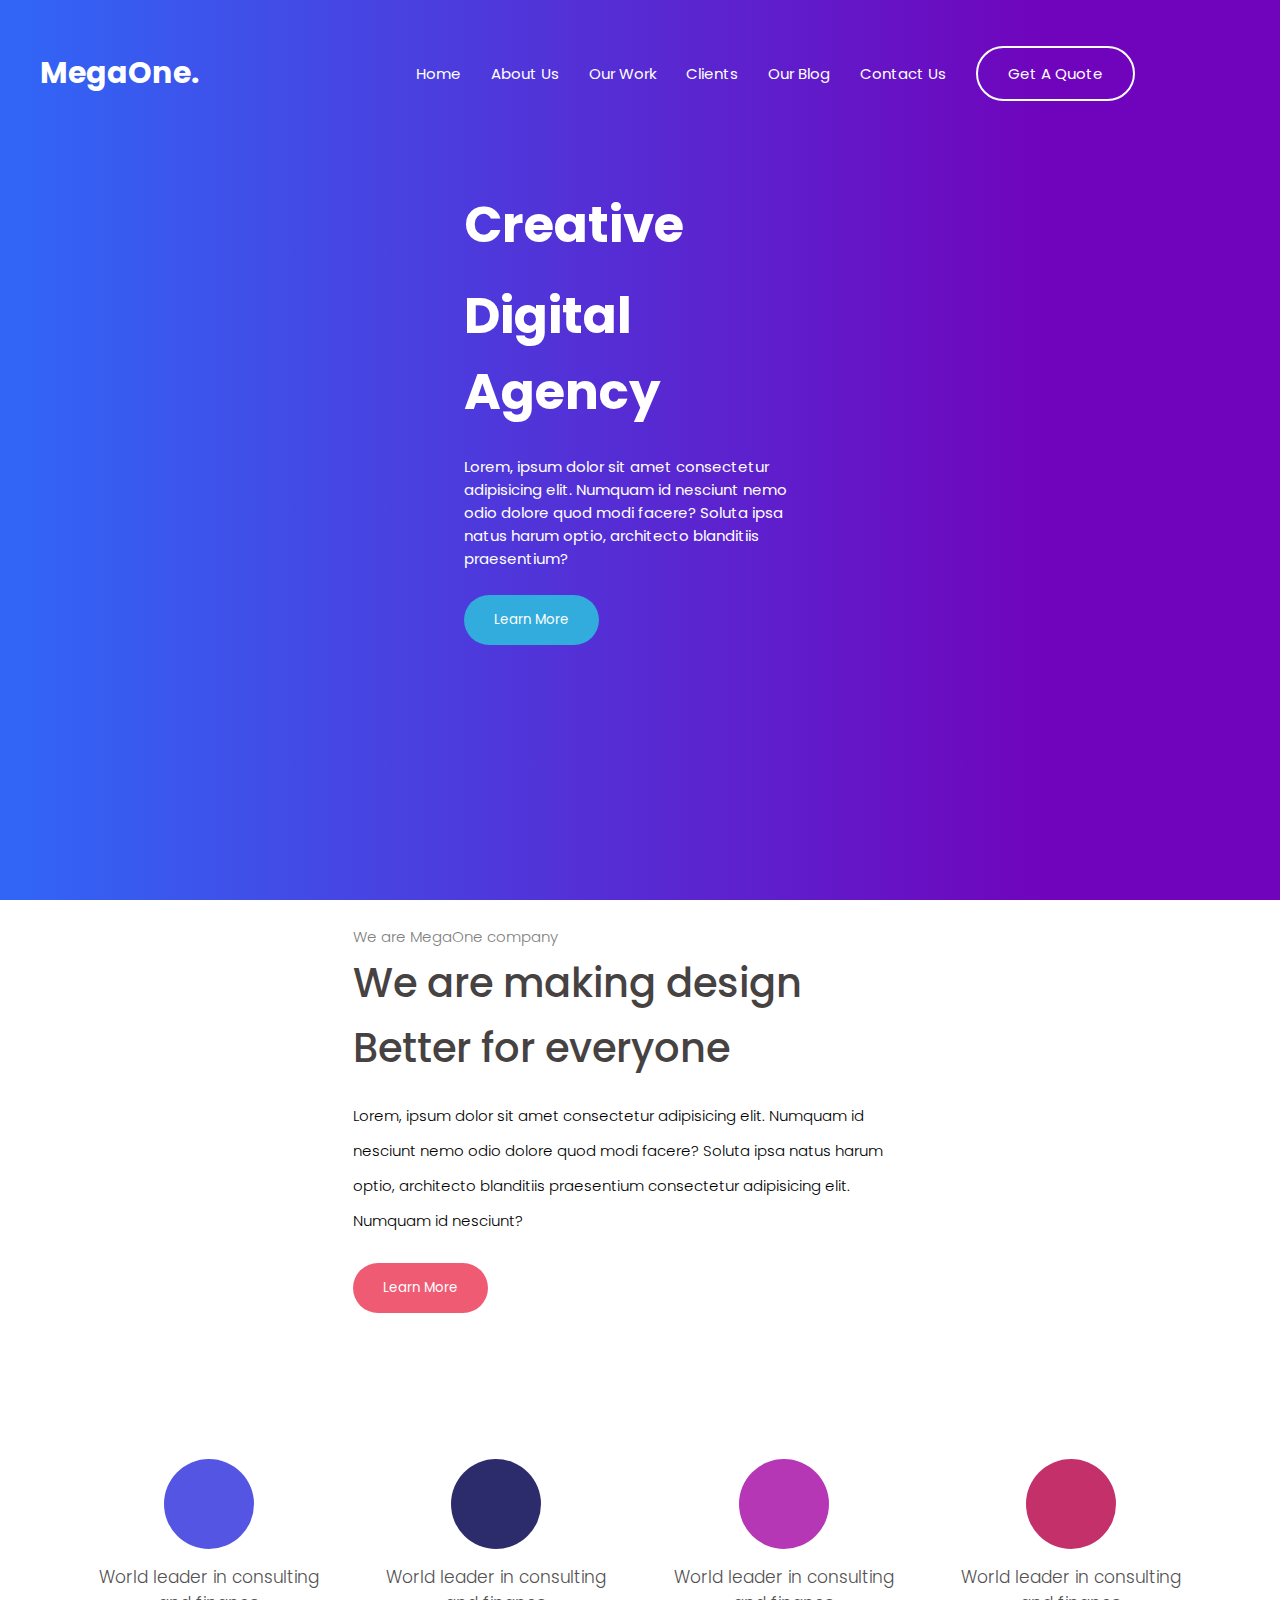
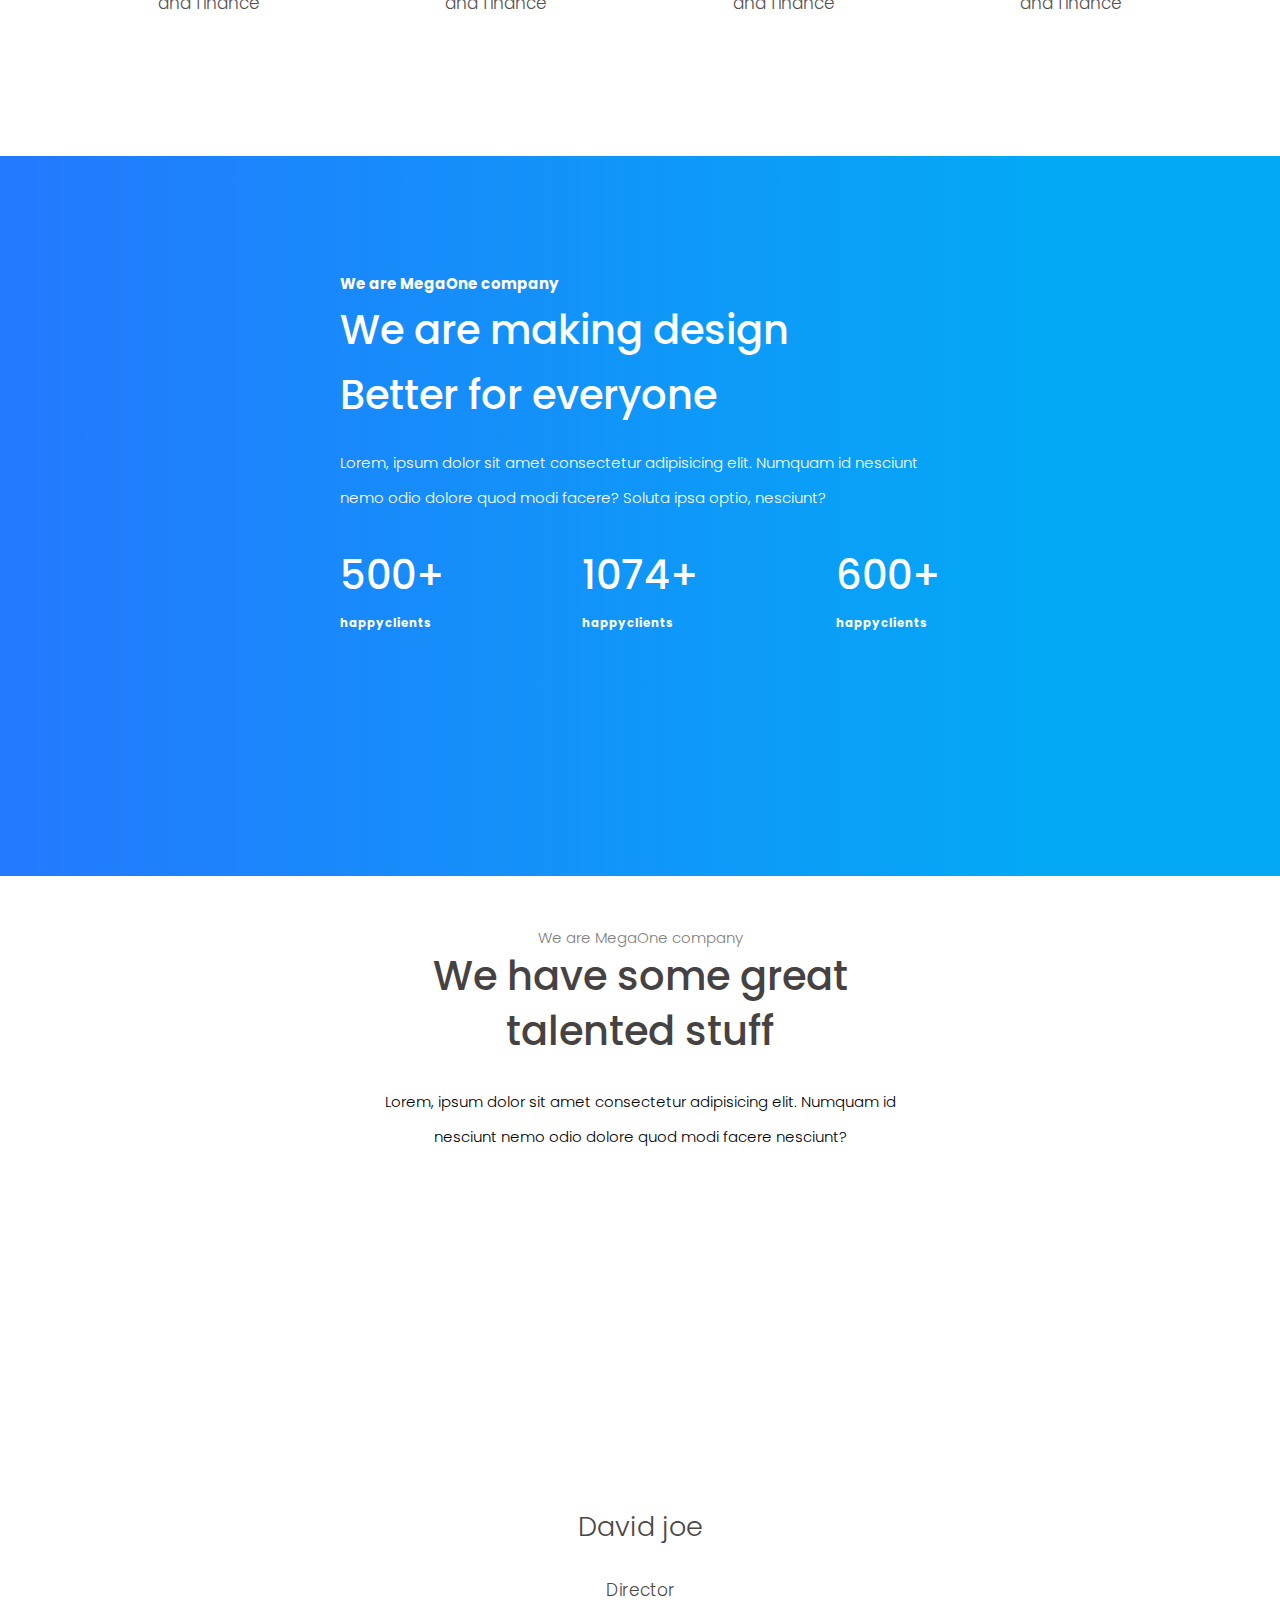
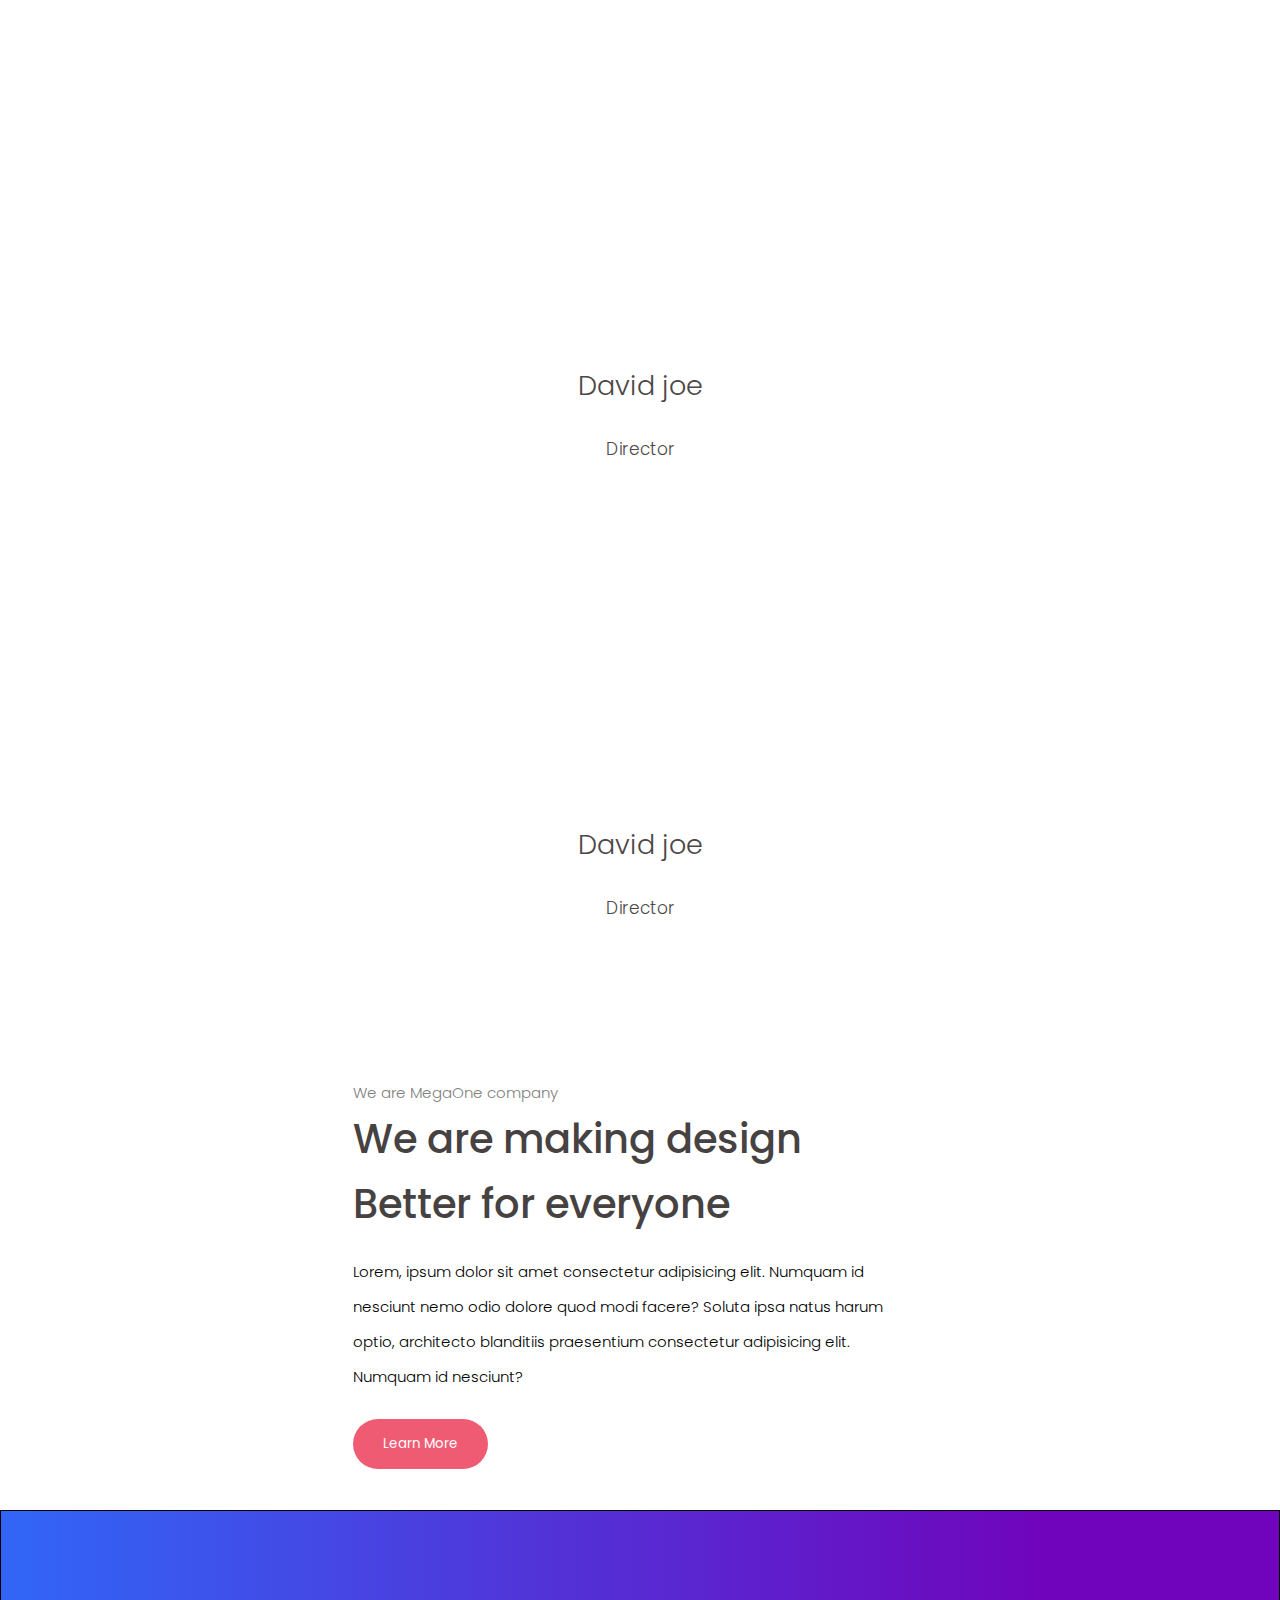
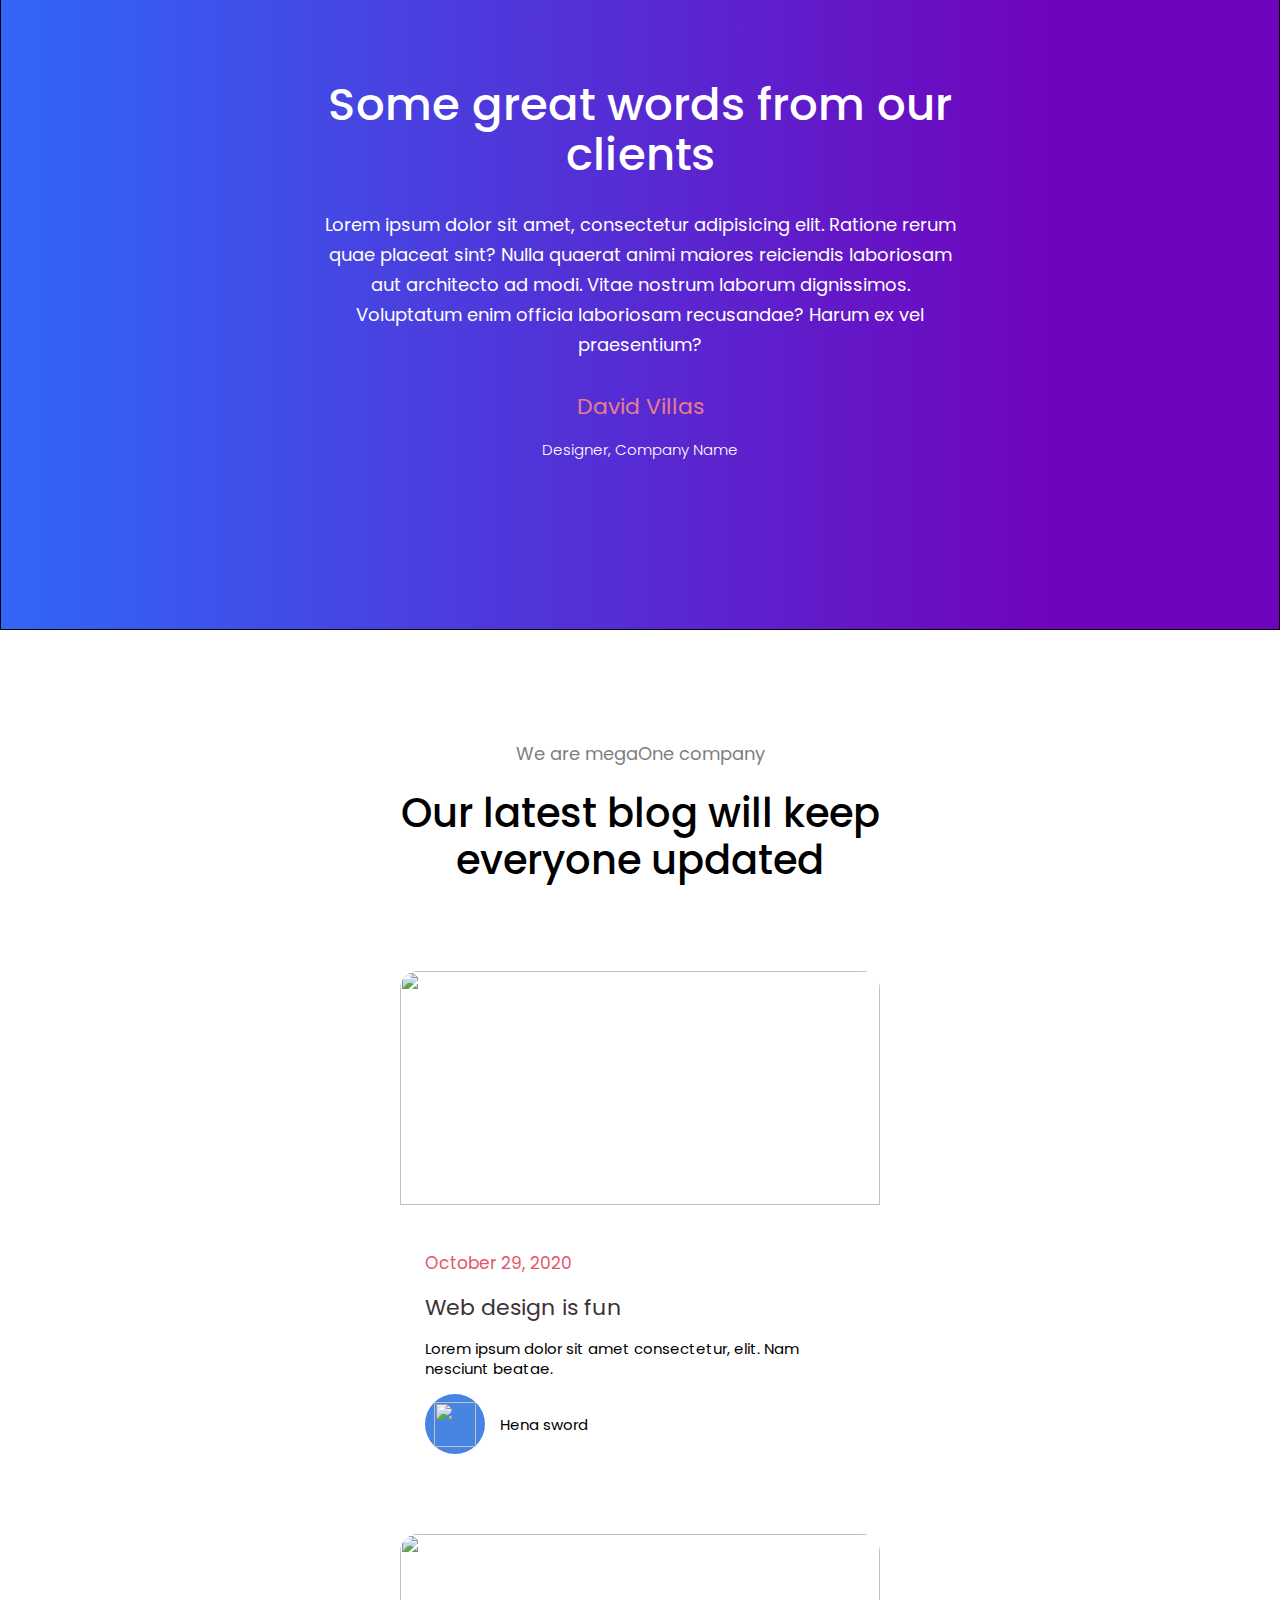
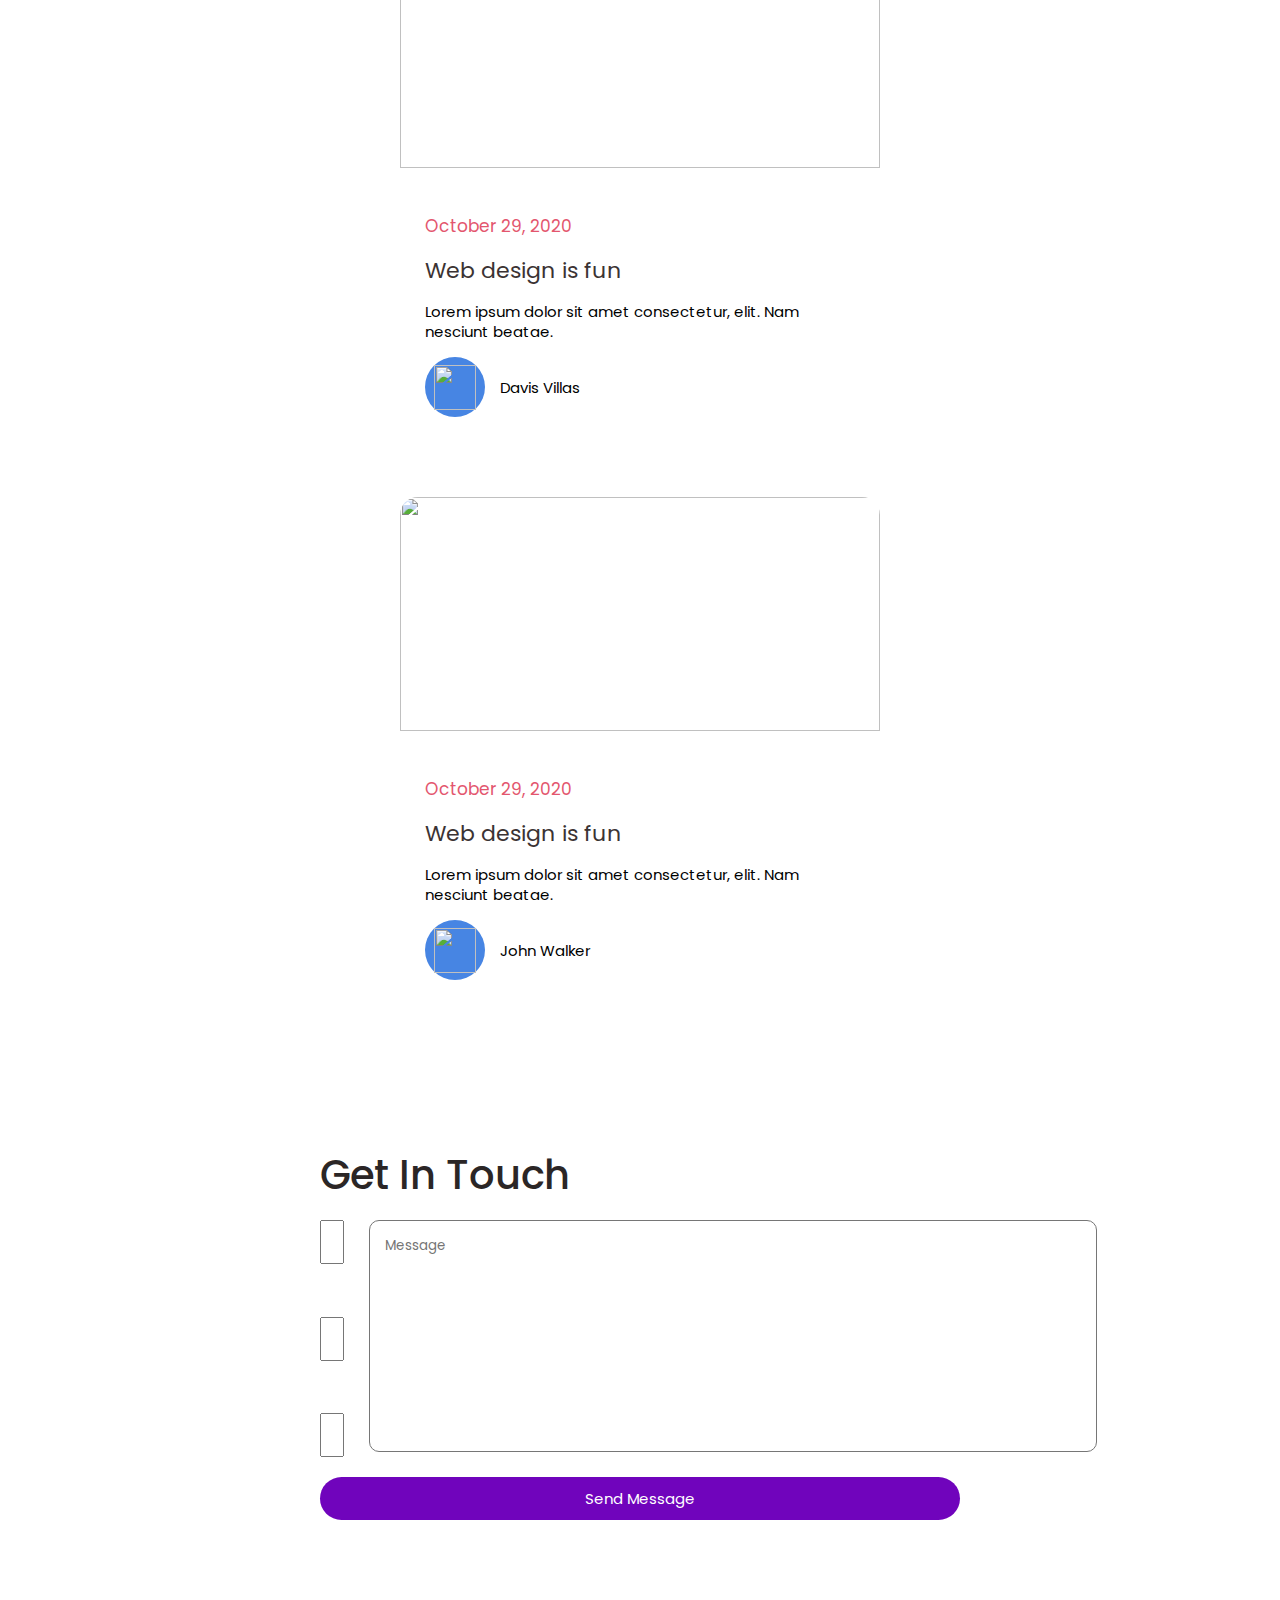
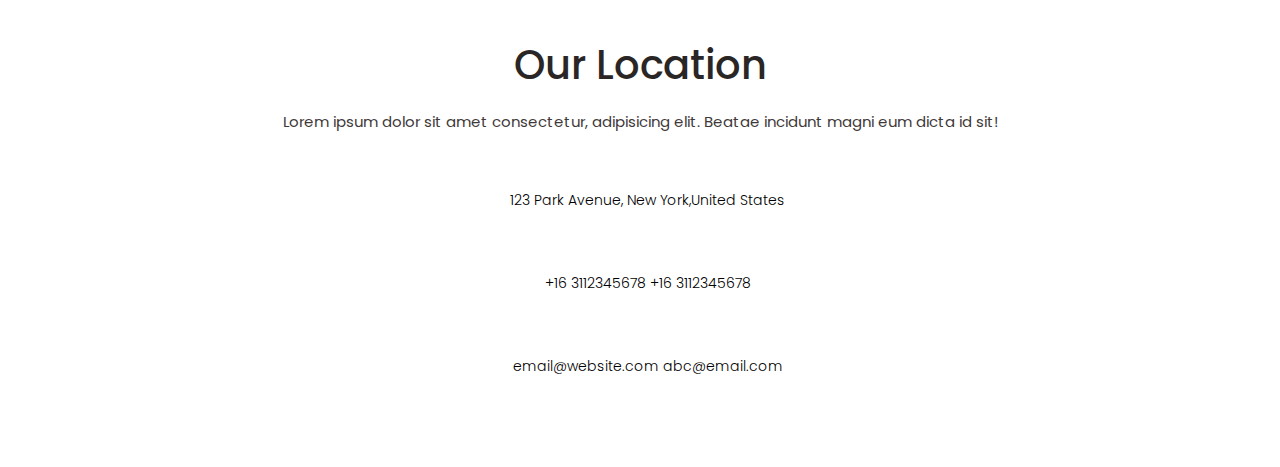
==== index.html @ 5ff4c9ef "initial commit" ====
<!DOCTYPE html>
<html lang="en">
<head>
    <meta charset="UTF-8">
    <meta http-equiv="X-UA-Compatible" content="IE=edge">
    <meta name="viewport" content="width=device-width, initial-scale=1.0">
    <title>Web template</title>
    <link rel="stylesheet" href="/style.css">
    <script src="https://kit.fontawesome.com/91f2082c15.js" defer crossorigin="anonymous"></script>
</head>
<body>
    <section id="home">
        <div class="home_container">
            <nav>
                <div class="nav_container container">
                    <h1>MegaOne.</h1>
                    <ul>
                        <li><a href="#home">Home</a></li>
                        <li><a href="#about">About Us</a></li>
                        <li><a href="#work">Our Work</a></li>
                        <li><a href="#clients">Clients</a></li>
                        <li><a href="#blog">Our Blog</a></li>
                        <li><a href="#contact">Contact Us</a></li>

                        <li><a class="btn btn_hollow" href="#">Get A Quote</a></li>
                        <li><i class="fa-brands fa-facebook-f"></i></li>
                        <li><i class="fa-brands fa-instagram"></i></li>
                        <li><i class="fa-brands fa-twitter"></i></li>
                    </ul>
                </div>
            </nav>

            <div class="main_section">
                <div class="img_container">
                    <img src="https://megaone.acrothemes.com/agency/img/vector-art-1.png" alt="">
                </div>
                <div class="text_container">
                    <h1>Creative</h1>
                    <h1>Digital Agency</h1>
                    <p>Lorem, ipsum dolor sit amet consectetur adipisicing elit. Numquam id nesciunt nemo odio dolore quod modi facere? Soluta ipsa natus harum optio, architecto blanditiis praesentium?</p>
                    <button class="btn btn_primary">Learn More</button>
                </div>
            </div>
        </div>
        <h2 class="scroll_down">Scroll Down <i class="fa-solid fa-down-long"></i></h2>
    </section>

    <!-- ############ About Section ######### -->

    <section id="about">
        <div class="about_container container">

            <div class="about_first">

                <div class="about_text">
                    <h2>We are MegaOne company</h2>
                    <div class="about_text_container">
                        <h1>We are making design</h1>
                        <h1>Better for everyone</h1>
                        <p>Lorem, ipsum dolor sit amet consectetur adipisicing elit. Numquam id nesciunt nemo odio dolore quod modi facere? Soluta ipsa natus harum optio, architecto blanditiis praesentium consectetur adipisicing elit. Numquam id nesciunt?</p>
                        <button class="btn btn_pink">Learn More</button>
                    </div>
                </div>
                <div class="about_img">
                    <img src="https://megaone.acrothemes.com/agency/img/vector-art-2.png" alt="">
                </div>
            </div>

            <div class="about_second">

                <div class="process_wrap">
                    <div class="icon_wrap first">
                        <i class="fa-solid fa-folder"></i>
                    </div>
                    <h4>World leader in consulting and finance</h4>
                </div>
                <div class="process_wrap">
                    <div class="icon_wrap second">
                        <i class="fa-solid fa-code"></i>
                    </div>
                    <h4>World leader in consulting and finance</h4>
                </div>
                <div class="process_wrap">
                    <div class="icon_wrap third">
                        <i class="fa-solid fa-gear"></i>
                    </div>
                    <h4>World leader in consulting and finance</h4>
                </div>
                <div class="process_wrap">
                    <div class="icon_wrap fourth">
                        <i class="fa-solid fa-pen-to-square"></i>
                    </div>
                    <h4>World leader in consulting and finance</h4>
                </div>

            </div>
        </div>
    </section>

    <!-- ############ About second section ######### -->
    <section class="about_second_part">

        <div class="about_second_part_container container">

            <div class="about_second_img">
                <img src="https://megaone.acrothemes.com/agency/img/vector-art-3.png" alt="">
            </div>
            <div class="about_second_text">
                <h2>We are MegaOne company</h2>
                    <div class="about_text_container">
                        <h1>We are making design</h1>
                        <h1>Better for everyone</h1>
                        <p>Lorem, ipsum dolor sit amet consectetur adipisicing elit. Numquam id nesciunt nemo odio dolore quod modi facere? Soluta ipsa  optio, nesciunt?</p>
                        <div class="data_container">

                            <div class="data_box">                                
                                <i class="fa-solid fa-people-group"></i>
                                <h1>500+</h1>
                                <h3>happy clients</h3>
                            </div>

                            <div class="data_box">                                
                                <i class="fa-regular fa-newspaper"></i>
                                <h1>1074+</h1>
                                <h3>happy clients</h3>
                            </div>

                            <div class="data_box">                                
                                <i class="fa-solid fa-award"></i>
                                <h1>600+</h1>
                                <h3>happy clients</h3>
                            </div>

                        </div>
                    </div>
            </div>
    </section>

<!-- ######### About third ########### -->

    <section class="about_third">
        <div class="about_third_container">
        
            <div class="about_third_text">
                <h2>We are MegaOne company</h2>

                <div class="about_text_container_third">
                    <h1>We have some great</h1>
                    <h1>talented stuff</h1>
                    <p>Lorem, ipsum dolor sit amet consectetur adipisicing elit. Numquam id nesciunt nemo odio dolore quod modi facere nesciunt?</p>
                </div>
            </div>

                <div class="directors container">

                    <div class="director director_one">
                        <img src="https://megaone.acrothemes.com/agency/img/team-img1.png" alt="">
                        <h1 class="director_name">David joe</h1>
                        <h3 class="post">Director</h3>

                        <div class="socials">
                            <i class="fa-brands fa-facebook-f"></i>
                            <i class="fa-brands fa-linkedin-in"></i>
                            <i class="fa-brands fa-twitter"></i>
                        </div>
                    </div>

                    <div class="director director_one">
                        <img src="	https://megaone.acrothemes.com/agency/img/team-img2.png" alt="">
                        <h1 class="director_name">David joe</h1>
                        <h3 class="post">Director</h3>

                        <div class="socials">
                            <i class="fa-brands fa-facebook-f"></i>
                            <i class="fa-brands fa-linkedin-in"></i>
                            <i class="fa-brands fa-twitter"></i>
                        </div>
                    </div>

                    <div class="director director_one">
                        <img src="	https://megaone.acrothemes.com/agency/img/team-img3.png" alt="">
                        <h1 class="director_name">David joe</h1>
                        <h3 class="post">Director</h3>

                        <div class="socials">
                            <i class="fa-brands fa-facebook-f"></i>
                            <i class="fa-brands fa-linkedin-in"></i>
                            <i class="fa-brands fa-twitter"></i>
                        </div>
                    </div>

                </div>      
            </div>
         </div>
    </section>

    <!-- ########### about fourth ############### -->

    <section id="about">
        <div class="about_container container">

            <div class="about_first">

                <div class="about_text">
                    <h2>We are MegaOne company</h2>
                    <div class="about_text_container">
                        <h1>We are making design</h1>
                        <h1>Better for everyone</h1>
                        <p>Lorem, ipsum dolor sit amet consectetur adipisicing elit. Numquam id nesciunt nemo odio dolore quod modi facere? Soluta ipsa natus harum optio, architecto blanditiis praesentium consectetur adipisicing elit. Numquam id nesciunt?</p>
                        <button class="btn btn_pink">Learn More</button>
                    </div>
                </div>
                <div class="about_img">
                    <img src="	https://megaone.acrothemes.com/agency/img/vector-art-4.png" alt="">
                </div>
            </div>        
        </div>
    </section>

    <!-- ###################### Clients #################### -->

    <section class="clients" id="clients">
        <div class="clients_container">
            <h1>Some great words from our clients</h1>
            <p>Lorem ipsum dolor sit amet, consectetur adipisicing elit. Ratione rerum quae placeat sint? Nulla quaerat animi maiores reiciendis laboriosam aut architecto ad modi. Vitae nostrum laborum dignissimos. Voluptatum enim officia laboriosam recusandae? Harum ex vel praesentium?</p>
            <h2>David Villas</h2>
            <h4>Designer, Company Name</h4>
            
            <div class="stars">
                <i class="fa-solid fa-star"></i>
                <i class="fa-solid fa-star"></i>
                <i class="fa-solid fa-star"></i>
                <i class="fa-solid fa-star"></i>
                <i class="fa-solid fa-star"></i>
            </div>
        </div>
    </section>

    <!-- ############# Our Blog ############# -->

    <section class="our_blog container" id="blog">
        <div class="our_blog_container">
            <div class="our_blog_text">
                <h3>We are megaOne company</h3>
                <h1>Our latest blog will keep</h1>
                <h1>everyone updated</h1>
            </div>

            <div class="our_blog_cards">

                <div class="card">
                    <div class="card_img">
                        <img src="https://megaone.acrothemes.com/agency/img/blog-news-1.jpg" alt="">
                    </div>
                    <div class="card_text">
                        <h3>October 29, 2020</h3>
                        <h1>Web design is fun</h1>
                        <p>Lorem ipsum dolor sit amet consectetur, elit. Nam nesciunt beatae.</p>
                        <div class="author">
                            <div class="author_img">
                                <img src="	https://megaone.acrothemes.com/agency/img/avatar-2.png" alt="">
                            </div>
                            <h2>Hena sword</h2>
                        </div>
                    </div>
                </div>

                <div class="card">
                    <div class="card_img">
                        <img src="https://megaone.acrothemes.com/agency/img/blog-news-2.jpg" alt="">
                    </div>
                    <div class="card_text">
                        <h3>October 29, 2020</h3>
                        <h1>Web design is fun</h1>
                        <p>Lorem ipsum dolor sit amet consectetur, elit. Nam nesciunt beatae.</p>
                        <div class="author">
                            <div class="author_img">
                                <img src="https://megaone.acrothemes.com/agency/img/avatar-1.png" alt="">
                            </div>
                            <h2>Davis Villas</h2>
                        </div>
                    </div>
                </div>

                <div class="card">
                    <div class="card_img">
                        <img src="https://megaone.acrothemes.com/agency/img/blog-news-3.jpg" alt="">
                    </div>
                    <div class="card_text">
                        <h3>October 29, 2020</h3>
                        <h1>Web design is fun</h1>
                        <p>Lorem ipsum dolor sit amet consectetur, elit. Nam nesciunt beatae.</p>
                        <div class="author">
                            <div class="author_img">
                                <img src="https://megaone.acrothemes.com/agency/img/avatar-5.png" alt="">
                            </div>
                            <h2>John Walker</h2>
                        </div>
                    </div>
                </div>


            </div>
        </div>
    </section>

    <!-- ################ Contact ########## -->

    <section id="contact" class="contact">
        <div class="contact_container container">
            <div class="form_container">
                <h1>Get In Touch</h1>
                <div class="fields">
                    <div class="inputs">
                        <div class="input">
                            <input type="text" placeholder="Name">
                        </div>
                        <div class="input">
                            <input type="email" placeholder="Email">
                        </div>
                        <div class="input">
                            <input type="text" placeholder="Subject">
                        </div>
                    </div>

                    <div class="textarea">
                        <textarea cols="60" rows="10" placeholder="Message"></textarea>
                    </div>
                </div>
                <div class="button">
                    <button>Send Message</button>
                </div>
            </div>

            <div class="location_container">
                <h1>Our Location</h1>
                <p>Lorem ipsum dolor sit amet consectetur, adipisicing elit. Beatae incidunt magni eum dicta id sit!</p>
                <div class="address">
                    <h3><i class="fa-solid fa-location-dot"></i>  123 Park Avenue, New York,United States</h3>
                    <h3><i class="fa-solid fa-phone"></i>  +16 3112345678 +16 3112345678</h3>
                    <h3><i class="fa-solid fa-envelope"></i> email@website.com abc@email.com</h3>
                </div>
            </div>
        </div>
    </section>



    <!-- ################### Code for smooth scrolling ############### -->
    <script src="https://ajax.googleapis.com/ajax/libs/jquery/3.3.1/jquery.min.js"></script>
<script>
$(document).ready(function(){
  // Add smooth scrolling to all links
  $("a").on('click', function(event) {

    // Make sure this.hash has a value before overriding default behavior
    if (this.hash !== "") {
      // Prevent default anchor click behavior
      event.preventDefault();

      // Store hash
      var hash = this.hash;

      // Using jQuery's animate() method to add smooth page scroll
      // The optional number (800) specifies the number of milliseconds it takes to scroll to the specified area
      $('html, body').animate({
        scrollTop: $(hash).offset().top
      }, 800, function(){

        // Add hash (#) to URL when done scrolling (default click behavior)
        window.location.hash = hash;
      });
    } // End if
  });
});
</script>

</body>
</html>
---- style.css ----
@import url('https://fonts.googleapis.com/css2?family=Poppins:ital,wght@0,100;0,200;0,300;0,400;0,500;1,100;1,200;1,300;1,400&display=swap');

*{
    margin: 0;
    padding: 0;
    box-sizing: border-box;
    font-family: 'Poppins', sans-serif;
}

html{
    font-size: 62.5%;
}

/* ###### Utility Classes ######### */

.container{
    max-width: 1200px;
    width: 90%;
    margin: auto;
}

.btn{
    padding: 1.5rem 3rem;
    border-radius: 3rem;
    cursor: pointer;
    outline: none;
    border: none;
}

.btn_hollow{
    border: 2px solid white;
}

.btn_primary{
    background-color: rgb(49, 172, 220);
    color: white;
}

.btn_pink{
    background-color: rgb(240, 91, 116);
    color: white;
}


/* ################ home ############# */

nav{
    padding: 3.5rem 0;
}

.nav_container{
    display: flex;
    align-items: center;
    justify-content: space-between;
    color: white;
}

.nav_container h1{
    font-size: 3rem;
}

.nav_container ul{
    display: flex;
    align-items: center;
    justify-content: space-between;
}

.nav_container ul li{
    margin: 0 1.5rem;
    list-style: none;  
    
}

.nav_container ul li a {
    text-decoration: none;
    font-size: 1.5rem;
    color: white;  
}

.nav_container ul li i{
    font-size: 1.9rem;
    cursor: pointer;
}

#home{
    min-height: 100vh;
    position: relative;
    background: linear-gradient(to right, #3264f5 2%,#7004bc 82%);
}


.main_section{
    display: flex;
    align-items: center;
    justify-content:space-between;
    flex-wrap: wrap;
    padding: 6rem 5rem;
    width: 55%;
    margin: auto;
}

.img_container{
    width: 50%;
}

.img_container img{
    height: 425px;
    animation: animate 1.8s infinite ease-in-out;
}

@keyframes animate{
    50%{
        transform: translateX(-4px);
    }
    100%{
        transform:translateX(4px)
    }
}

.text_container{
    width: 50%;
}

.text_container h1{
    font-size: 5rem;
    color: white;
}

.text_container p{
    margin: 2.5rem 0;
    font-size: 1.5rem;
    color: white;
}

.scroll_down{
    position: absolute;
    bottom:2%;
    left: 50%;
    color: white;
}

.scroll_down i{
    font-size: 1rem;
}

/* ################### About section ################## */

.about_container{
    padding: 2.5rem;
}

.about_first{
    display: flex;
    align-items: center;
    justify-content: center;
    flex-wrap: wrap;
}

.about_text{
    width: 50%;
}

.about_text h2{
    font-weight: 300;
    font-size: 1.5rem;
    color: grey;
}

.about_text_container h1{
    font-size: 4rem;
    line-height: 5rem;
    font-weight: 500;
    color: rgb(71, 66, 66);
    margin-top: 1rem;
}

.about_text_container p{
    margin: 2.5rem 0;
    font-size: 1.5rem;
    line-height: 3.5rem;
    font-weight: 300;
}

.about_img{
    width: 50%;
}

.about_img img{
    height: 400px;
}

.about_second{
    display: flex;
    justify-content: space-between;
    align-items: center;
    padding: 10rem 0;
    
}

.process_wrap{
    display: block;
    padding: 1.5rem 2rem;
    display: flex;
    flex-direction: column;
    align-items: center;
}

.icon_wrap{
    display: flex;
    justify-content: center;
    align-items: center;
    height: 90px;
    width: 90px;
    margin: 1.5rem 0;
    border-radius: 50%;
}

.icon_wrap i{
    color: white;
}

.first{
    background-color:rgb(85, 85, 228);
}

.second{
    background-color: rgb(44, 44, 109);
}
.third{
    background-color: rgb(181, 55, 181);
}
.fourth{
    background-color: rgb(196, 48, 105);
}

.icon_wrap i{
    font-size: 30px;
}

.process_wrap h4{
    text-align: center;
    font-size: 1.7rem;
    font-weight: 300;
    color: rgb(83, 81, 81);
}

/* ########### about second ######### */

.about_second_part{
    padding: 8rem 0;
    min-height: 80vh;
    background:linear-gradient(to right, #237afe 2%, #03a9f5 82%);
}

.about_second_part_container{
    display: flex;
    justify-content: space-between;
    align-items: center;
}

.about_second_img{
    width: 50%;
}

.about_second_img img{
    height: 350px;
}

.about_second_text{
    width: 50%;
    color: white;
}

.about_second_text h1,.about_second_text h3{
    color: white;
}

.data_container{
    display: flex;
    justify-content: space-between;
    align-items: center;
}

.data_box i{
    font-size: 40px;
}

/* ########### About third ########### */

.about_third{
    padding: 5rem 0;
}

.about_third_container{
    display: flex;
    justify-content: center;
    align-items: center;
    flex-direction: column;
}

.about_third_text{
    width: 40vw;
}

.about_third_text h2{
    text-align: center;
    font-weight: 300;
    font-size: 1.5rem;
    color: grey;
}

.about_text_container_third{
    display: flex;
    align-items: center;
    justify-content: center;
    flex-direction: column;
}
.about_text_container_third h1{
    font-size: 4rem;
    line-height: 2.5rem;
    font-weight: 500;
    color: rgb(71, 66, 66);
    /* margin: 0 2.5rem; */

}

.about_text_container_third p{    
    margin: 2.5rem 0;
    font-size: 1.5rem;
    line-height: 3.5rem;
    font-weight: 300;
    text-align: center;
}
    
.directors{
    display: flex;
    align-items: center;
    justify-content: space-between;
    padding: 2.5rem 4rem;
    
}

.director{
    display: flex;
    align-items: center;
    justify-content: space-between;
    flex-direction: column;
    padding: 2rem 0;

}

.director img{
    height: 250px;
}

.director h1{
    font-size: 2.7rem;
    font-weight: 300;
    padding: 1.8rem 0 0 0;
    color: rgb(76, 71, 71);
}

.director h3{
    font-size: 1.7rem;
    font-weight: 300;
    padding: 1.5rem 0;
    color: rgb(76, 71, 71);
}

.director i{
    font-size: 1.6rem;
    font-weight: 300;
    color: rgb(76, 71, 71);
    margin: 0 1.5rem;
}

/* ##################### Clients ############### */

.clients{   
    padding: 5rem 0;
    border: 1px solid black;
    height: 80vh;
    display: flex;
    align-items: center;
    justify-content: center;
    flex-direction: column;
    background: linear-gradient(to right, #3264f5 2%,#7004bc 82%);
    color: white;
}

.clients_container{
    width: 50vw;
   
}


.clients_container h1{
    text-align: center;
    font-size: 4.5rem;
    font-weight: 500;
    line-height: 5rem;

}

.clients_container p{
    font-size: 1.8rem;
    text-align: center;
    text-justify: auto;
    margin: 3rem 0;
    line-height: 3rem;

}

.clients_container h2{
    text-align: center;
    font-size: 2.2rem;
    font-weight: 400;
    color: rgb(230, 126, 143);
}
.clients_container h4{
    font-size: 1.5rem;
    text-align: center;
    margin: 1.5rem 0;    
    font-weight: 300;
}

.stars{
    text-align: center;
    font-size: 1.5rem;
    color: goldenrod;
}


/* ######### Our blog ########## */

.our_blog{
    padding: 5rem 0;
}

.our_blog_container{
 display: flex;
 align-items: center;
 justify-content: center;
 flex-direction: column;   
}

.our_blog_text{
margin: 6rem 0;
}

.our_blog_text h3{
    font-size: 1.8rem;
    font-weight: 400;
    color: grey;
    text-align: center;
    margin-bottom: 3rem;
}

.our_blog_text h1{
font-size: 4rem;
line-height: 3.2rem;
font-weight: 500;
text-align: center;
}

.our_blog_cards{
    display: flex;
    align-items: center;
    justify-content: space-between;
    width: 75vw;
}

.card{
    width: 351px;
    border-radius: 18px;
}

.card_text{
    padding: 2.5rem;
}

.card_img img{
    width: 100%;
    height: 234px;
    border-top-right-radius: 18px;
    border-top-left-radius: 18px;

}

.card_text h3,h1{
    margin: 1.5rem 0;
}

.card_text h3{
    font-size: 1.7rem;
    font-weight: 400;
    color: rgb(227, 86, 110);
}

.card_text h1{
    font-size: 2.2rem;
    font-weight: 400;
    color: rgb(59, 51, 51);
}

.card p{
    line-height: 2rem;
    font-size: 1.5rem;
}

.author{
    display: flex;
    align-items: center;
    margin: 1.5rem 0;
}

.author h2{
    margin: 0 1.5rem;
    font-weight: 400;
}

.author_img{
    border-radius: 50%;
    height: 60px;
    width: 60px;
    display: flex;
    align-items: center;
    justify-content: center;
    background-color: #4785e3;
    

}

.author_img img{
    height: 45px;
    width: 42px;
}



/* ############# Contact ############## */

.contact_container{
    display: flex;
    justify-content: space-between;
}

.form_container{
    display: flex;
    flex-direction: column;
    width: 60%;
    padding: 4rem;
}



.fields{
    display: flex;
}

.inputs{
    display: flex;
    flex-direction: column;
    justify-content: space-between;
    align-items: center;
}
.form_container h1{
    text-align: left;
    font-size: 4rem;
    font-weight: 500;
    color: rgb(43, 38, 38);
}

textarea{
    resize: none;
    padding: 1.5rem;
    margin-left: 2.5rem;
    border-radius: 1rem;
}

.input{
    width: 100%;
    border-radius: 0.5rem;
}

.input input{
    padding: 1rem;
    width: 100%;
}

.button{
    width: 100%;
}


.button button{
    width: 100%;
    padding: 1rem 3rem;
    background-color: #7004bc;
    color: white;
    border: none;
    outline: none;
    border-radius: 3rem;
    font-size: 1.5rem;
    margin: 2rem 0;
    cursor: pointer;
}



.location_container{
    width: 40%;
    padding: 4rem;
}
.location_container h1{
    font-size: 4rem;
    font-weight: 500;
    color: rgb(43, 38, 38);

}

.location_container p{
    font-size: 1.5rem;
    margin-bottom: 1.5rem;
    color: rgb(63, 57, 57);

}

.address h3 i{
    font-size: 2.5rem;
    color: #7004bc;
    margin-right: 1.5rem;
}

.address h3{
    font-size: 1.4rem;
    margin: 4.5rem 0;
    font-weight: 300;

}


/* ############### for mobile screen ############# */

@media screen and (max-width: 1535px) {

    .container{
        width: 100%;
    }
    .main_section{
        flex-direction: column;

        padding: 1rem 0;
    }

    .about_first{
        flex-direction: column;
    }

    .scroll_down{
        display: none;
    }

    .about_second_part_container{
        flex-direction: column;
    }

    .about_second_text{
        margin-top: 2rem;
    }

    .directors{
        flex-direction: column;
    }

  }

  @media screen and (max-width: 1470px){

    .our_blog_cards{
        flex-direction: column;
    }

    .card{
        margin: 2rem 0;
        width: 50%;
    }
  }

  @media screen and (max-width: 1400px){

    .contact_container{
        flex-direction: column;
        justify-content: center;
        align-items: center;
    }

    .form_container{
        /* width: 90%; */
    }
    .location_container{
        width: 90%;
        text-align: center;
    }
  }
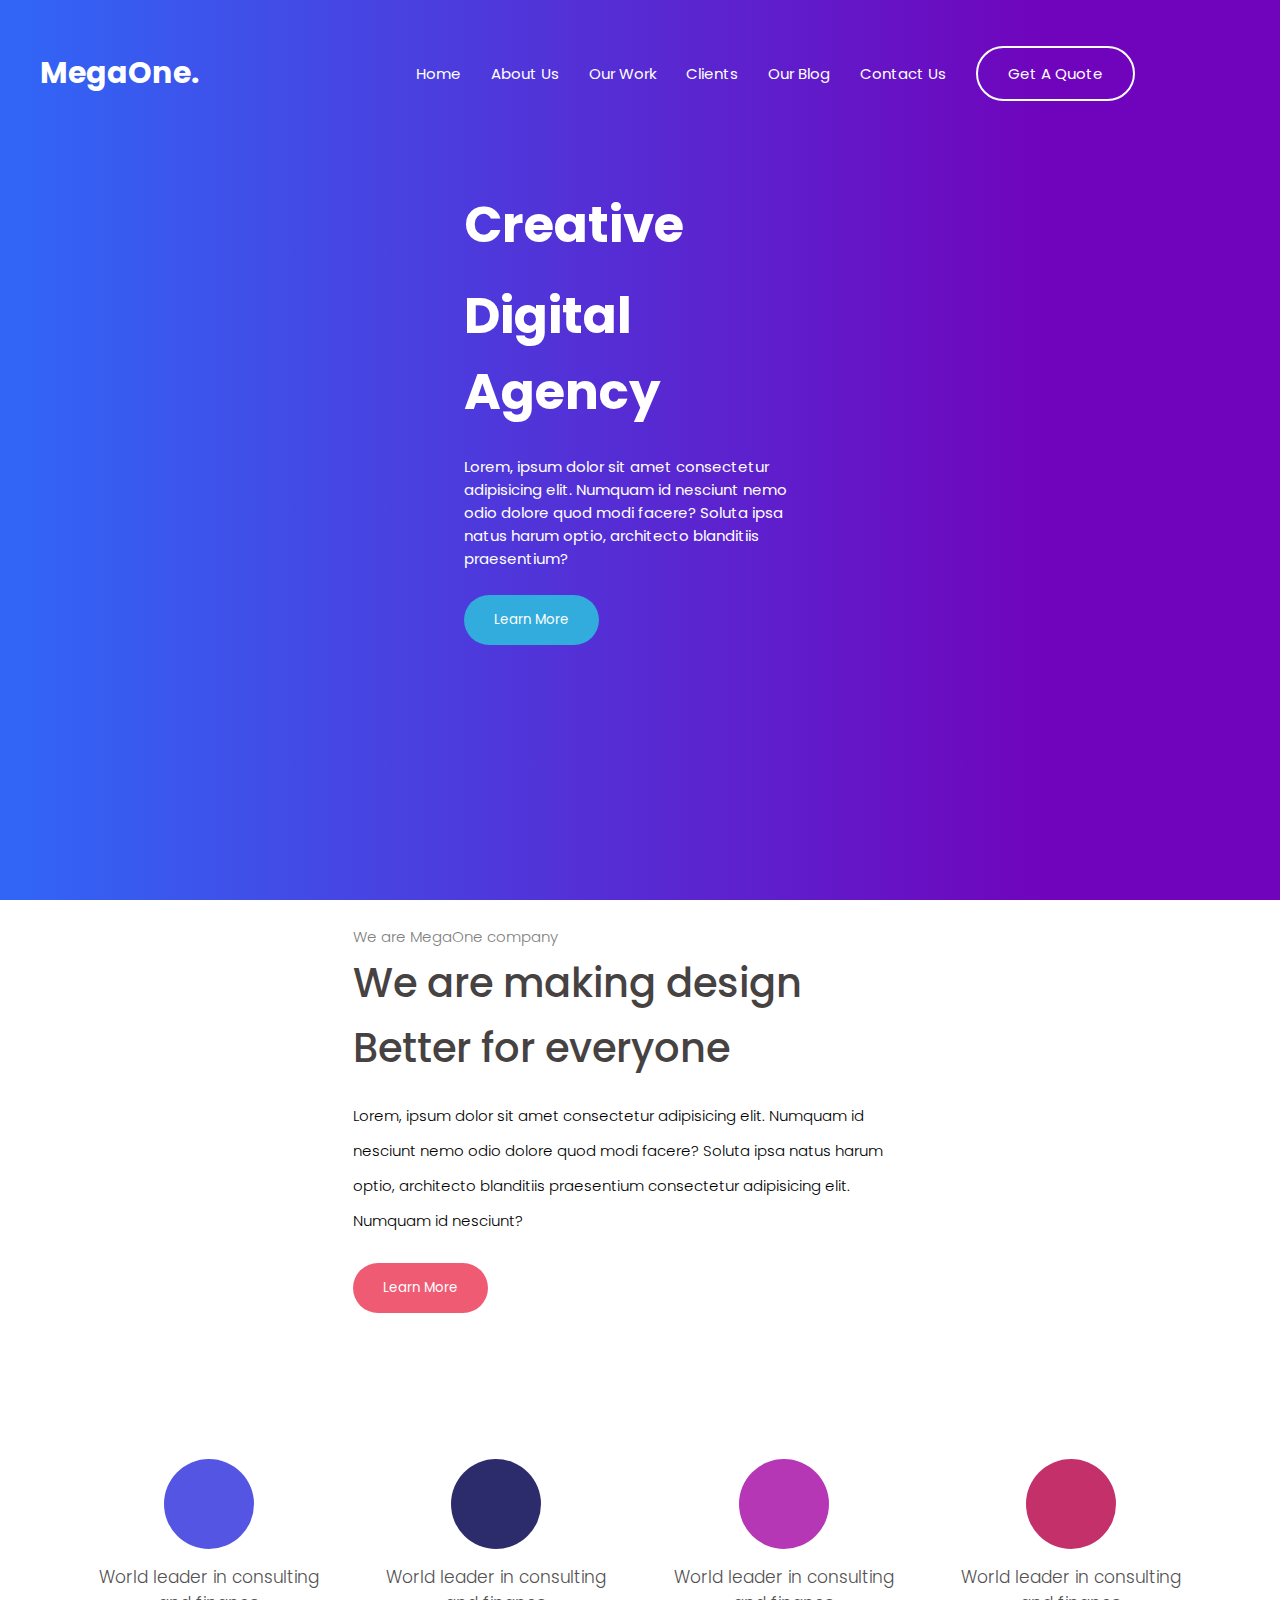
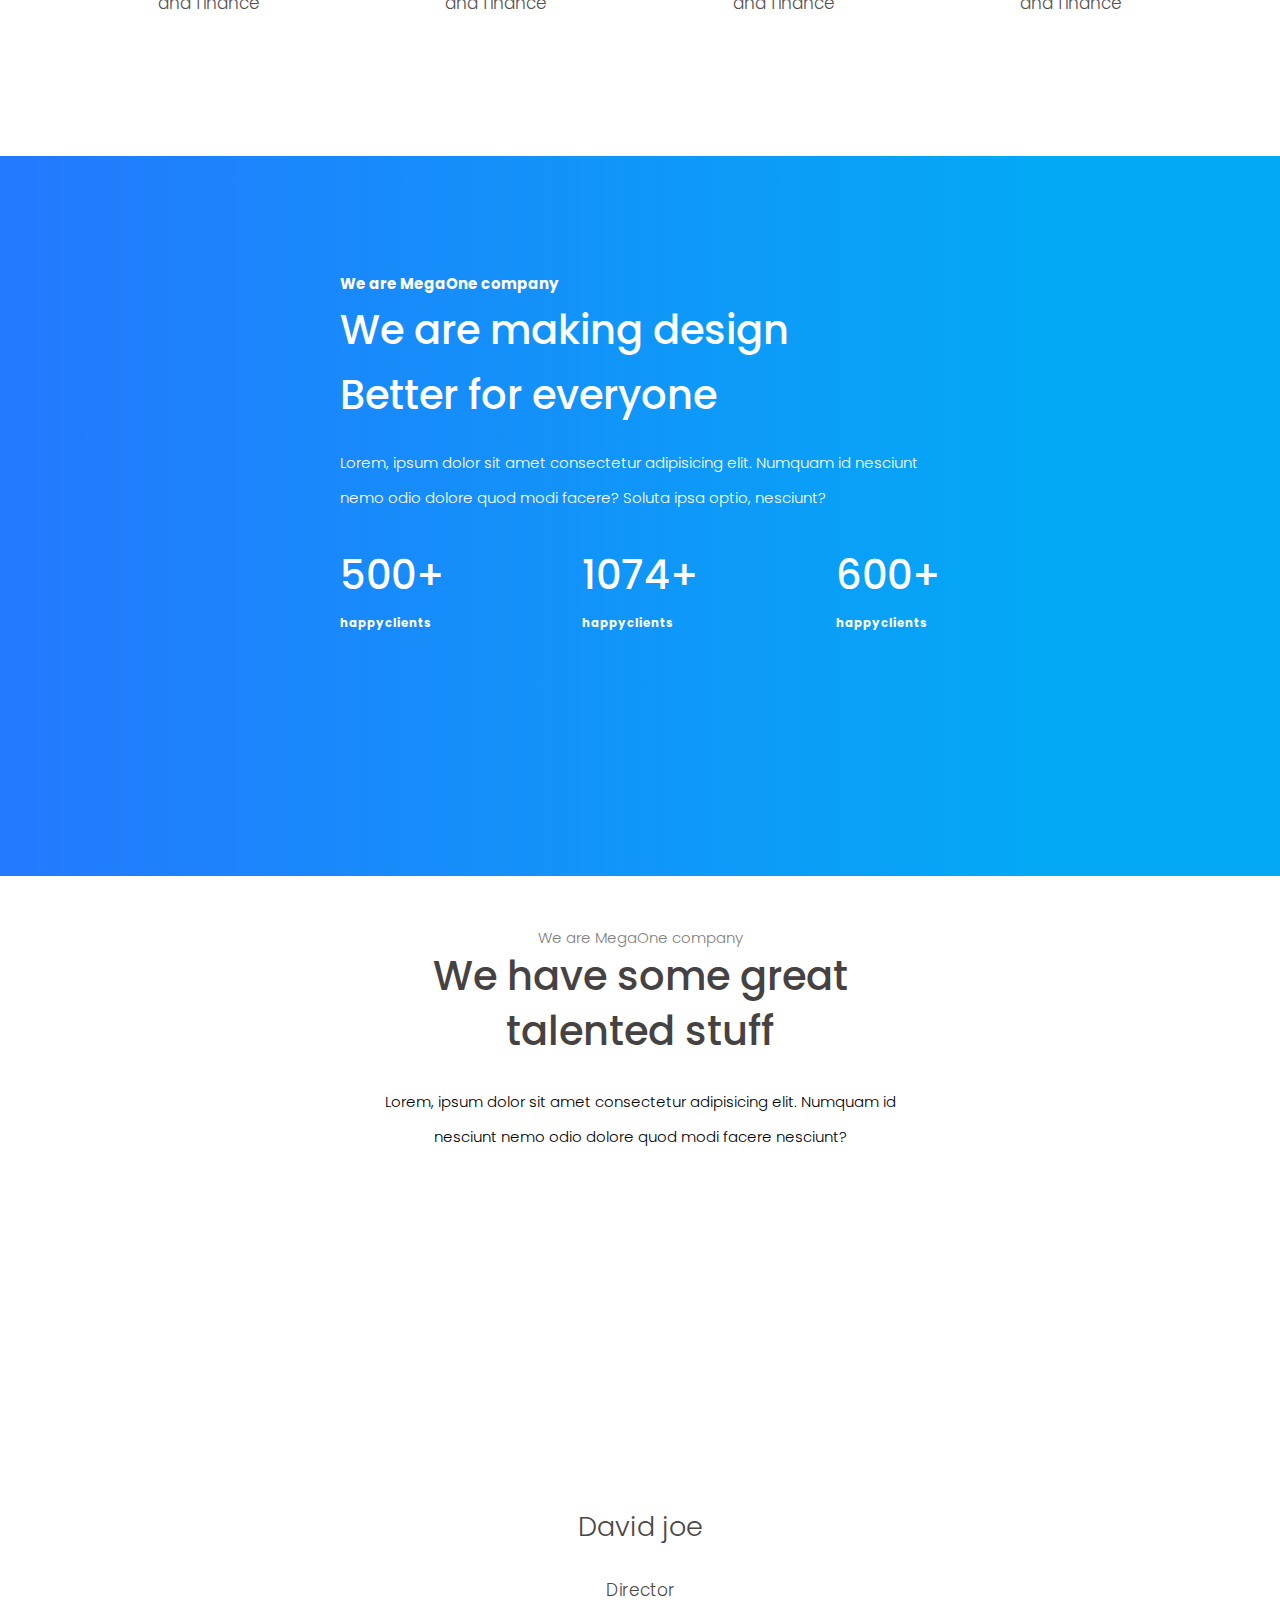
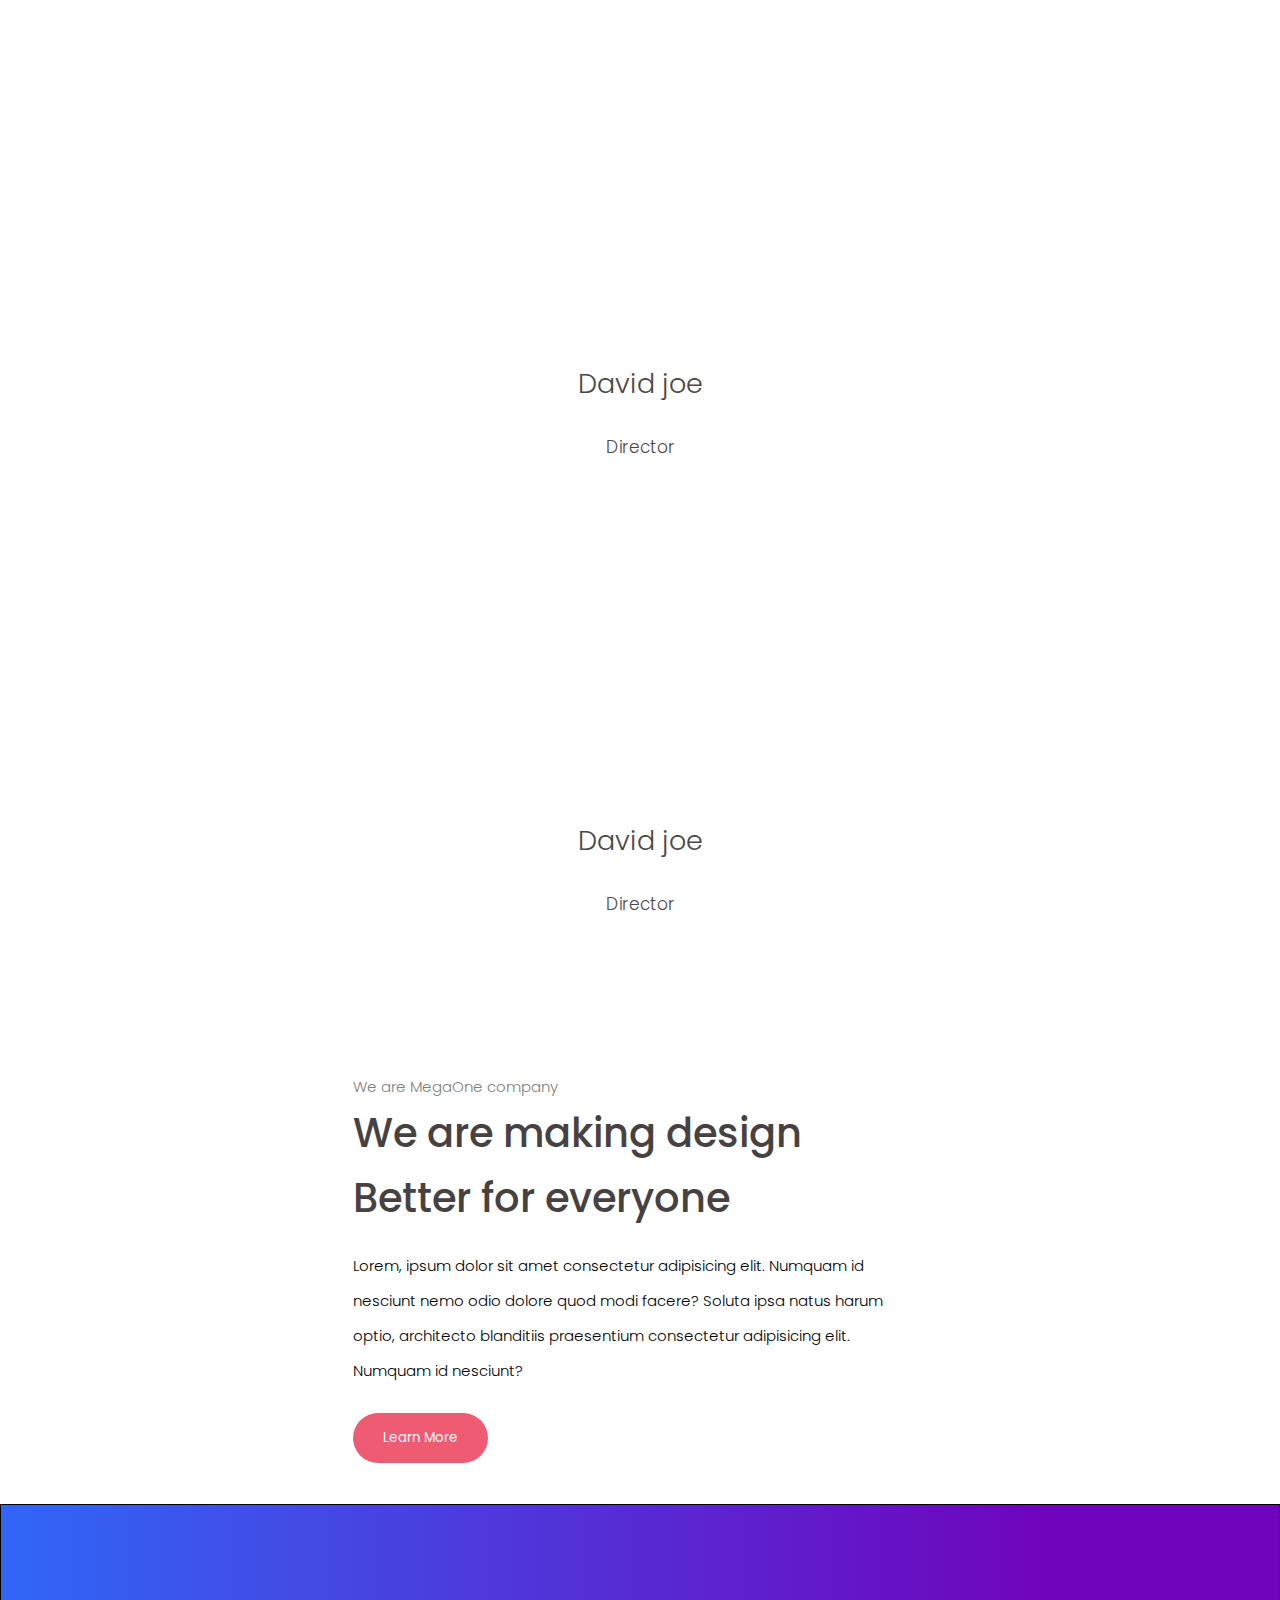
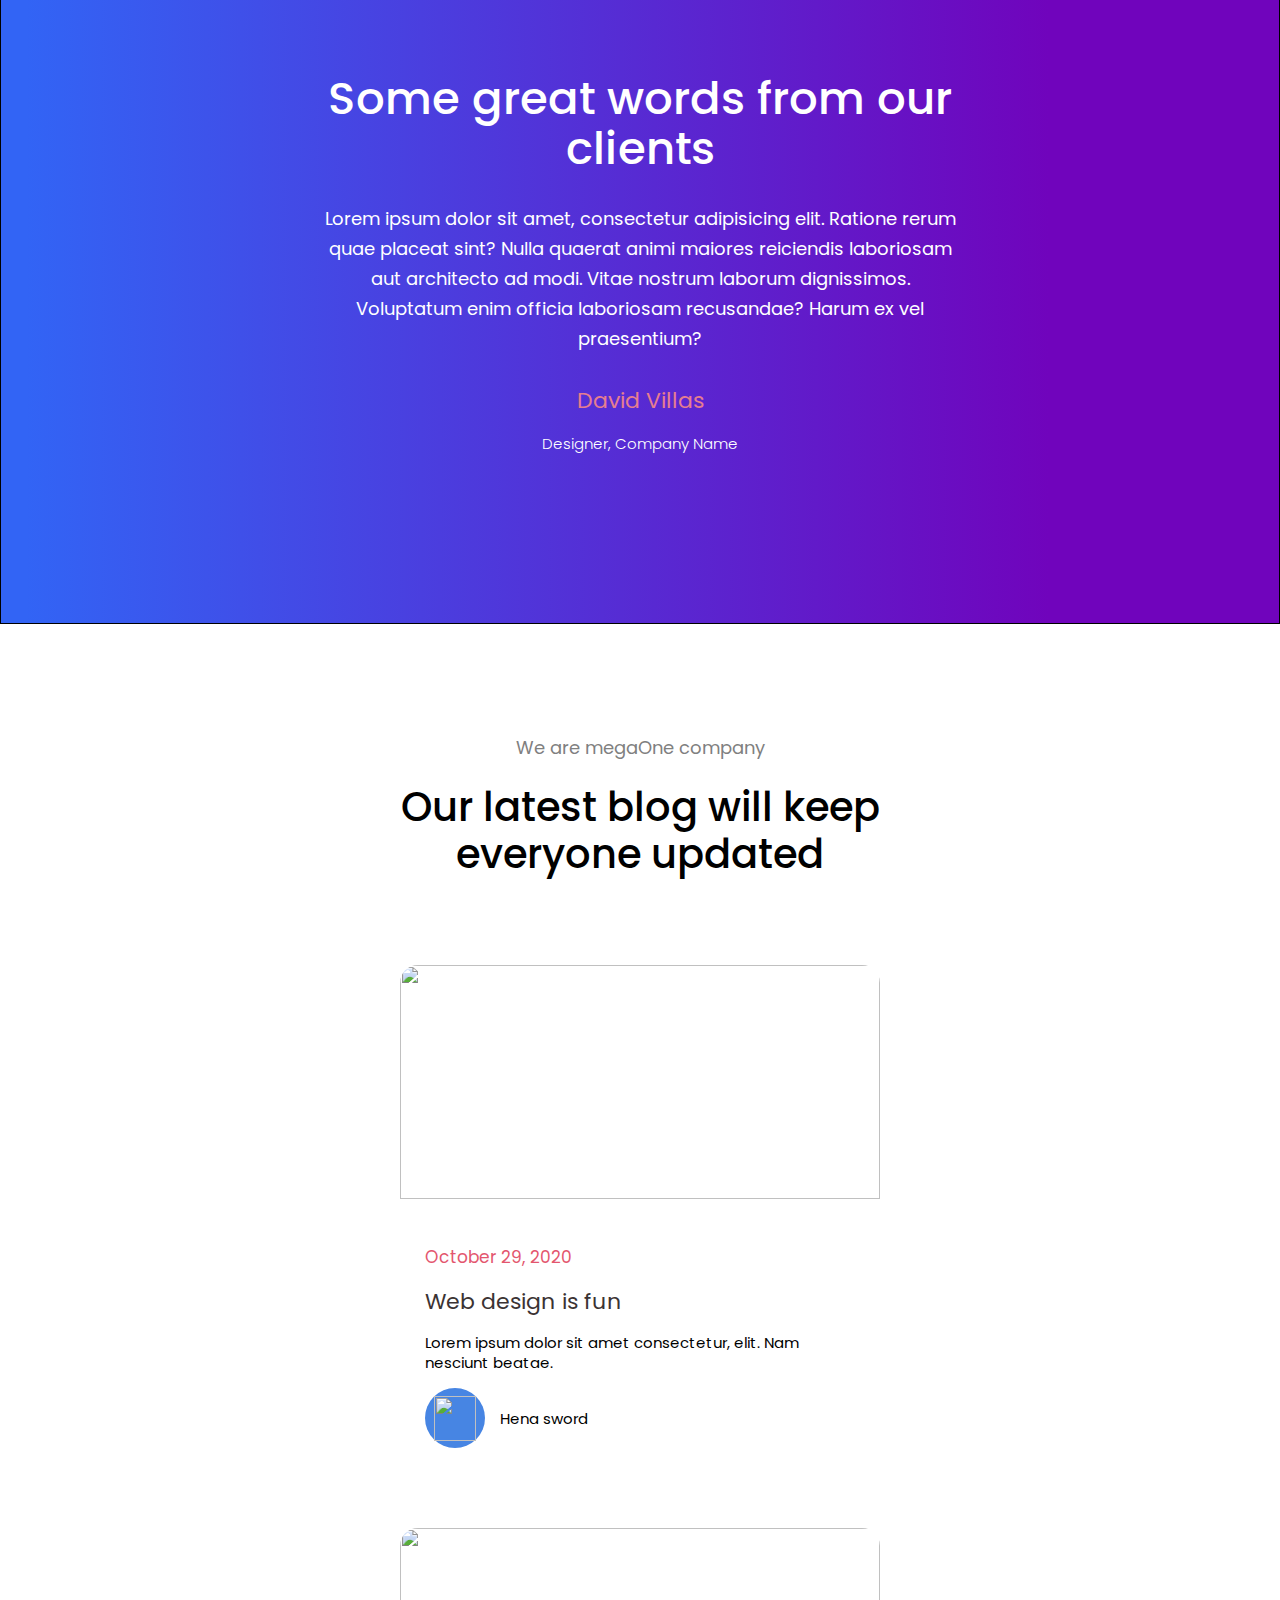
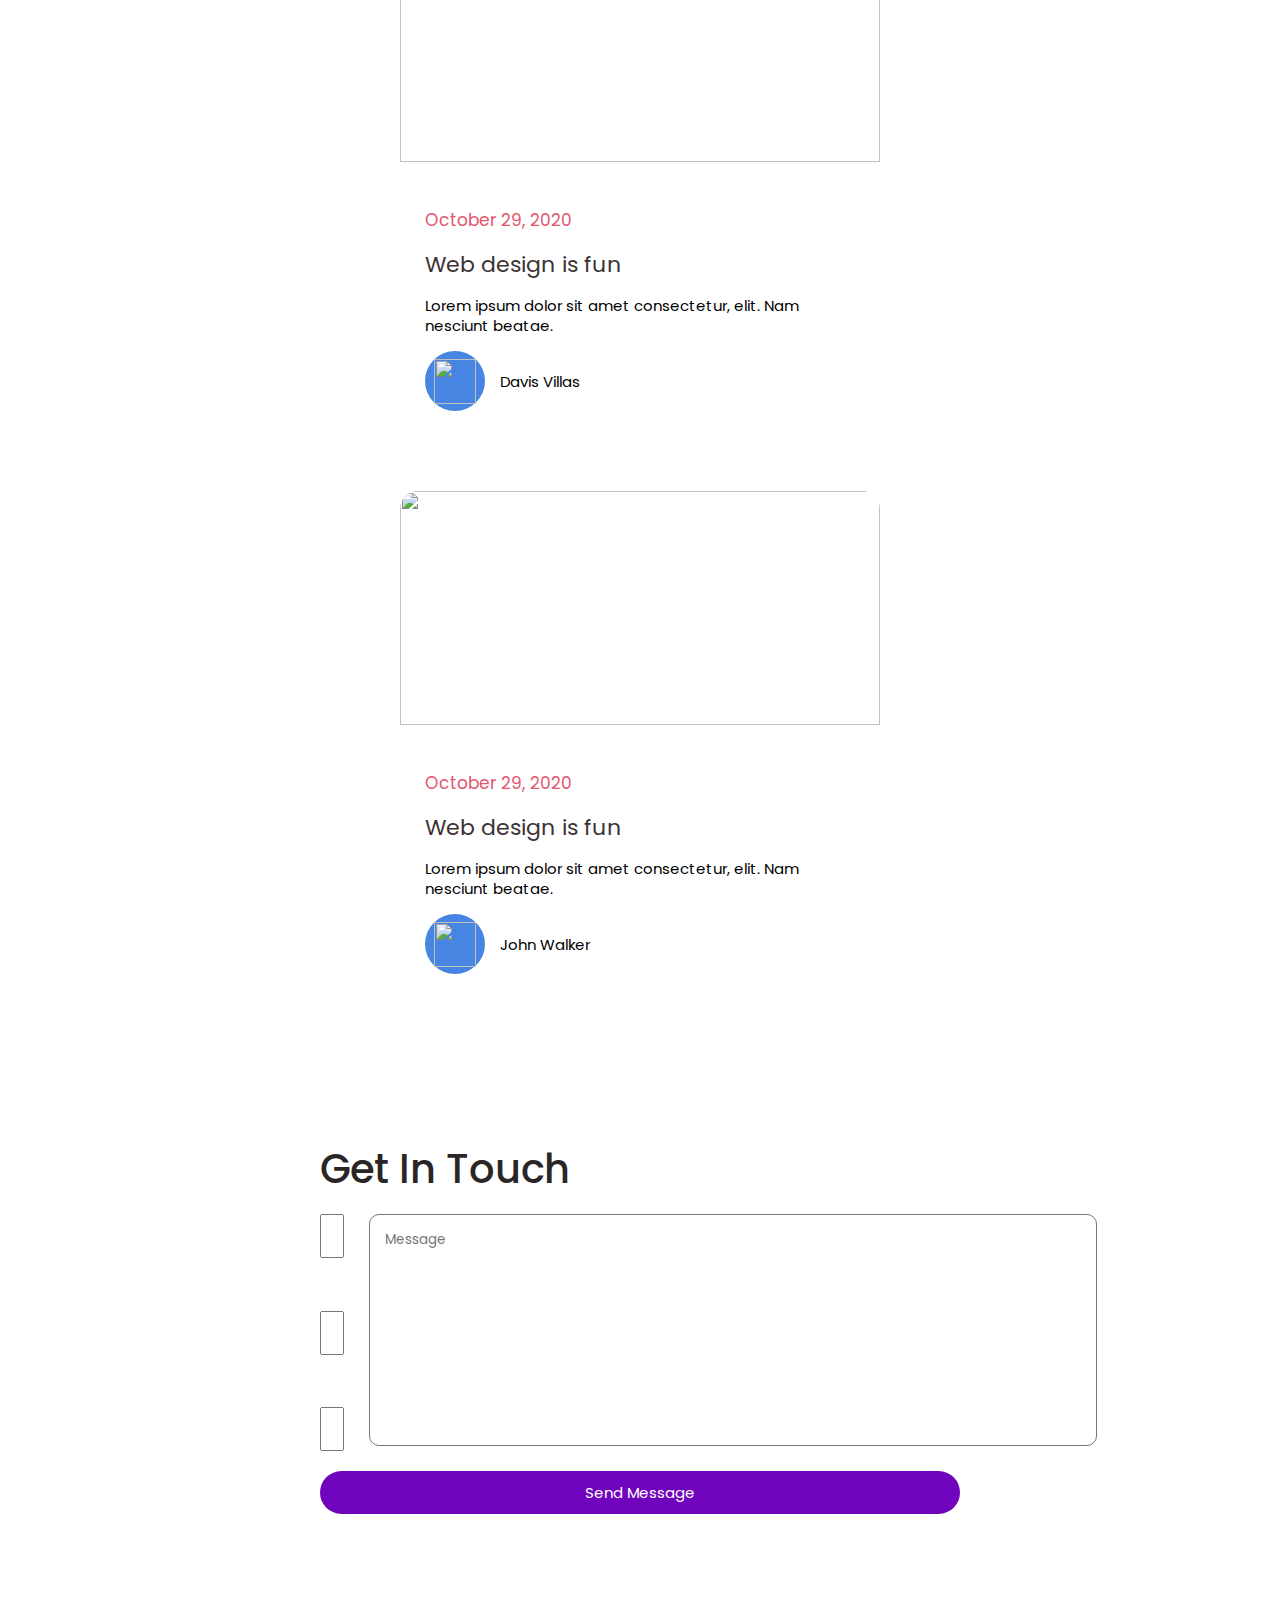
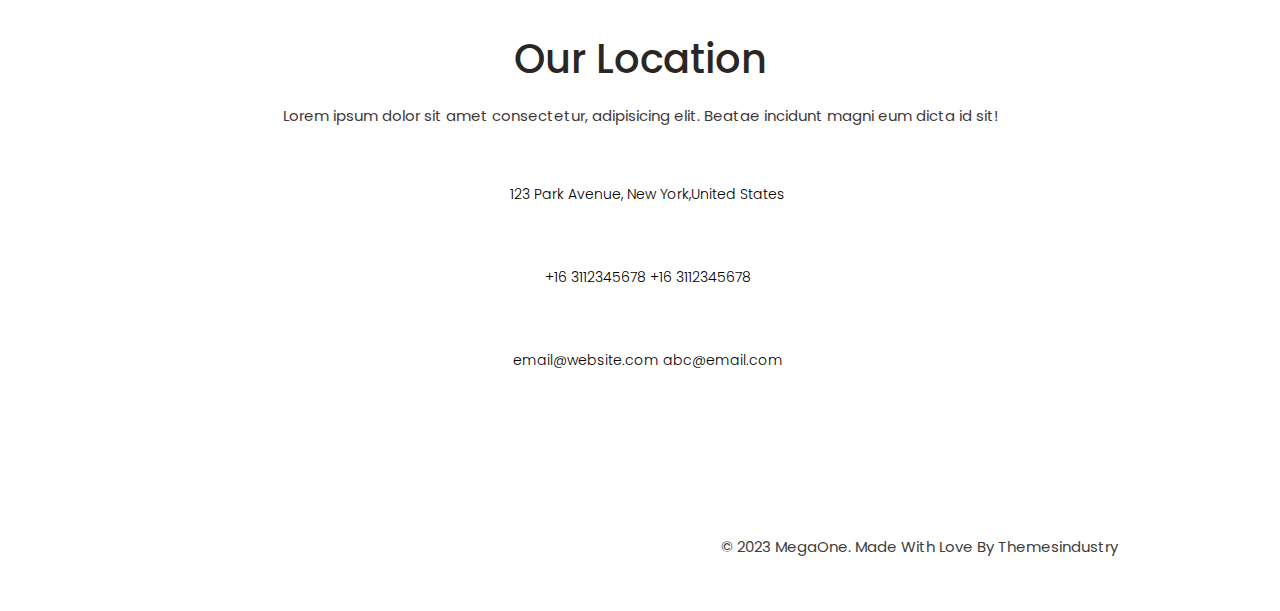
==== commit 5c425983: "adding the footer" ====
--- a/index.html
+++ b/index.html
@@ -345,6 +345,23 @@
     </section>
 
 
+    <footer>
+        <div class="footer_container">
+            <div class="socials">
+                <span><i class="fa-brands fa-facebook-f"></i></span>
+                <span><i class="fa-brands fa-twitter"></i></span>
+                <span><i class="fa-brands fa-google-plus-g"></i></span>
+                <span><i class="fa-brands fa-linkedin-in"></i></span>
+                <span><i class="fa-brands fa-instagram"></i></span>
+                <span><i class="fa-brands fa-pinterest"></i></span>
+            </div>
+            <div class="copyright">
+                <h2>© 2023 MegaOne. Made With Love By Themesindustry</h2>
+            </div>
+        </div>
+    </footer>
+
+
 
     <!-- ################### Code for smooth scrolling ############### -->
     <script src="https://ajax.googleapis.com/ajax/libs/jquery/3.3.1/jquery.min.js"></script>
--- a/style.css
+++ b/style.css
@@ -640,6 +640,48 @@
 }
 
 
+/* ################## footer ############### */
+
+
+.footer_container{
+    padding: 7rem 5rem 5rem 5rem;
+    display: flex;
+    align-items: center;
+    justify-content: space-around;
+}
+
+.socials span{
+    padding: 1.8rem;
+    border-radius: 50%;    
+    margin: 1rem 1rem;
+}
+
+.socials span i{
+    font-size: 2rem;
+}
+
+
+.socials span:hover{
+    background-color: rgb(87, 87, 223);
+    color: white;    
+}
+
+.socials i{
+    font-size: 1.5rem;
+}
+
+.copyright{
+display: flex;
+justify-content: center;
+align-items: center;
+}
+
+.copyright h2{
+font-weight: 400;
+color: rgb(65, 61, 61);
+}
+
+
 /* ############### for mobile screen ############# */
 
 @media screen and (max-width: 1535px) {
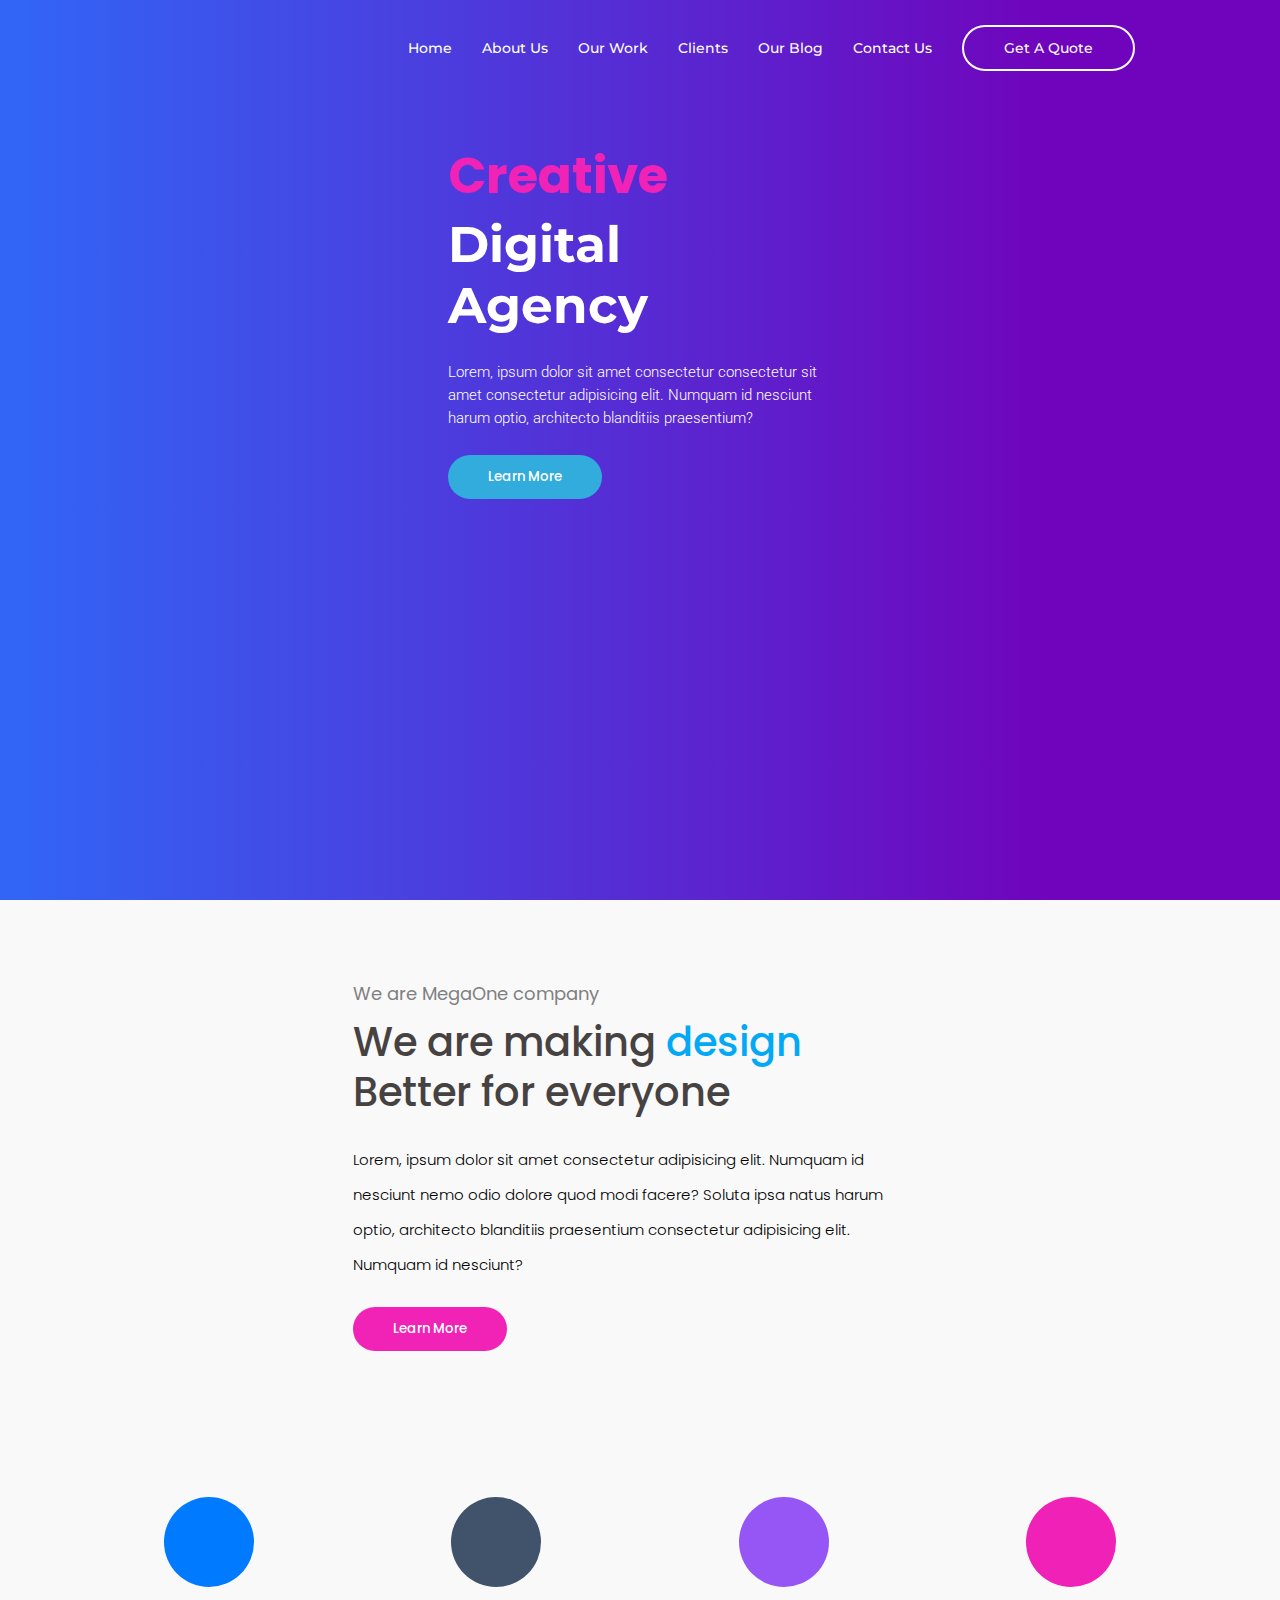
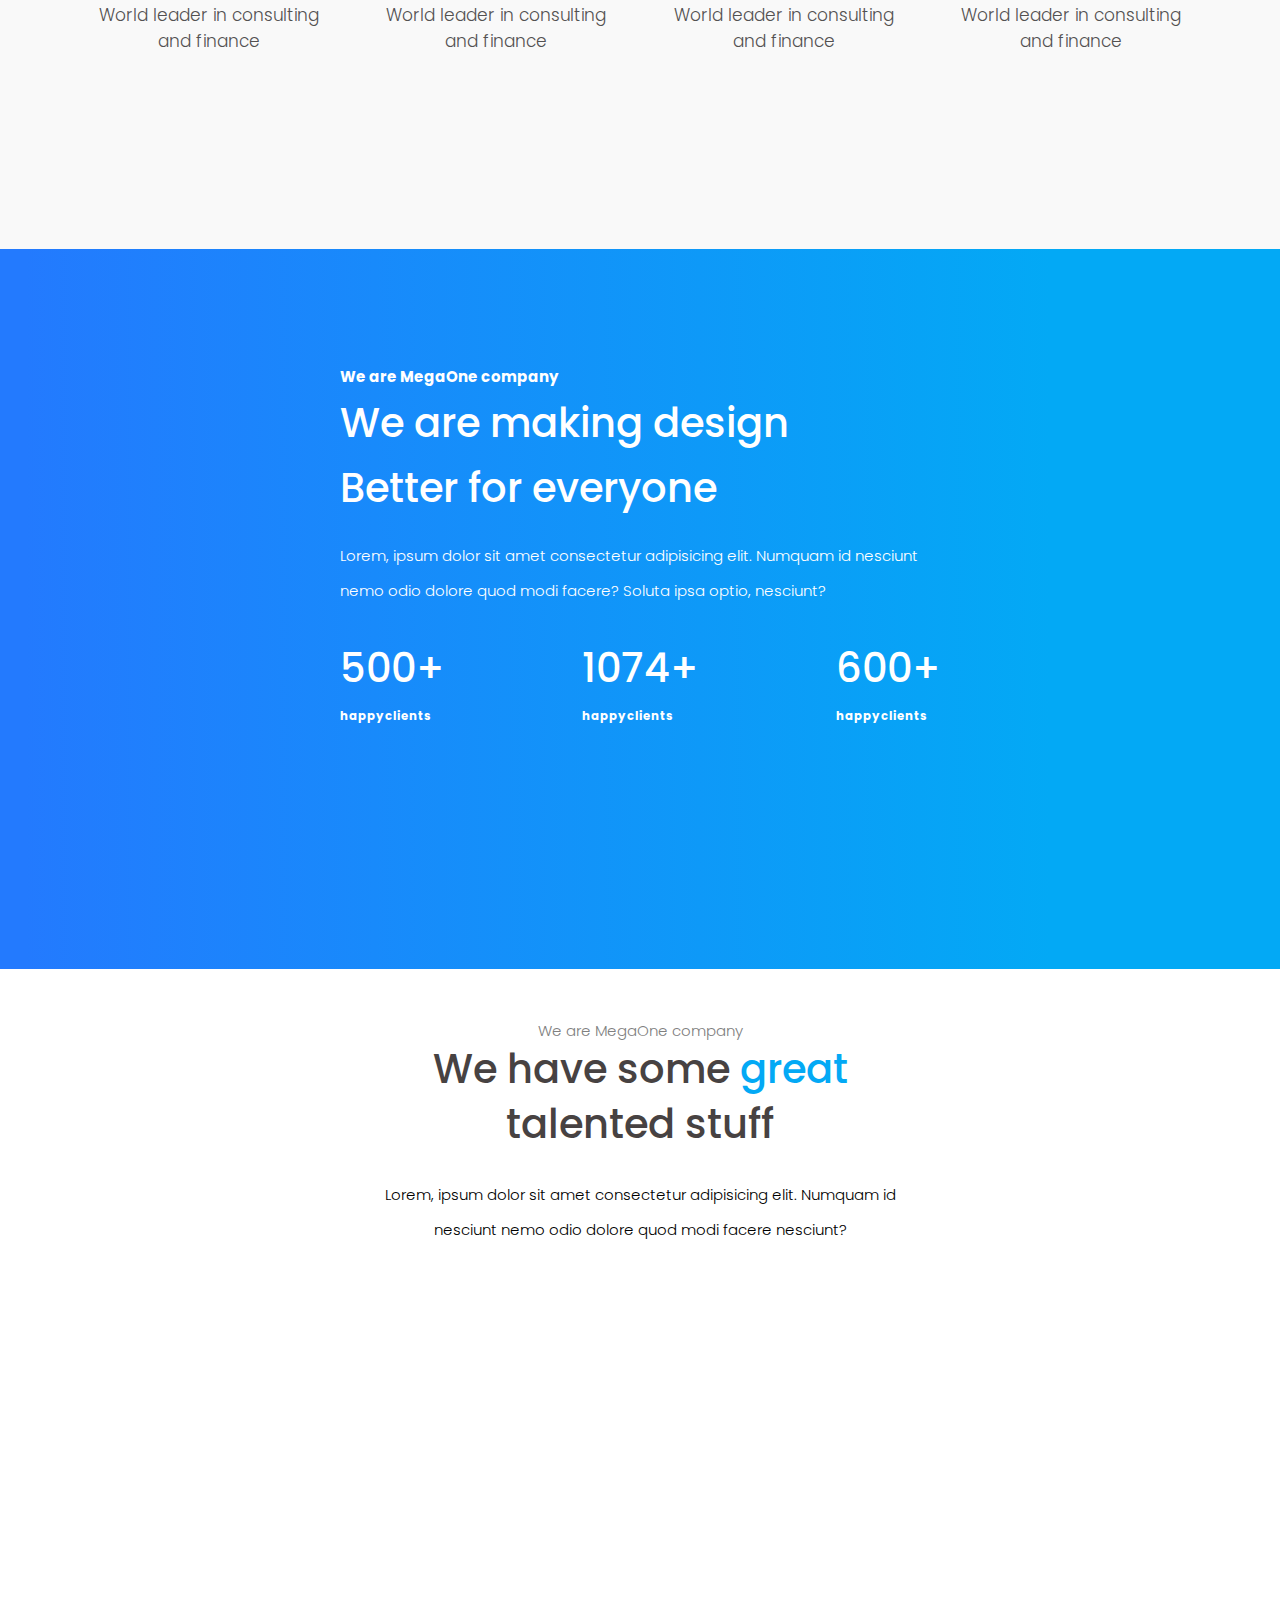
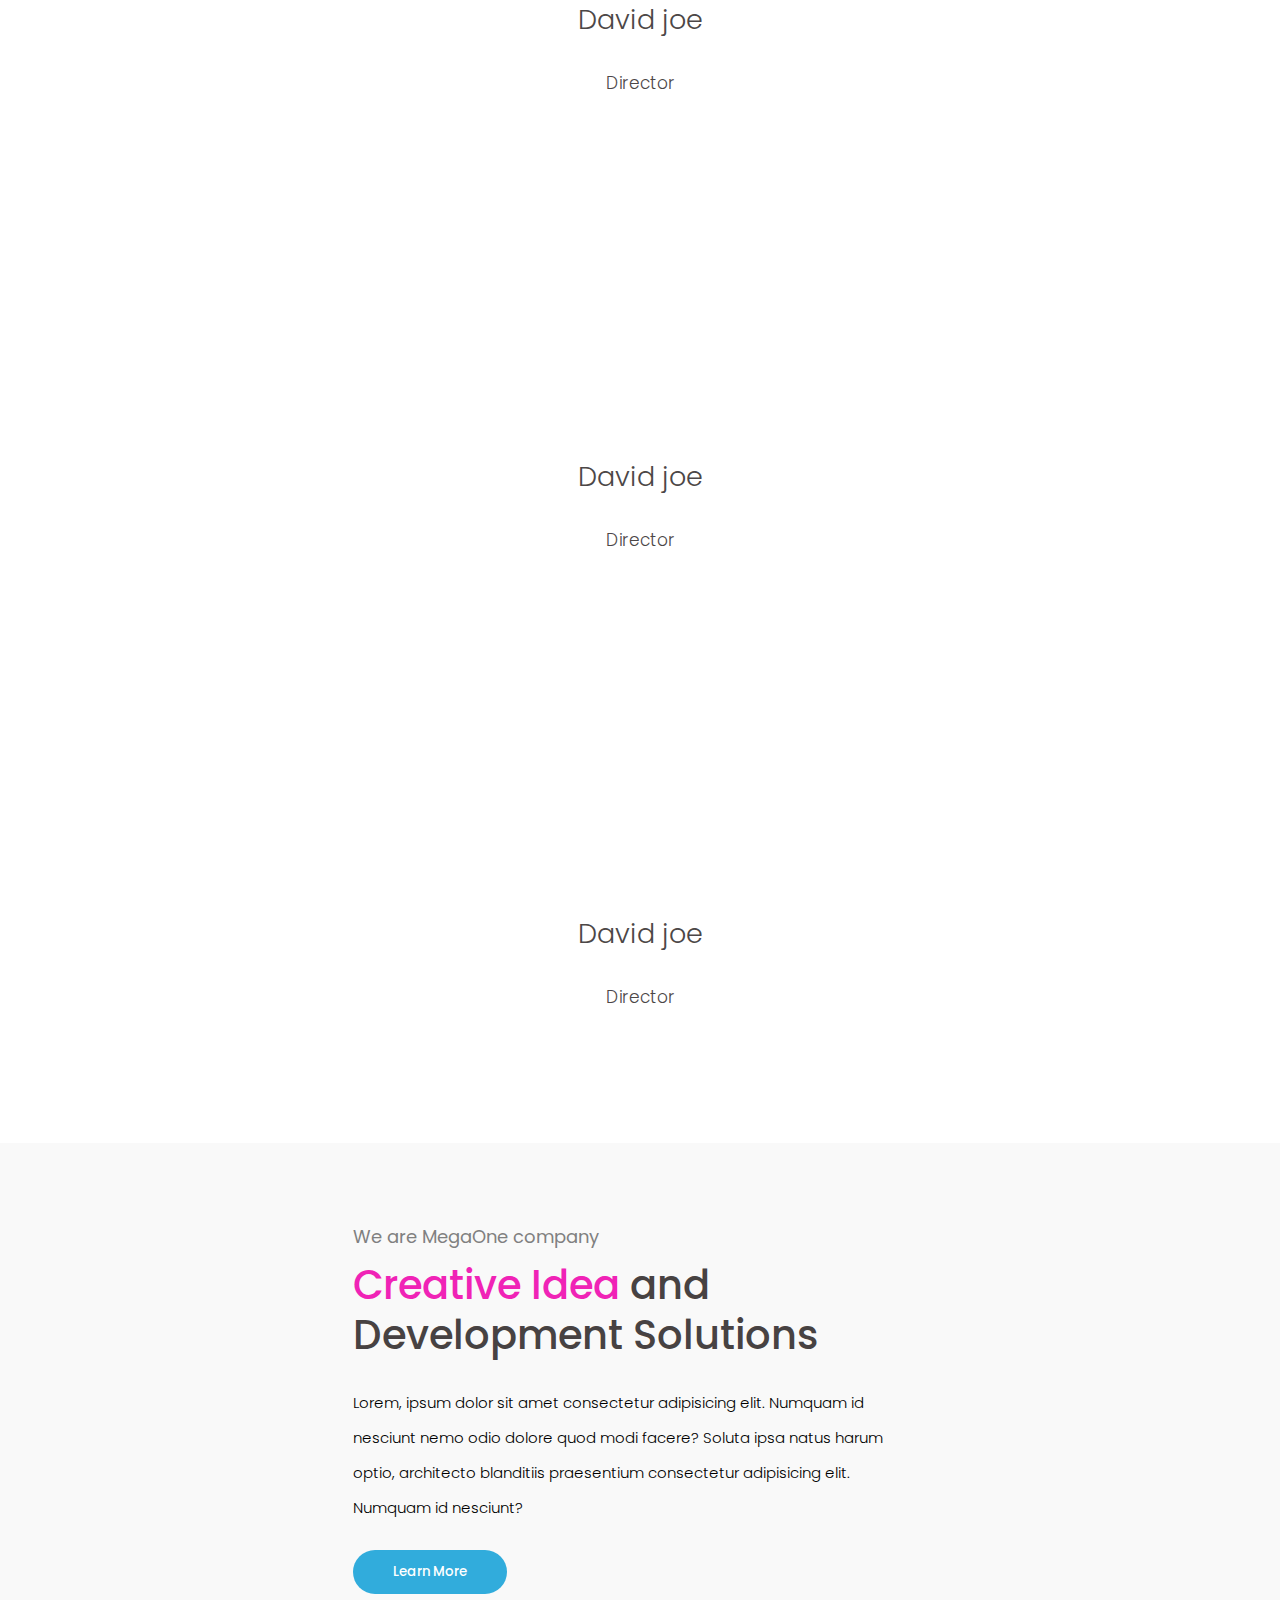
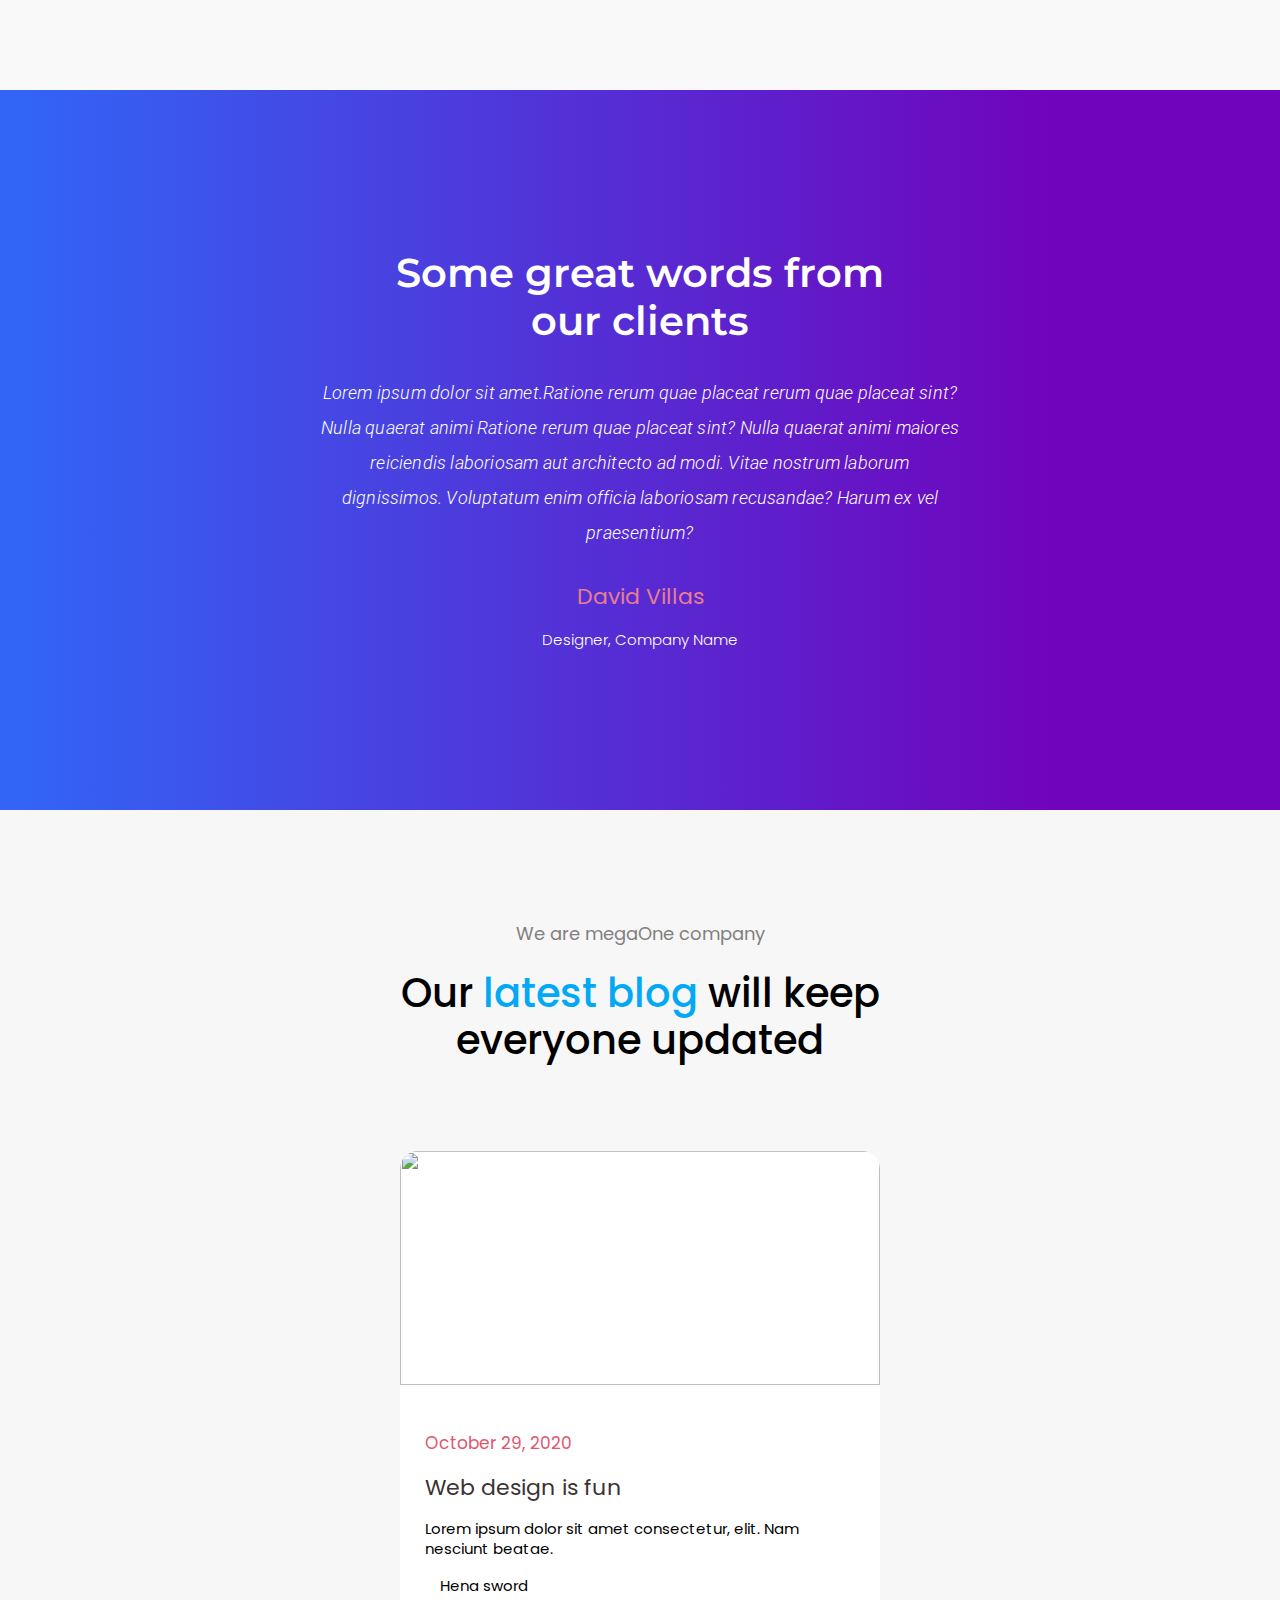
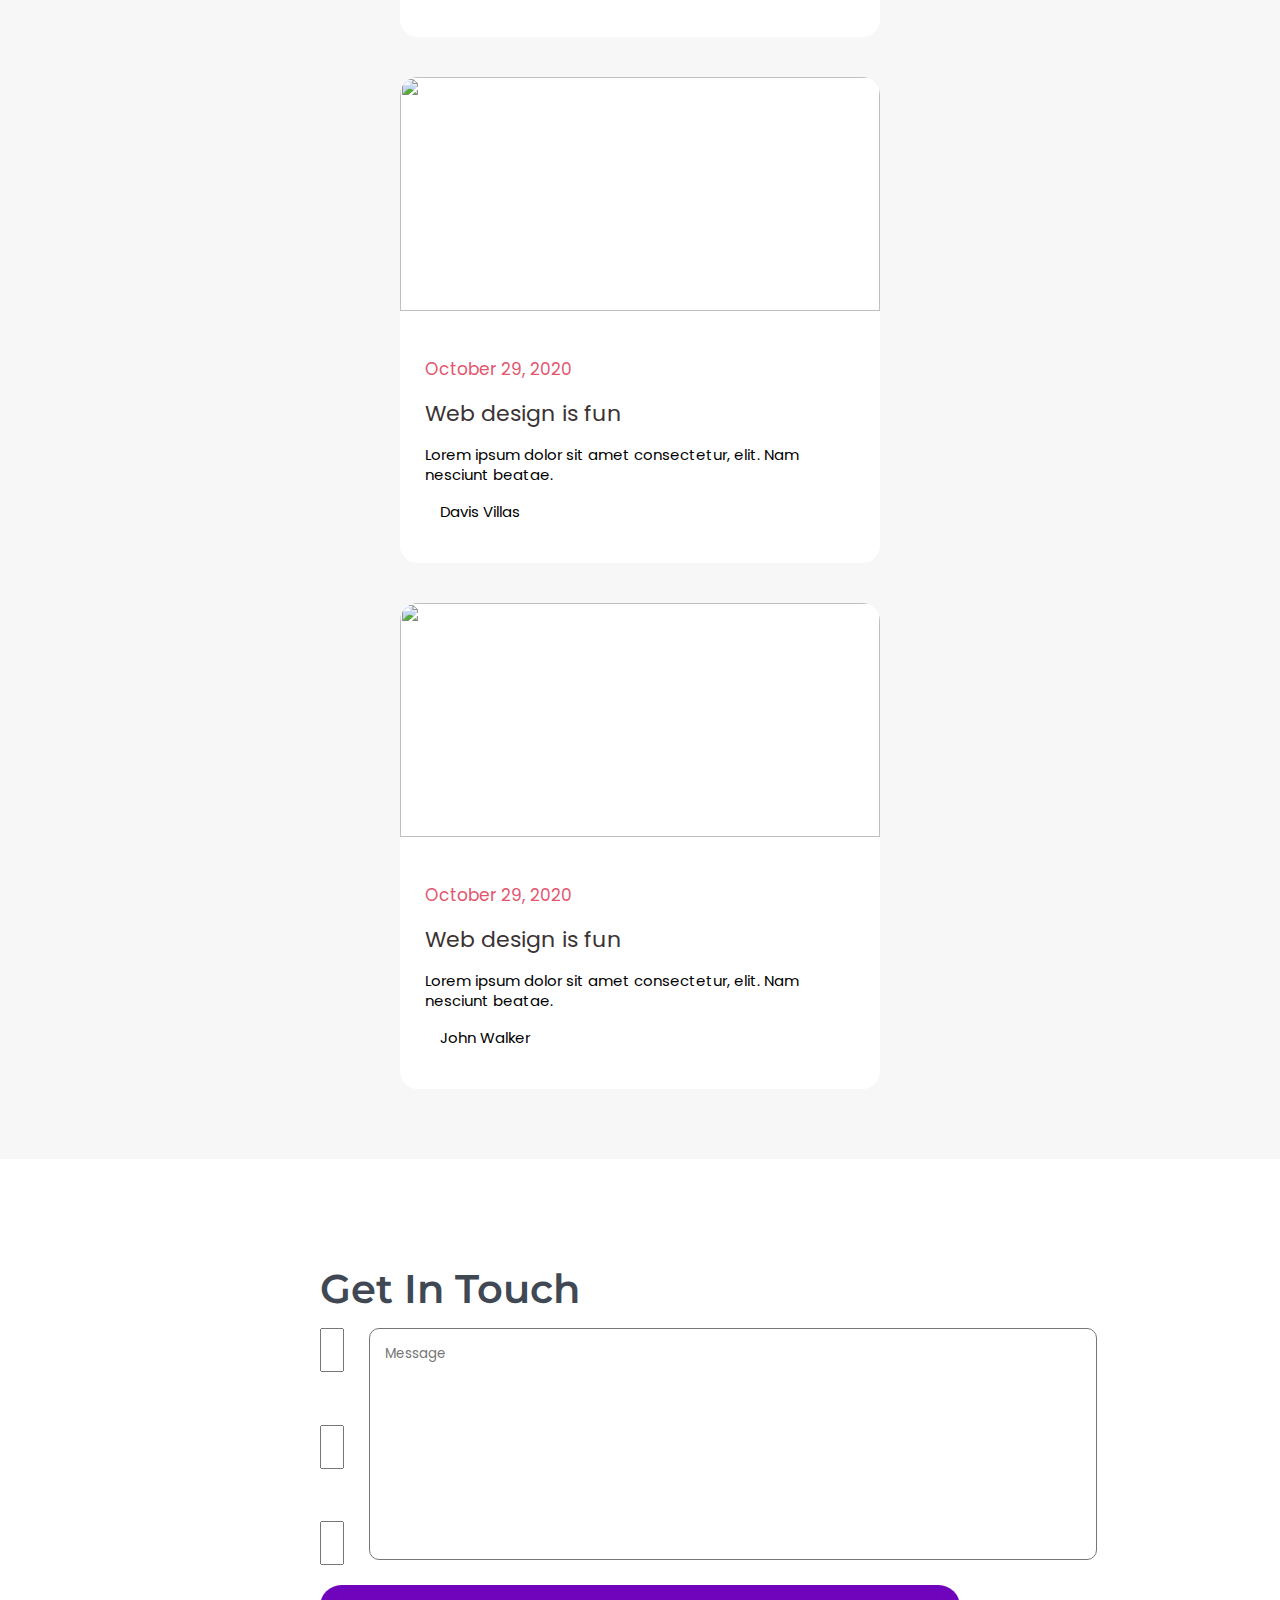
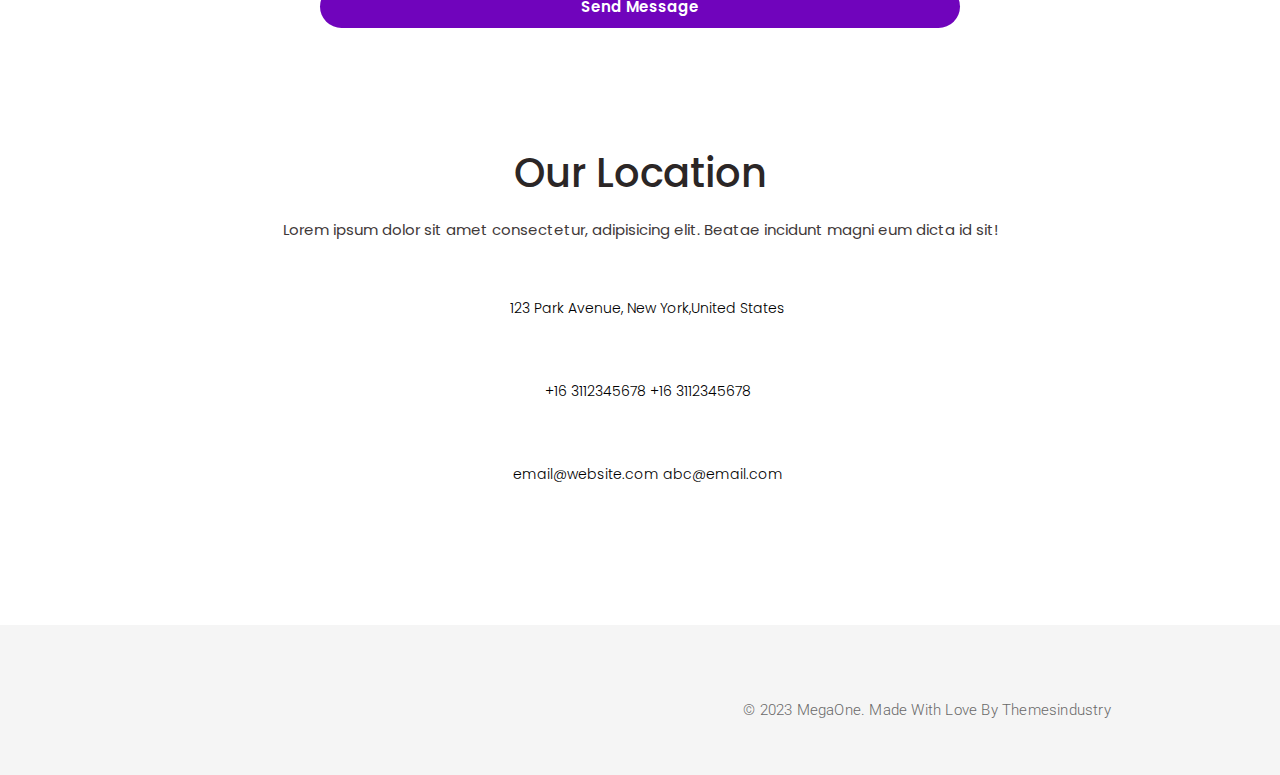
==== commit ac70d4cb: "font, color and sizing improved" ====
--- a/index.html
+++ b/index.html
@@ -13,7 +13,7 @@
         <div class="home_container">
             <nav>
                 <div class="nav_container container">
-                    <h1>MegaOne.</h1>
+                    <div class="logo"><img src="https://megaone.acrothemes.com/agency/img/logo-white.png" alt=""></div>
                     <ul>
                         <li><a href="#home">Home</a></li>
                         <li><a href="#about">About Us</a></li>
@@ -35,9 +35,8 @@
                     <img src="https://megaone.acrothemes.com/agency/img/vector-art-1.png" alt="">
                 </div>
                 <div class="text_container">
-                    <h1>Creative</h1>
-                    <h1>Digital Agency</h1>
-                    <p>Lorem, ipsum dolor sit amet consectetur adipisicing elit. Numquam id nesciunt nemo odio dolore quod modi facere? Soluta ipsa natus harum optio, architecto blanditiis praesentium?</p>
+                    <h1><span class="alt_pink">Creative</span><br> Digital Agency</h1>                    
+                    <p>Lorem, ipsum dolor sit amet consectetur consectetur sit amet consectetur adipisicing elit. Numquam id nesciunt harum optio, architecto blanditiis praesentium?</p>
                     <button class="btn btn_primary">Learn More</button>
                 </div>
             </div>
@@ -55,8 +54,7 @@
                 <div class="about_text">
                     <h2>We are MegaOne company</h2>
                     <div class="about_text_container">
-                        <h1>We are making design</h1>
-                        <h1>Better for everyone</h1>
+                        <h1>We are making <span class="alt_color">design</span><br>Better for everyone</h1>
                         <p>Lorem, ipsum dolor sit amet consectetur adipisicing elit. Numquam id nesciunt nemo odio dolore quod modi facere? Soluta ipsa natus harum optio, architecto blanditiis praesentium consectetur adipisicing elit. Numquam id nesciunt?</p>
                         <button class="btn btn_pink">Learn More</button>
                     </div>
@@ -145,7 +143,7 @@
                 <h2>We are MegaOne company</h2>
 
                 <div class="about_text_container_third">
-                    <h1>We have some great</h1>
+                    <h1>We have some <span class="alt_color">great</span></h1>
                     <h1>talented stuff</h1>
                     <p>Lorem, ipsum dolor sit amet consectetur adipisicing elit. Numquam id nesciunt nemo odio dolore quod modi facere nesciunt?</p>
                 </div>
@@ -204,10 +202,9 @@
                 <div class="about_text">
                     <h2>We are MegaOne company</h2>
                     <div class="about_text_container">
-                        <h1>We are making design</h1>
-                        <h1>Better for everyone</h1>
+                        <h1><span class="alt_pink">Creative Idea</span> and<br>Development Solutions</h1>
                         <p>Lorem, ipsum dolor sit amet consectetur adipisicing elit. Numquam id nesciunt nemo odio dolore quod modi facere? Soluta ipsa natus harum optio, architecto blanditiis praesentium consectetur adipisicing elit. Numquam id nesciunt?</p>
-                        <button class="btn btn_pink">Learn More</button>
+                        <button class="btn btn_primary">Learn More</button>
                     </div>
                 </div>
                 <div class="about_img">
@@ -221,8 +218,8 @@
 
     <section class="clients" id="clients">
         <div class="clients_container">
-            <h1>Some great words from our clients</h1>
-            <p>Lorem ipsum dolor sit amet, consectetur adipisicing elit. Ratione rerum quae placeat sint? Nulla quaerat animi maiores reiciendis laboriosam aut architecto ad modi. Vitae nostrum laborum dignissimos. Voluptatum enim officia laboriosam recusandae? Harum ex vel praesentium?</p>
+            <h1>Some great words from<br>our clients</h1>
+            <p>Lorem ipsum dolor sit amet.Ratione rerum quae placeat rerum quae placeat sint? Nulla quaerat animi Ratione rerum quae placeat sint? Nulla quaerat animi maiores reiciendis laboriosam aut architecto ad modi. Vitae nostrum laborum dignissimos. Voluptatum enim officia laboriosam recusandae? Harum ex vel praesentium?</p>
             <h2>David Villas</h2>
             <h4>Designer, Company Name</h4>
             
@@ -238,11 +235,11 @@
 
     <!-- ############# Our Blog ############# -->
 
-    <section class="our_blog container" id="blog">
-        <div class="our_blog_container">
+    <section class="our_blog" id="blog">
+        <div class="our_blog_container container">
             <div class="our_blog_text">
                 <h3>We are megaOne company</h3>
-                <h1>Our latest blog will keep</h1>
+                <h1>Our <span class="alt_color">latest blog</span> will keep</h1>
                 <h1>everyone updated</h1>
             </div>
 
@@ -344,6 +341,7 @@
         </div>
     </section>
 
+        <!-- ################# Footer ################## -->
 
     <footer>
         <div class="footer_container">
--- a/style.css
+++ b/style.css
@@ -1,5 +1,6 @@
 @import url('https://fonts.googleapis.com/css2?family=Poppins:ital,wght@0,100;0,200;0,300;0,400;0,500;1,100;1,200;1,300;1,400&display=swap');
-
+@import url('https://fonts.googleapis.com/css2?family=Montserrat:ital,wght@0,100;0,200;0,300;0,400;0,500;0,600;0,700;0,800;1,100;1,200;1,300;1,400;1,500;1,600;1,700;1,800&family=Poppins:ital,wght@0,100;0,200;0,300;0,400;0,500;0,600;0,700;1,100;1,200;1,300;1,400;1,500;1,600;1,700&display=swap');
+@import url('https://fonts.googleapis.com/css2?family=Roboto:ital,wght@0,100;0,300;0,400;0,500;1,100;1,300;1,400&display=swap');
 *{
     margin: 0;
     padding: 0;
@@ -20,11 +21,12 @@
 }
 
 .btn{
-    padding: 1.5rem 3rem;
+    padding: 1.2rem 4rem;
     border-radius: 3rem;
     cursor: pointer;
     outline: none;
     border: none;
+    font-weight: 500;
 }
 
 .btn_hollow{
@@ -34,18 +36,23 @@
 .btn_primary{
     background-color: rgb(49, 172, 220);
     color: white;
+    
 }
 
 .btn_pink{
-    background-color: rgb(240, 91, 116);
-    color: white;
+    background-color: #f023b6;
+    color: white;
+}
+
+.alt_pink{
+    color: #f023b6;
 }
 
 
 /* ################ home ############# */
 
 nav{
-    padding: 3.5rem 0;
+    padding: 3.9rem 0;
 }
 
 .nav_container{
@@ -55,8 +62,8 @@
     color: white;
 }
 
-.nav_container h1{
-    font-size: 3rem;
+.nav_container .logo img{
+    max-width: 150px;
 }
 
 .nav_container ul{
@@ -73,8 +80,10 @@
 
 .nav_container ul li a {
     text-decoration: none;
-    font-size: 1.5rem;
-    color: white;  
+    font-size: 14px;
+    color: white;
+    font-family: 'Montserrat', sans-serif;
+    font-weight: 500;
 }
 
 .nav_container ul li i{
@@ -95,7 +104,7 @@
     justify-content:space-between;
     flex-wrap: wrap;
     padding: 6rem 5rem;
-    width: 55%;
+    width: 60%;
     margin: auto;
 }
 
@@ -124,12 +133,22 @@
 .text_container h1{
     font-size: 5rem;
     color: white;
+    font-family: 'Montserrat', sans-serif;
+    font-weight: 700;
+}
+
+.alt_color{
+    color: #03a9f5;
 }
 
 .text_container p{
     margin: 2.5rem 0;
     font-size: 1.5rem;
     color: white;
+    font-weight: 300;
+    font-family: 'Roboto', sans-serif;
+    line-height: 23px;
+    letter-spacing: 0;
 }
 
 .scroll_down{
@@ -137,6 +156,7 @@
     bottom:2%;
     left: 50%;
     color: white;
+    font-weight: 400;
 }
 
 .scroll_down i{
@@ -145,8 +165,12 @@
 
 /* ################### About section ################## */
 
+#about{
+    background-color: rgb(249, 249, 249);
+}
+
 .about_container{
-    padding: 2.5rem;
+    padding: 8rem 2.5rem;
 }
 
 .about_first{
@@ -161,9 +185,9 @@
 }
 
 .about_text h2{
-    font-weight: 300;
-    font-size: 1.5rem;
     color: grey;
+    font-size: 18px;
+    font-weight: 400;
 }
 
 .about_text_container h1{
@@ -220,17 +244,17 @@
 }
 
 .first{
-    background-color:rgb(85, 85, 228);
+    background-color:#007aff;
 }
 
 .second{
-    background-color: rgb(44, 44, 109);
+    background-color: #41526b;
 }
 .third{
-    background-color: rgb(181, 55, 181);
+    background-color: #9556f5;
 }
 .fourth{
-    background-color: rgb(196, 48, 105);
+    background-color: #f021b6;
 }
 
 .icon_wrap i{
@@ -378,7 +402,6 @@
 
 .clients{   
     padding: 5rem 0;
-    border: 1px solid black;
     height: 80vh;
     display: flex;
     align-items: center;
@@ -389,26 +412,29 @@
 }
 
 .clients_container{
-    width: 50vw;
-   
+    width: 50vw;   
 }
 
 
 .clients_container h1{
     text-align: center;
-    font-size: 4.5rem;
-    font-weight: 500;
-    line-height: 5rem;
-
+    font-size: 40px;
+    font-weight: 600;
+    line-height: 1.2;
+    font-family: 'Montserrat', sans-serif
 }
 
 .clients_container p{
-    font-size: 1.8rem;
     text-align: center;
     text-justify: auto;
     margin: 3rem 0;
-    line-height: 3rem;
-
+    color: #fff;
+    font-size: 18px;
+    line-height: 35px;
+    font-family: 'Roboto', sans-serif;
+    font-weight: 300;
+    letter-spacing: 0.2px;
+    font-style: italic;
 }
 
 .clients_container h2{
@@ -432,6 +458,10 @@
 
 
 /* ######### Our blog ########## */
+
+#blog{
+    background-color: rgb(247, 247, 247);
+}
 
 .our_blog{
     padding: 5rem 0;
@@ -473,6 +503,7 @@
 .card{
     width: 351px;
     border-radius: 18px;
+    background-color: #fff;
 }
 
 .card_text{
@@ -520,25 +551,27 @@
 }
 
 .author_img{
+    display: flex;
+    align-items: center;
+    justify-content: center;
+    
+    
+
+}
+
+.author_img img{
+    max-width: 50px;
+    background-color: #4785e3;
     border-radius: 50%;
-    height: 60px;
-    width: 60px;
-    display: flex;
-    align-items: center;
-    justify-content: center;
-    background-color: #4785e3;
-    
-
-}
-
-.author_img img{
-    height: 45px;
-    width: 42px;
 }
 
 
 
 /* ############# Contact ############## */
+
+.contact{
+    padding: 5rem 0;
+}
 
 .contact_container{
     display: flex;
@@ -566,9 +599,10 @@
 }
 .form_container h1{
     text-align: left;
-    font-size: 4rem;
-    font-weight: 500;
-    color: rgb(43, 38, 38);
+    font-size: 40px;
+    font-weight: 600;
+    font-family: 'Montserrat', sans-serif;
+    color: #404854;
 }
 
 textarea{
@@ -604,6 +638,12 @@
     font-size: 1.5rem;
     margin: 2rem 0;
     cursor: pointer;
+    transition: all 300ms ease-in-out;
+    font-weight: 600;
+}
+
+.button button:hover{
+    background-color: rgb(49, 172, 220)
 }
 
 
@@ -642,6 +682,9 @@
 
 /* ################## footer ############### */
 
+footer{
+    background-color: whitesmoke;
+}
 
 .footer_container{
     padding: 7rem 5rem 5rem 5rem;
@@ -668,6 +711,7 @@
 
 .socials i{
     font-size: 1.5rem;
+    color: #696969;
 }
 
 .copyright{
@@ -677,8 +721,11 @@
 }
 
 .copyright h2{
-font-weight: 400;
-color: rgb(65, 61, 61);
+font-family: 'Roboto', sans-serif;
+color: #696969;
+font-weight: 300;
+line-height: 30px;
+letter-spacing: 0.2px;
 }
 
 
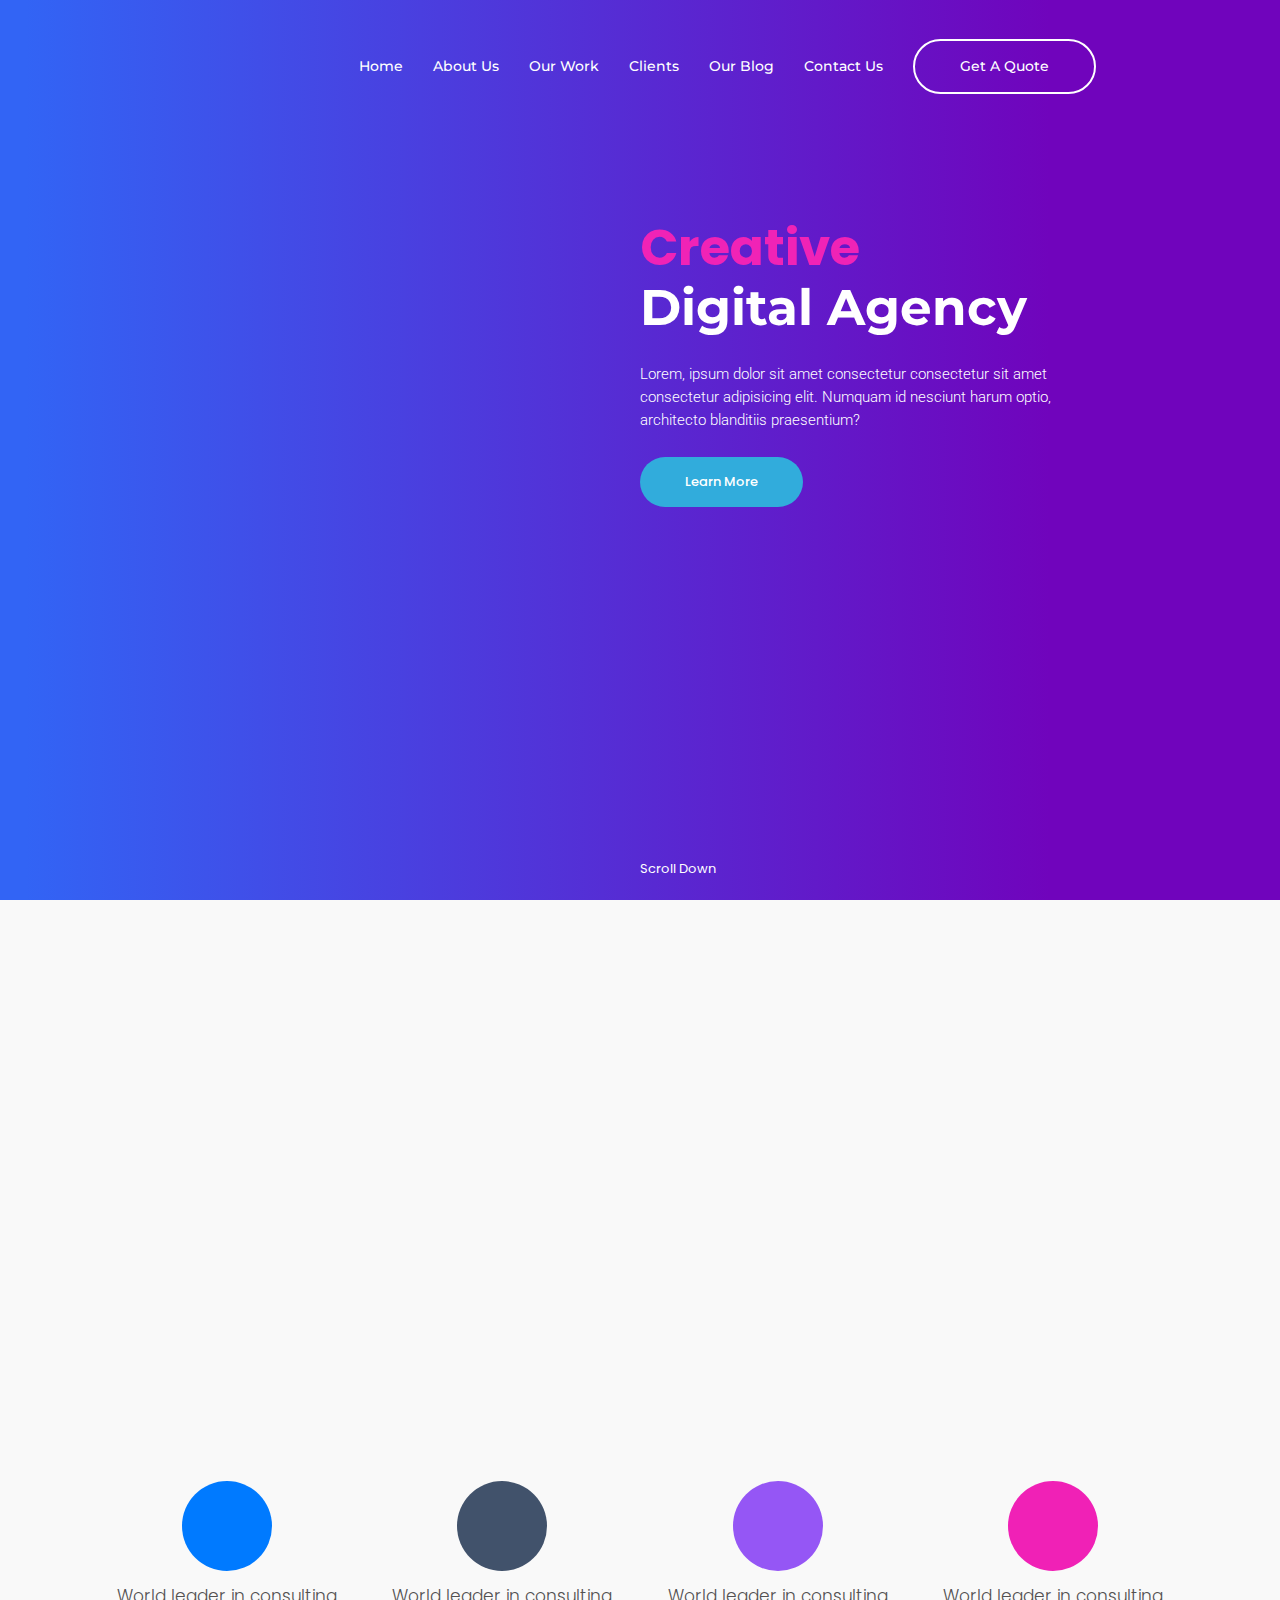
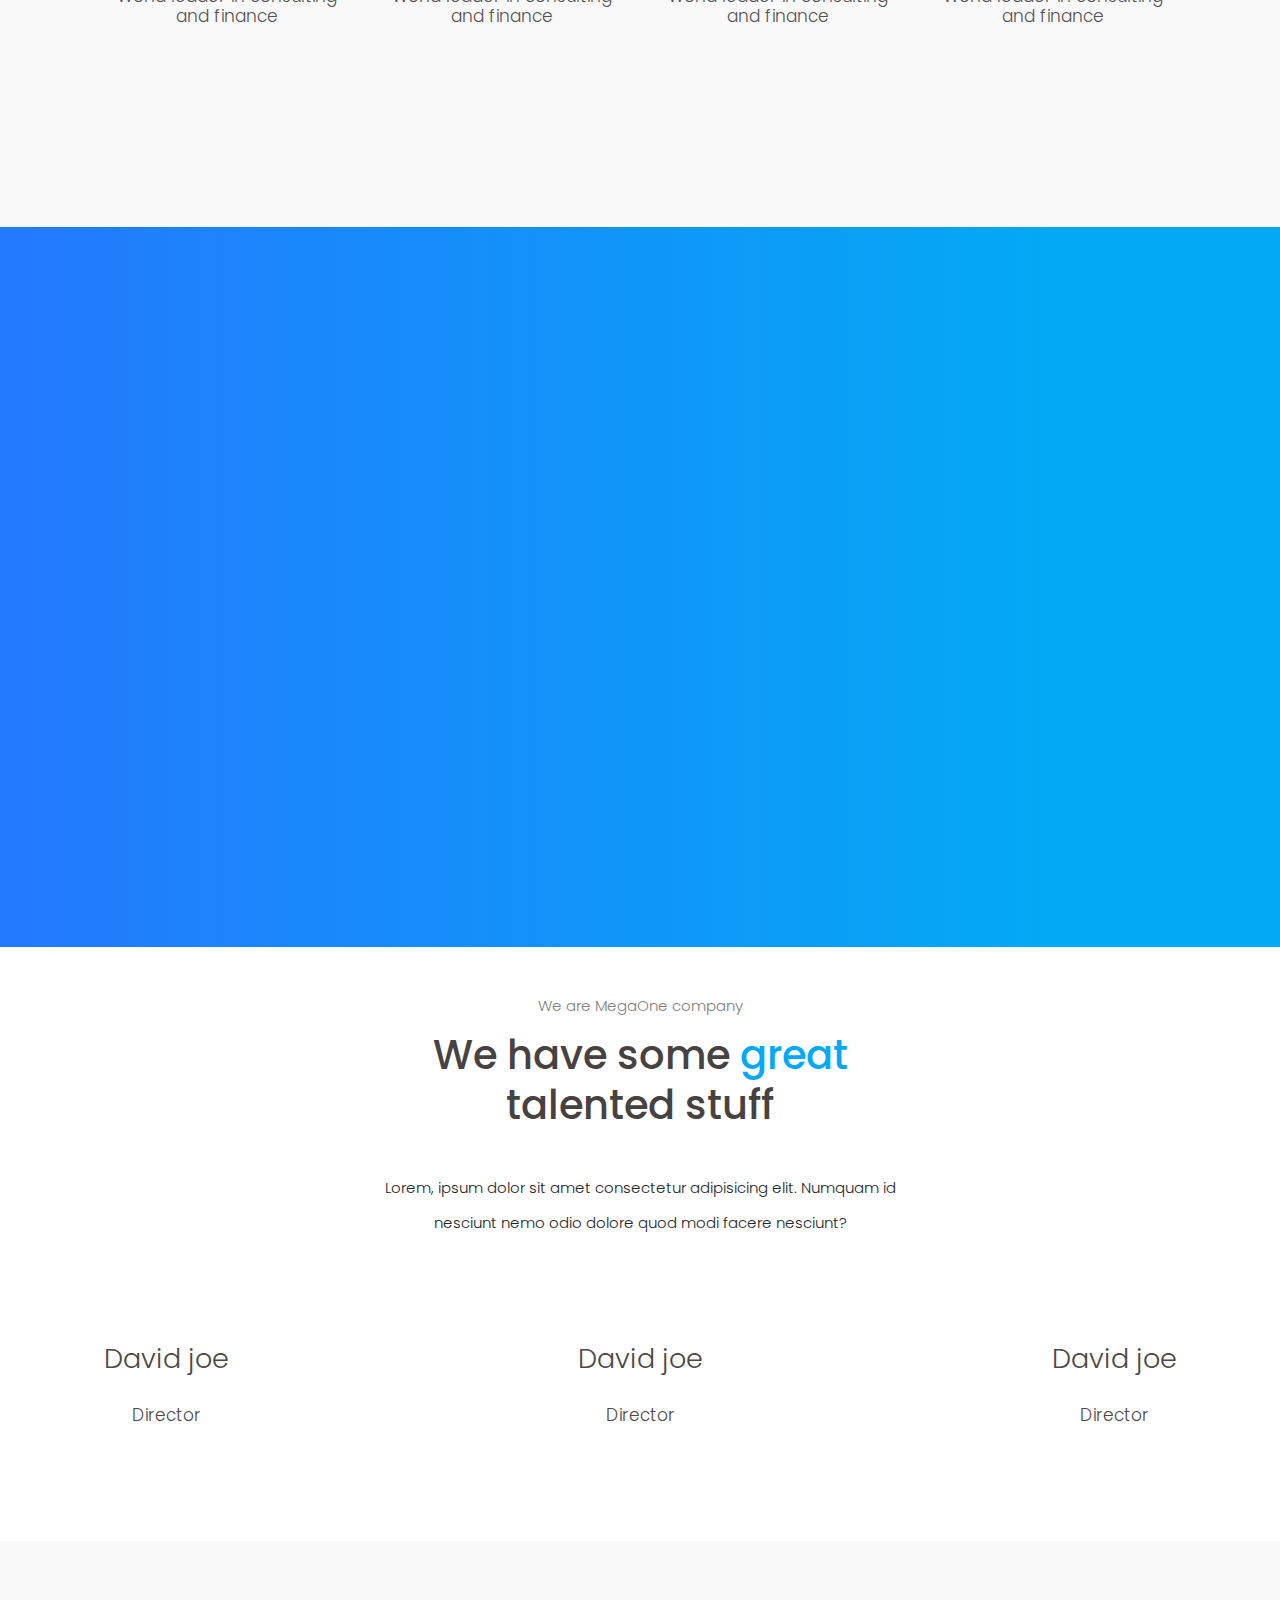
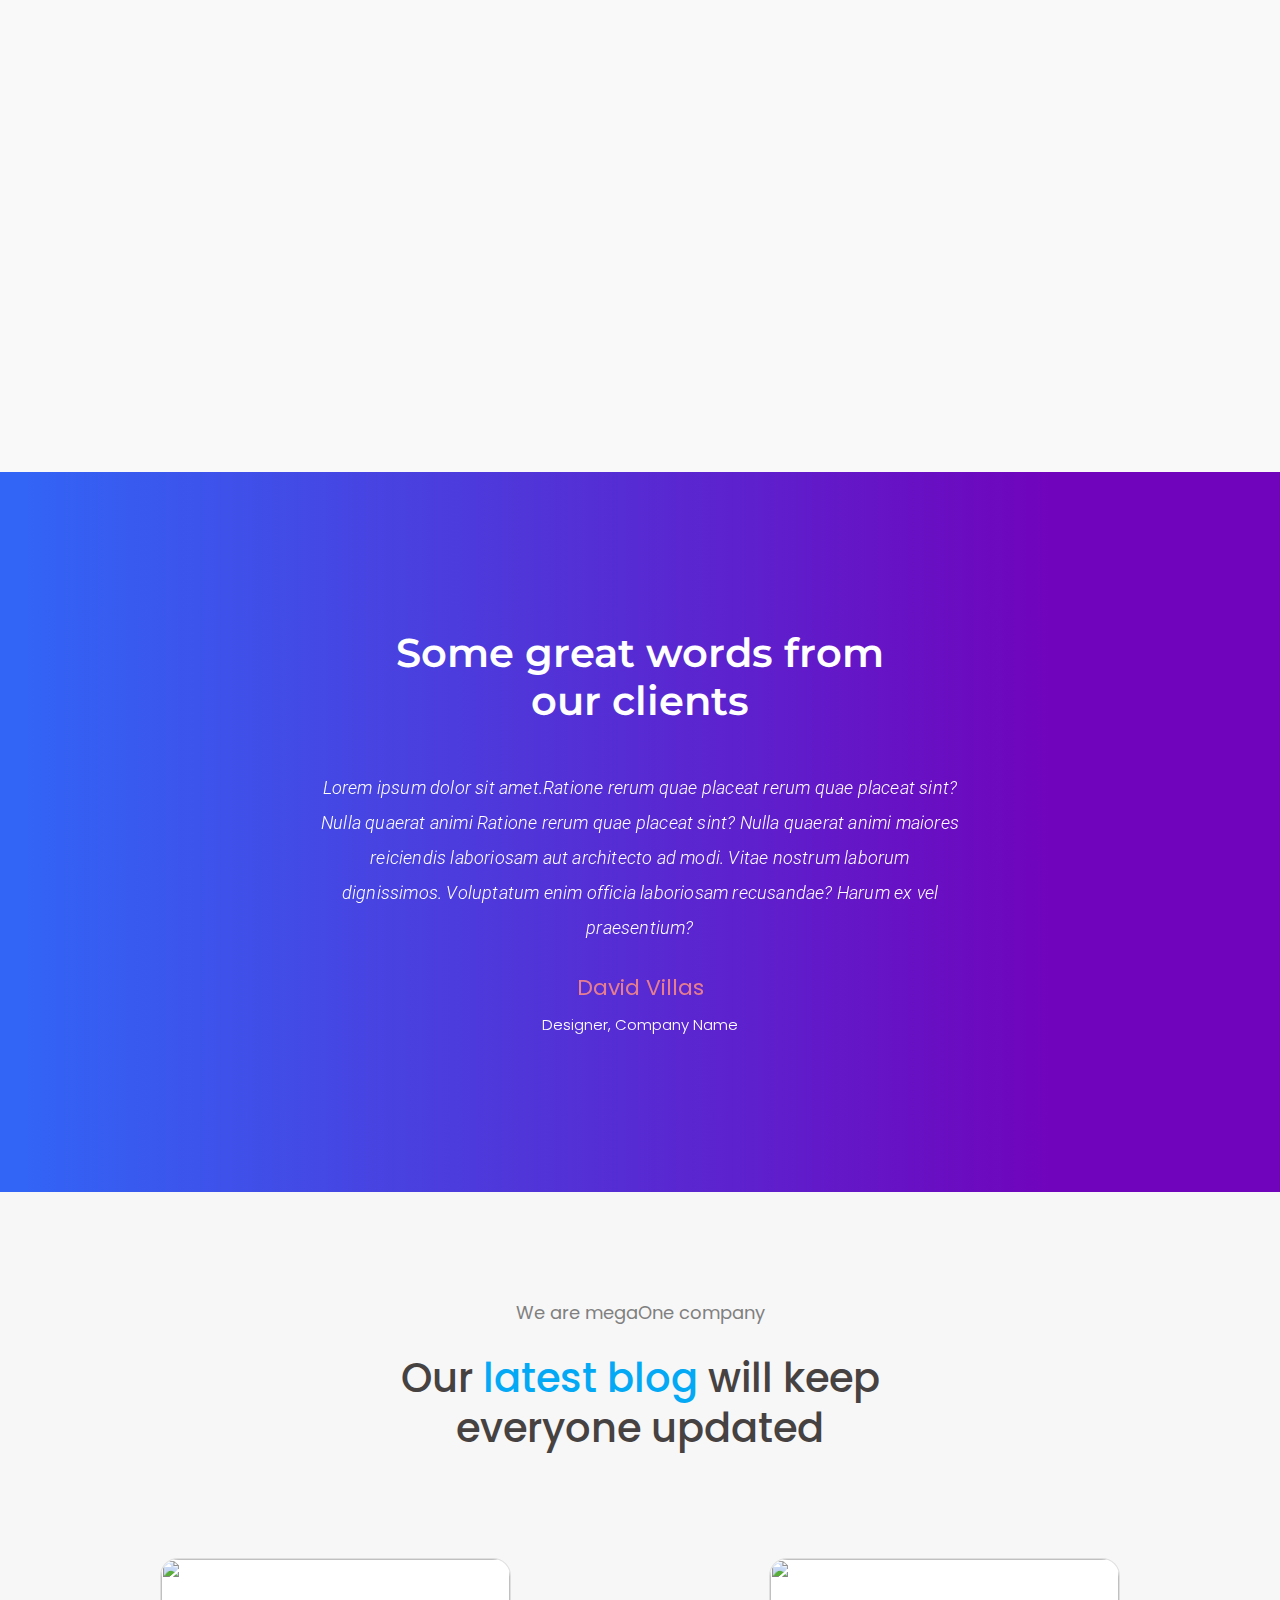
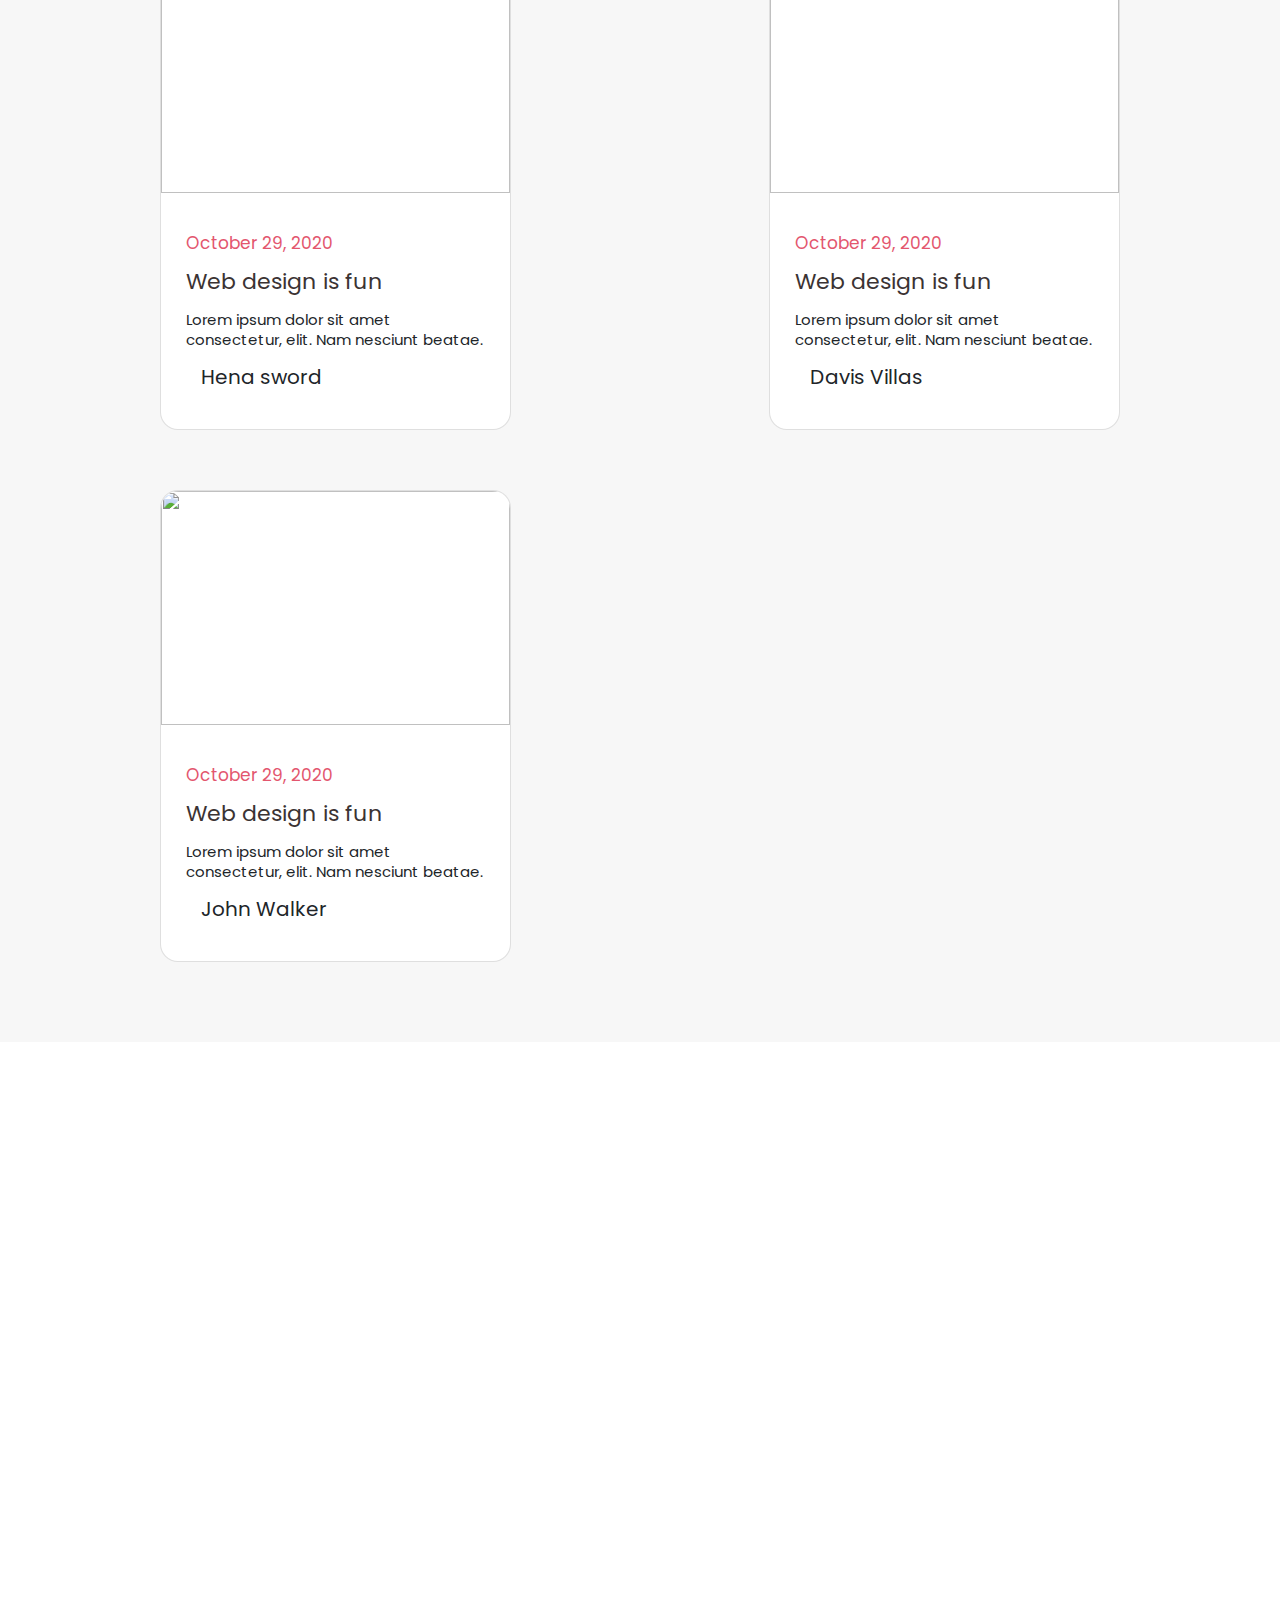
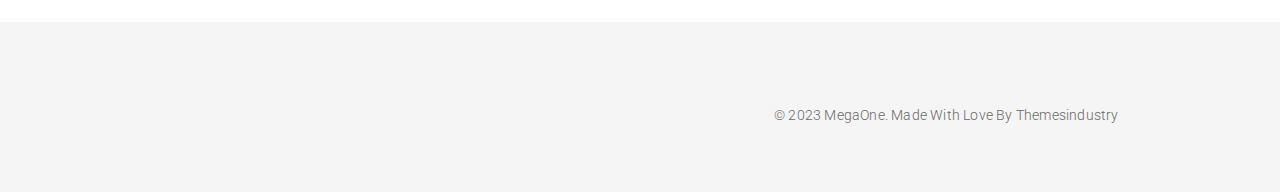
==== commit cb50e4ea: "adding animations and responsiveness" ====
--- a/index.html
+++ b/index.html
@@ -5,7 +5,16 @@
     <meta http-equiv="X-UA-Compatible" content="IE=edge">
     <meta name="viewport" content="width=device-width, initial-scale=1.0">
     <title>Web template</title>
+
+    <link rel="stylesheet" href="https://cdn.jsdelivr.net/npm/bootstrap@4.6.2/dist/css/bootstrap.min.css">
+    <script src="https://cdn.jsdelivr.net/npm/jquery@3.6.3/dist/jquery.slim.min.js"></script>
+    <script src="https://cdn.jsdelivr.net/npm/popper.js@1.16.1/dist/umd/popper.min.js"></script>
+    <script src="https://cdn.jsdelivr.net/npm/bootstrap@4.6.2/dist/js/bootstrap.bundle.min.js"></script>
+
+
+
     <link rel="stylesheet" href="/style.css">
+    <link rel="stylesheet" href="/responsive.css">
     <script src="https://kit.fontawesome.com/91f2082c15.js" defer crossorigin="anonymous"></script>
 </head>
 <body>
@@ -106,8 +115,7 @@
             <div class="about_second_text">
                 <h2>We are MegaOne company</h2>
                     <div class="about_text_container">
-                        <h1>We are making design</h1>
-                        <h1>Better for everyone</h1>
+                        <h1>We heve done some<br>great stuff.</h1>
                         <p>Lorem, ipsum dolor sit amet consectetur adipisicing elit. Numquam id nesciunt nemo odio dolore quod modi facere? Soluta ipsa  optio, nesciunt?</p>
                         <div class="data_container">
 
@@ -143,8 +151,7 @@
                 <h2>We are MegaOne company</h2>
 
                 <div class="about_text_container_third">
-                    <h1>We have some <span class="alt_color">great</span></h1>
-                    <h1>talented stuff</h1>
+                    <h1>We have some <span class="alt_color">great</span><br>talented stuff</h1>                   
                     <p>Lorem, ipsum dolor sit amet consectetur adipisicing elit. Numquam id nesciunt nemo odio dolore quod modi facere nesciunt?</p>
                 </div>
             </div>
@@ -217,19 +224,58 @@
     <!-- ###################### Clients #################### -->
 
     <section class="clients" id="clients">
+        <h1>Some great words from<br>our clients</h1>
         <div class="clients_container">
-            <h1>Some great words from<br>our clients</h1>
-            <p>Lorem ipsum dolor sit amet.Ratione rerum quae placeat rerum quae placeat sint? Nulla quaerat animi Ratione rerum quae placeat sint? Nulla quaerat animi maiores reiciendis laboriosam aut architecto ad modi. Vitae nostrum laborum dignissimos. Voluptatum enim officia laboriosam recusandae? Harum ex vel praesentium?</p>
-            <h2>David Villas</h2>
-            <h4>Designer, Company Name</h4>
-            
-            <div class="stars">
-                <i class="fa-solid fa-star"></i>
-                <i class="fa-solid fa-star"></i>
-                <i class="fa-solid fa-star"></i>
-                <i class="fa-solid fa-star"></i>
-                <i class="fa-solid fa-star"></i>
-            </div>
+
+
+            <div id="demo" class="carousel slide" data-ride="carousel">
+  
+                <!-- The slideshow -->
+                <div class="carousel-inner">
+                  <div class="carousel-item active">
+                      <p>Lorem ipsum dolor sit amet.Ratione rerum quae placeat rerum quae placeat sint? Nulla quaerat animi Ratione rerum quae placeat sint? Nulla quaerat animi maiores reiciendis laboriosam aut architecto ad modi. Vitae nostrum laborum dignissimos. Voluptatum enim officia laboriosam recusandae? Harum ex vel praesentium?</p>
+                        <h2>David Villas</h2>
+                        <h4>Designer, Company Name</h4>
+                        
+                        <div class="stars">
+                            <i class="fa-solid fa-star"></i>
+                            <i class="fa-solid fa-star"></i>
+                            <i class="fa-solid fa-star"></i>
+                            <i class="fa-solid fa-star"></i>
+                            <i class="fa-solid fa-star"></i>
+                        </div>
+                  </div>
+
+                  <div class="carousel-item">
+                   <p>Lorem ipsum dolor sit amet.Ratione rerum quae placeat rerum quae placeat sint? Nulla quaerat animi Ratione rerum quae placeat sint? Nulla quaerat animi maiores reiciendis laboriosam aut architecto ad modi. Vitae nostrum laborum dignissimos. Voluptatum enim officia laboriosam recusandae? Harum ex vel praesentium?</p>
+                        <h2>David Villas</h2>
+                        <h4>Designer, Company Name</h4>
+                        
+                        <div class="stars">
+                            <i class="fa-solid fa-star"></i>
+                            <i class="fa-solid fa-star"></i>
+                            <i class="fa-solid fa-star"></i>
+                            <i class="fa-solid fa-star"></i>
+                            <i class="fa-solid fa-star"></i>
+                        </div>
+                  </div>
+
+                  <div class="carousel-item">
+                    <p>Lorem ipsum dolor sit amet.Ratione rerum quae placeat rerum quae placeat sint? Nulla quaerat animi Ratione rerum quae placeat sint? Nulla quaerat animi maiores reiciendis laboriosam aut architecto ad modi. Vitae nostrum laborum dignissimos. Voluptatum enim officia laboriosam recusandae? Harum ex vel praesentium?</p>
+                        <h2>David Villas</h2>
+                        <h4>Designer, Company Name</h4>
+                        
+                        <div class="stars">
+                            <i class="fa-solid fa-star"></i>
+                            <i class="fa-solid fa-star"></i>
+                            <i class="fa-solid fa-star"></i>
+                            <i class="fa-solid fa-star"></i>
+                            <i class="fa-solid fa-star"></i>
+                        </div>
+                  </div>
+                </div>
+               
+              </div>
         </div>
     </section>
 
@@ -239,8 +285,7 @@
         <div class="our_blog_container container">
             <div class="our_blog_text">
                 <h3>We are megaOne company</h3>
-                <h1>Our <span class="alt_color">latest blog</span> will keep</h1>
-                <h1>everyone updated</h1>
+                <h1>Our <span class="alt_color">latest blog</span> will keep<br>everyone updated</h1>
             </div>
 
             <div class="our_blog_cards">
@@ -305,6 +350,7 @@
 
     <section id="contact" class="contact">
         <div class="contact_container container">
+
             <div class="form_container">
                 <h1>Get In Touch</h1>
                 <div class="fields">
@@ -321,7 +367,7 @@
                     </div>
 
                     <div class="textarea">
-                        <textarea cols="60" rows="10" placeholder="Message"></textarea>
+                        <textarea placeholder="Message"></textarea>
                     </div>
                 </div>
                 <div class="button">
@@ -335,7 +381,7 @@
                 <div class="address">
                     <h3><i class="fa-solid fa-location-dot"></i>  123 Park Avenue, New York,United States</h3>
                     <h3><i class="fa-solid fa-phone"></i>  +16 3112345678 +16 3112345678</h3>
-                    <h3><i class="fa-solid fa-envelope"></i> email@website.com abc@email.com</h3>
+                    <h3 class="email"><i class="fa-solid fa-envelope"></i> email@website.com abc@email.com</h3>
                 </div>
             </div>
         </div>
@@ -346,12 +392,12 @@
     <footer>
         <div class="footer_container">
             <div class="socials">
-                <span><i class="fa-brands fa-facebook-f"></i></span>
-                <span><i class="fa-brands fa-twitter"></i></span>
-                <span><i class="fa-brands fa-google-plus-g"></i></span>
-                <span><i class="fa-brands fa-linkedin-in"></i></span>
-                <span><i class="fa-brands fa-instagram"></i></span>
-                <span><i class="fa-brands fa-pinterest"></i></span>
+                <div class="social_icon"><i class="fa-brands fa-facebook-f"></i></div>
+                <div class="social_icon"><i class="fa-brands fa-twitter"></i></div>
+                <div class="social_icon"><i class="fa-brands fa-google-plus-g"></i></div>
+                <div class="social_icon"><i class="fa-brands fa-linkedin-in"></i></div>
+                <div class="social_icon"><i class="fa-brands fa-instagram"></i></div>
+                <div class="social_icon"><i class="fa-brands fa-pinterest"></i></div>
             </div>
             <div class="copyright">
                 <h2>© 2023 MegaOne. Made With Love By Themesindustry</h2>
--- a/style.css
+++ b/style.css
@@ -10,6 +10,7 @@
 
 html{
     font-size: 62.5%;
+    overflow-x: hidden;
 }
 
 /* ###### Utility Classes ######### */
@@ -21,16 +22,17 @@
 }
 
 .btn{
-    padding: 1.2rem 4rem;
+    padding: 1.5rem 4.5rem;
     border-radius: 3rem;
     cursor: pointer;
     outline: none;
     border: none;
     font-weight: 500;
+    font-size: 1.3rem;
 }
 
 .btn_hollow{
-    border: 2px solid white;
+    border: 0.2rem solid white;
 }
 
 .btn_primary{
@@ -119,10 +121,10 @@
 
 @keyframes animate{
     50%{
-        transform: translateX(-4px);
+        transform: translateX(-3px);
     }
     100%{
-        transform:translateX(4px)
+        transform:translateX(3px)
     }
 }
 
@@ -157,6 +159,7 @@
     left: 50%;
     color: white;
     font-weight: 400;
+    font-size: 1.3rem;
 }
 
 .scroll_down i{
@@ -182,7 +185,15 @@
 
 .about_text{
     width: 50%;
-}
+    transform: translateX(-150%);
+    animation:moving_left 1s ease-in-out forwards;
+}
+
+@keyframes moving_left {    
+    100%{
+      transform: translateX(0%);
+    }
+  }
 
 .about_text h2{
     color: grey;
@@ -207,10 +218,25 @@
 
 .about_img{
     width: 50%;
-}
+    transform: translateX(150%);
+    animation:moving_right 1s ease-in-out forwards;
+}
+
+@keyframes moving_right {    
+    100%{
+      transform: translateX(0%);
+    }
+  }
+
 
 .about_img img{
-    height: 400px;
+    max-height: 400px;
+    margin: auto;
+    object-fit: cover;
+
+
+
+    max-width: 100%;
 }
 
 .about_second{
@@ -284,15 +310,20 @@
 
 .about_second_img{
     width: 50%;
-}
+    transform: translateX(-150%);
+    animation:moving_left 1s ease-in-out forwards;
+}
+
 
 .about_second_img img{
-    height: 350px;
+    max-height: 35rem;
 }
 
 .about_second_text{
     width: 50%;
     color: white;
+    transform: translateX(150%);
+    animation:moving_right 1s ease-in-out forwards;
 }
 
 .about_second_text h1,.about_second_text h3{
@@ -303,6 +334,7 @@
     display: flex;
     justify-content: space-between;
     align-items: center;
+    flex-wrap: wrap;
 }
 
 .data_box i{
@@ -341,11 +373,11 @@
 }
 .about_text_container_third h1{
     font-size: 4rem;
-    line-height: 2.5rem;
+    line-height: 5rem;
     font-weight: 500;
     color: rgb(71, 66, 66);
-    /* margin: 0 2.5rem; */
-
+    margin-top: 1rem;
+    text-align: center;
 }
 
 .about_text_container_third p{    
@@ -359,6 +391,7 @@
 .directors{
     display: flex;
     align-items: center;
+    flex-wrap: wrap;
     justify-content: space-between;
     padding: 2.5rem 4rem;
     
@@ -374,7 +407,7 @@
 }
 
 .director img{
-    height: 250px;
+    max-height: 250px;
 }
 
 .director h1{
@@ -402,7 +435,7 @@
 
 .clients{   
     padding: 5rem 0;
-    height: 80vh;
+    min-height: 80vh;
     display: flex;
     align-items: center;
     justify-content: center;
@@ -411,17 +444,16 @@
     color: white;
 }
 
-.clients_container{
-    width: 50vw;   
-}
-
-
-.clients_container h1{
+.clients h1{
     text-align: center;
     font-size: 40px;
     font-weight: 600;
     line-height: 1.2;
     font-family: 'Montserrat', sans-serif
+}
+
+.clients_container{
+    width: 50vw;   
 }
 
 .clients_container p{
@@ -487,23 +519,33 @@
 }
 
 .our_blog_text h1{
-font-size: 4rem;
-line-height: 3.2rem;
-font-weight: 500;
-text-align: center;
+    font-size: 4rem;
+    line-height: 5rem;
+    font-weight: 500;
+    color: rgb(71, 66, 66);
+    margin-top: 1rem;
+    text-align: center;
 }
 
 .our_blog_cards{
     display: flex;
     align-items: center;
     justify-content: space-between;
+    flex-wrap: wrap;
     width: 75vw;
 }
 
 .card{
-    width: 351px;
+    max-width: 351px;
     border-radius: 18px;
     background-color: #fff;
+    transition: all 0.3s ease-in-out;
+    margin: auto;
+}
+
+.card:hover{
+    box-shadow: 1px 1px 10px 1px rgb(187, 181, 181);
+    transform: translateY(-4px);
 }
 
 .card_text{
@@ -576,6 +618,8 @@
 .contact_container{
     display: flex;
     justify-content: space-between;
+    align-items: center;
+    flex-wrap: wrap-reverse;
 }
 
 .form_container{
@@ -583,44 +627,73 @@
     flex-direction: column;
     width: 60%;
     padding: 4rem;
-}
-
-
-
-.fields{
-    display: flex;
-}
-
-.inputs{
-    display: flex;
-    flex-direction: column;
-    justify-content: space-between;
-    align-items: center;
-}
+    transform: translateX(-150%);
+    animation:moving_left 1s ease-in-out forwards;
+}
+
 .form_container h1{
     text-align: left;
     font-size: 40px;
     font-weight: 600;
     font-family: 'Montserrat', sans-serif;
     color: #404854;
+    margin-bottom: 3.2rem;
+}
+
+
+
+.fields{
+    display: flex;
+    flex-wrap: wrap;
+}
+
+.inputs{
+    display: flex;
+    flex-direction: column;
+    justify-content: center;
+    width: 43%;
+    padding-bottom: 1.2rem;
+    padding-right: 1.2rem;
+}
+
+.input{
+    border-radius: 0.5rem;
+    margin-bottom: 2.2rem;
+}
+
+.input input{
+    padding: 1.2rem;
+    width: 100%;
+    font-weight: 500;
+    border: 1px solid #d4d4d4;
+    color: #495057;
+    border-radius: 0.5rem;
+    outline: none;
+    font-size: 1.4rem;
+}
+
+
+.textarea{
+    width: 57%;
+    padding-left: 1.2rem;
+    padding-bottom: 3.6rem;
 }
 
 textarea{
     resize: none;
     padding: 1.5rem;
-    margin-left: 2.5rem;
-    border-radius: 1rem;
-}
-
-.input{
+    border-radius: 0.5rem;
+    margin-bottom: 2.2rem;
     width: 100%;
-    border-radius: 0.5rem;
-}
-
-.input input{
-    padding: 1rem;
-    width: 100%;
-}
+    height: 100%;
+    color: #495057;
+    border: 1px solid #d4d4d4;
+    font-weight: 500;
+    outline: none;
+    font-size: 1.4rem;
+
+}
+
 
 .button{
     width: 100%;
@@ -629,7 +702,7 @@
 
 .button button{
     width: 100%;
-    padding: 1rem 3rem;
+    padding: 1.2rem 3rem;
     background-color: #7004bc;
     color: white;
     border: none;
@@ -651,11 +724,14 @@
 .location_container{
     width: 40%;
     padding: 4rem;
+    transform: translateX(150%);
+    animation:moving_right 1s ease-in-out forwards;
 }
 .location_container h1{
     font-size: 4rem;
     font-weight: 500;
-    color: rgb(43, 38, 38);
+    color: #404854;
+    margin-bottom: 1.6rem;
 
 }
 
@@ -667,16 +743,24 @@
 }
 
 .address h3 i{
-    font-size: 2.5rem;
+    font-size: 3rem;
     color: #7004bc;
     margin-right: 1.5rem;
 }
 
 .address h3{
-    font-size: 1.4rem;
-    margin: 4.5rem 0;
-    font-weight: 300;
-
+    font-size: 1.6rem;
+    margin: 3.5rem 0;
+    font-weight: 300;
+    color: #696969;
+    font-family: 'Roboto', sans-serif;
+    line-height: 15px;
+    letter-spacing: 0.2px;   
+
+}
+
+.email{
+    color: #3fa1ce;
 }
 
 
@@ -690,29 +774,40 @@
     padding: 7rem 5rem 5rem 5rem;
     display: flex;
     align-items: center;
+    flex-wrap: wrap;
     justify-content: space-around;
 }
 
-.socials span{
-    padding: 1.8rem;
-    border-radius: 50%;    
-    margin: 1rem 1rem;
-}
-
-.socials span i{
-    font-size: 2rem;
-}
-
-
-.socials span:hover{
-    background-color: rgb(87, 87, 223);
-    color: white;    
-}
-
-.socials i{
-    font-size: 1.5rem;
-    color: #696969;
-}
+.socials{
+    display: flex;
+    align-items: center;
+    justify-content: center;
+}
+
+.social_icon{
+    height: 50px;
+    width: 50px;
+    display: flex;
+    justify-content: center;
+    align-items: center;
+    flex-wrap: wrap;
+    border-radius: 50%;
+    margin-right: 1.5rem;
+    color: rgb(158, 153, 153);
+    transition: background-color 0.4s ease-in-out;
+    cursor: pointer;
+}
+
+.social_icon:hover{
+    background-color: #007aff;
+    color: white;
+}
+
+.social_icon i{
+    font-size: 1.8rem;
+    
+}
+
 
 .copyright{
 display: flex;
@@ -726,69 +821,5 @@
 font-weight: 300;
 line-height: 30px;
 letter-spacing: 0.2px;
-}
-
-
-/* ############### for mobile screen ############# */
-
-@media screen and (max-width: 1535px) {
-
-    .container{
-        width: 100%;
-    }
-    .main_section{
-        flex-direction: column;
-
-        padding: 1rem 0;
-    }
-
-    .about_first{
-        flex-direction: column;
-    }
-
-    .scroll_down{
-        display: none;
-    }
-
-    .about_second_part_container{
-        flex-direction: column;
-    }
-
-    .about_second_text{
-        margin-top: 2rem;
-    }
-
-    .directors{
-        flex-direction: column;
-    }
-
-  }
-
-  @media screen and (max-width: 1470px){
-
-    .our_blog_cards{
-        flex-direction: column;
-    }
-
-    .card{
-        margin: 2rem 0;
-        width: 50%;
-    }
-  }
-
-  @media screen and (max-width: 1400px){
-
-    .contact_container{
-        flex-direction: column;
-        justify-content: center;
-        align-items: center;
-    }
-
-    .form_container{
-        /* width: 90%; */
-    }
-    .location_container{
-        width: 90%;
-        text-align: center;
-    }
-  }+font-size: 1.4rem;
+}--- a/responsive.css
+++ b/responsive.css
@@ -0,0 +1,164 @@
+
+@media screen and (max-width: 1390px) {
+   
+    .main_section{
+        width: 80%;
+    }
+
+    .card{
+        margin: 3rem 0;
+    }
+
+   
+
+}
+
+@media screen and (max-width: 1270px) {
+   
+   .about_second_part_container{
+    flex-direction: column;
+}
+
+    .about_second_img{
+        width: 80%;
+        margin: 5rem 0;
+    }
+
+    .about_second_text{
+        width: 80%;
+        text-align: center;
+    }
+
+    .contact_container{
+        margin: auto;
+        
+    }
+
+    .container{
+        width: 100%;
+    }
+
+    .form_container{
+        width: 80%;
+        margin: auto;
+    }
+
+    .location_container{
+        width: 80%;
+        margin: auto;
+    }
+
+}
+
+@media screen and (max-width: 1024px) {
+   
+    .main_section{
+        width: 90%;
+    }
+
+    .about_first{
+        flex-direction: column;
+    }
+
+    
+    .about_text{
+        width: 80%;
+        text-align: center;
+    }
+
+    .about_img{
+        margin: 5rem 0;
+        width: 80%;
+    }
+
+   
+    
+    .our_blog_cards{
+        width: 90vw;
+    }
+
+}
+
+@media screen and (max-width: 850px) {
+
+
+    .container{
+        width: 100%;
+    }
+   
+    .main_section{
+        width: 100%;
+        flex-direction: column;
+    }
+
+    .text_container{
+        margin: 3rem 0;
+    }
+
+    .our_blog_cards{
+        flex-direction: column;
+    }
+
+    .copyright{
+        margin: 4rem 0;
+    }
+
+}
+
+
+@media screen and (max-width: 740px){
+
+    .about_second{
+        flex-direction: column;
+    }
+
+    .directors{
+        flex-direction: column;
+        align-items: center;
+        justify-content: center;
+    }
+
+    .clients_container{
+        width: 90vw;   
+    }
+
+    .fields{
+        flex-direction: column;
+        align-items: center;
+        justify-content: center;
+    }
+
+    .inputs{
+        width: 90%;
+        padding: 0;
+    }
+
+    .textarea{
+        width: 90%;
+        padding:0;
+    }
+
+    textarea{
+        height: 14rem;
+    }   
+
+}
+
+/* -------------------------------------------- */
+
+@media screen and (max-width: 740px){
+
+    .container{
+        width: 100%;
+    }
+
+    .inputs,.textarea{
+        width: 100%;
+    }
+
+    .about_text,.about_img{
+        width: 100%;
+        text-align: center;
+    }
+
+}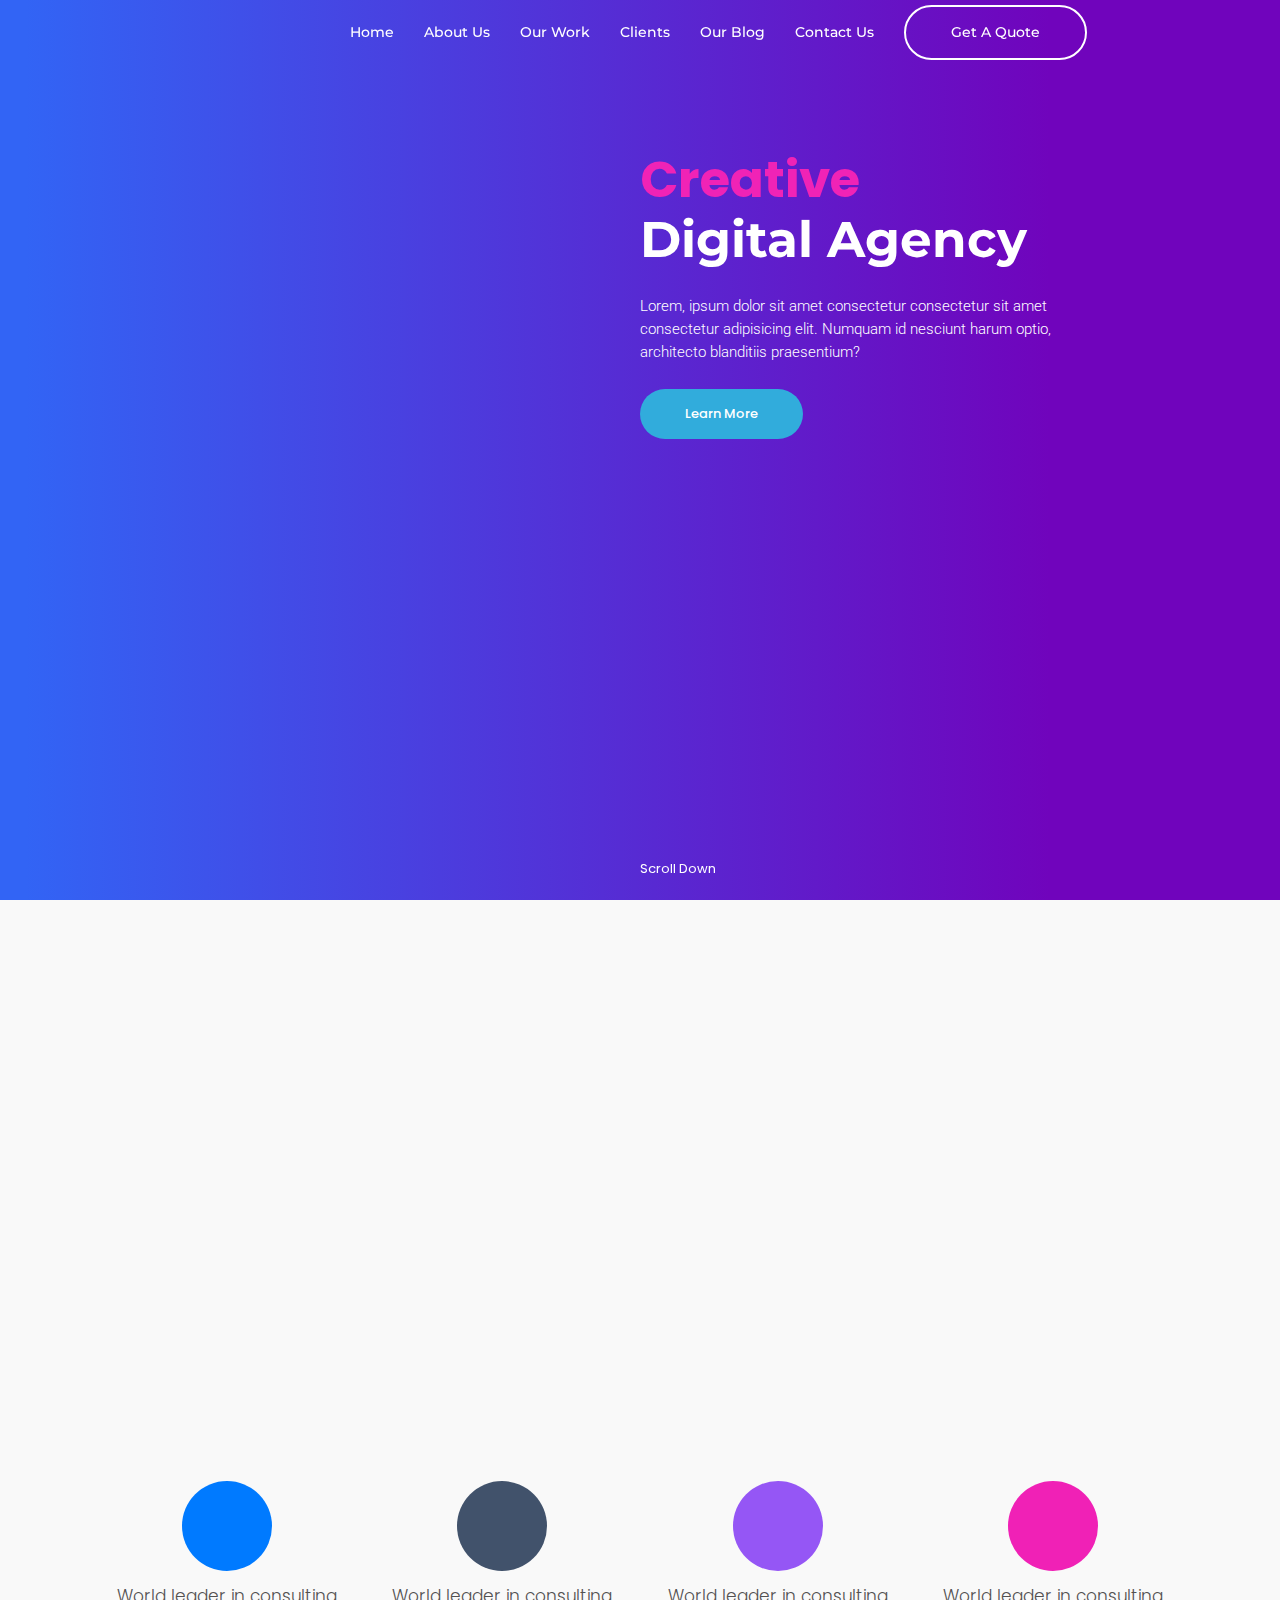
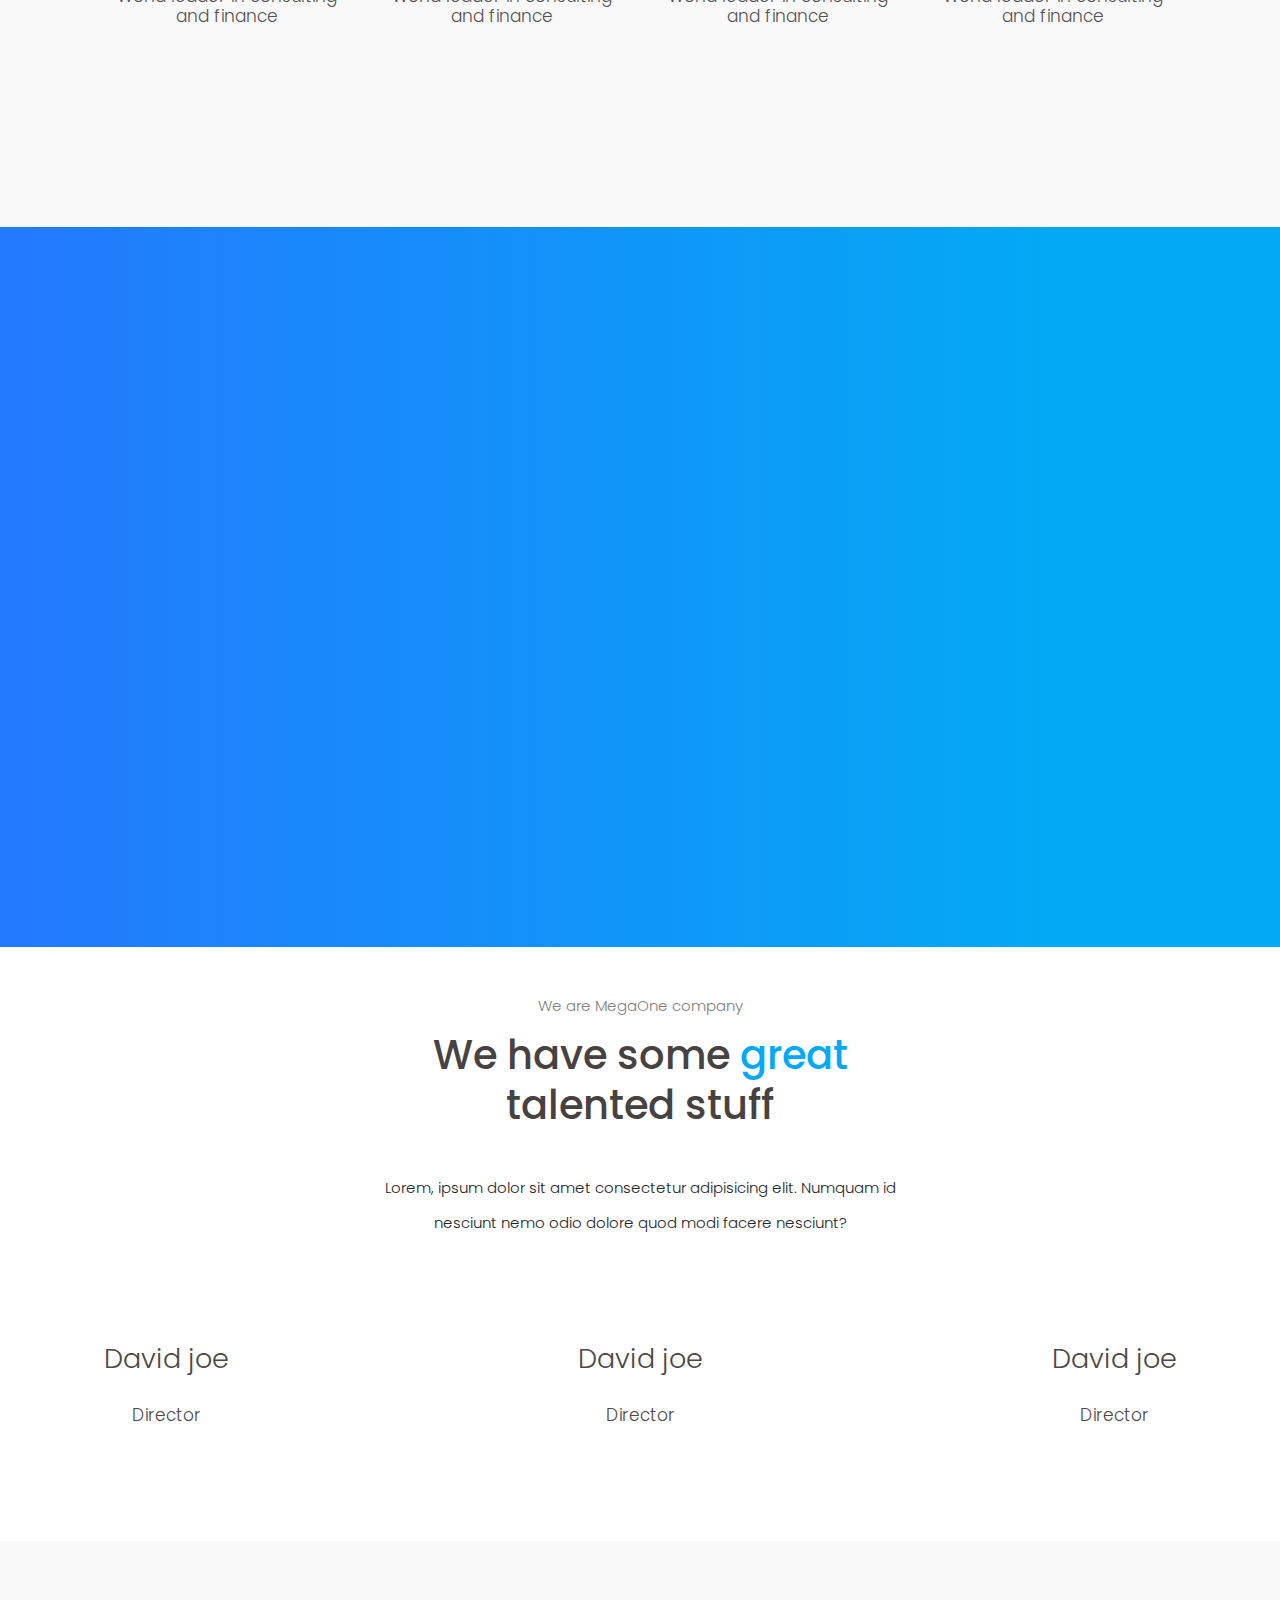
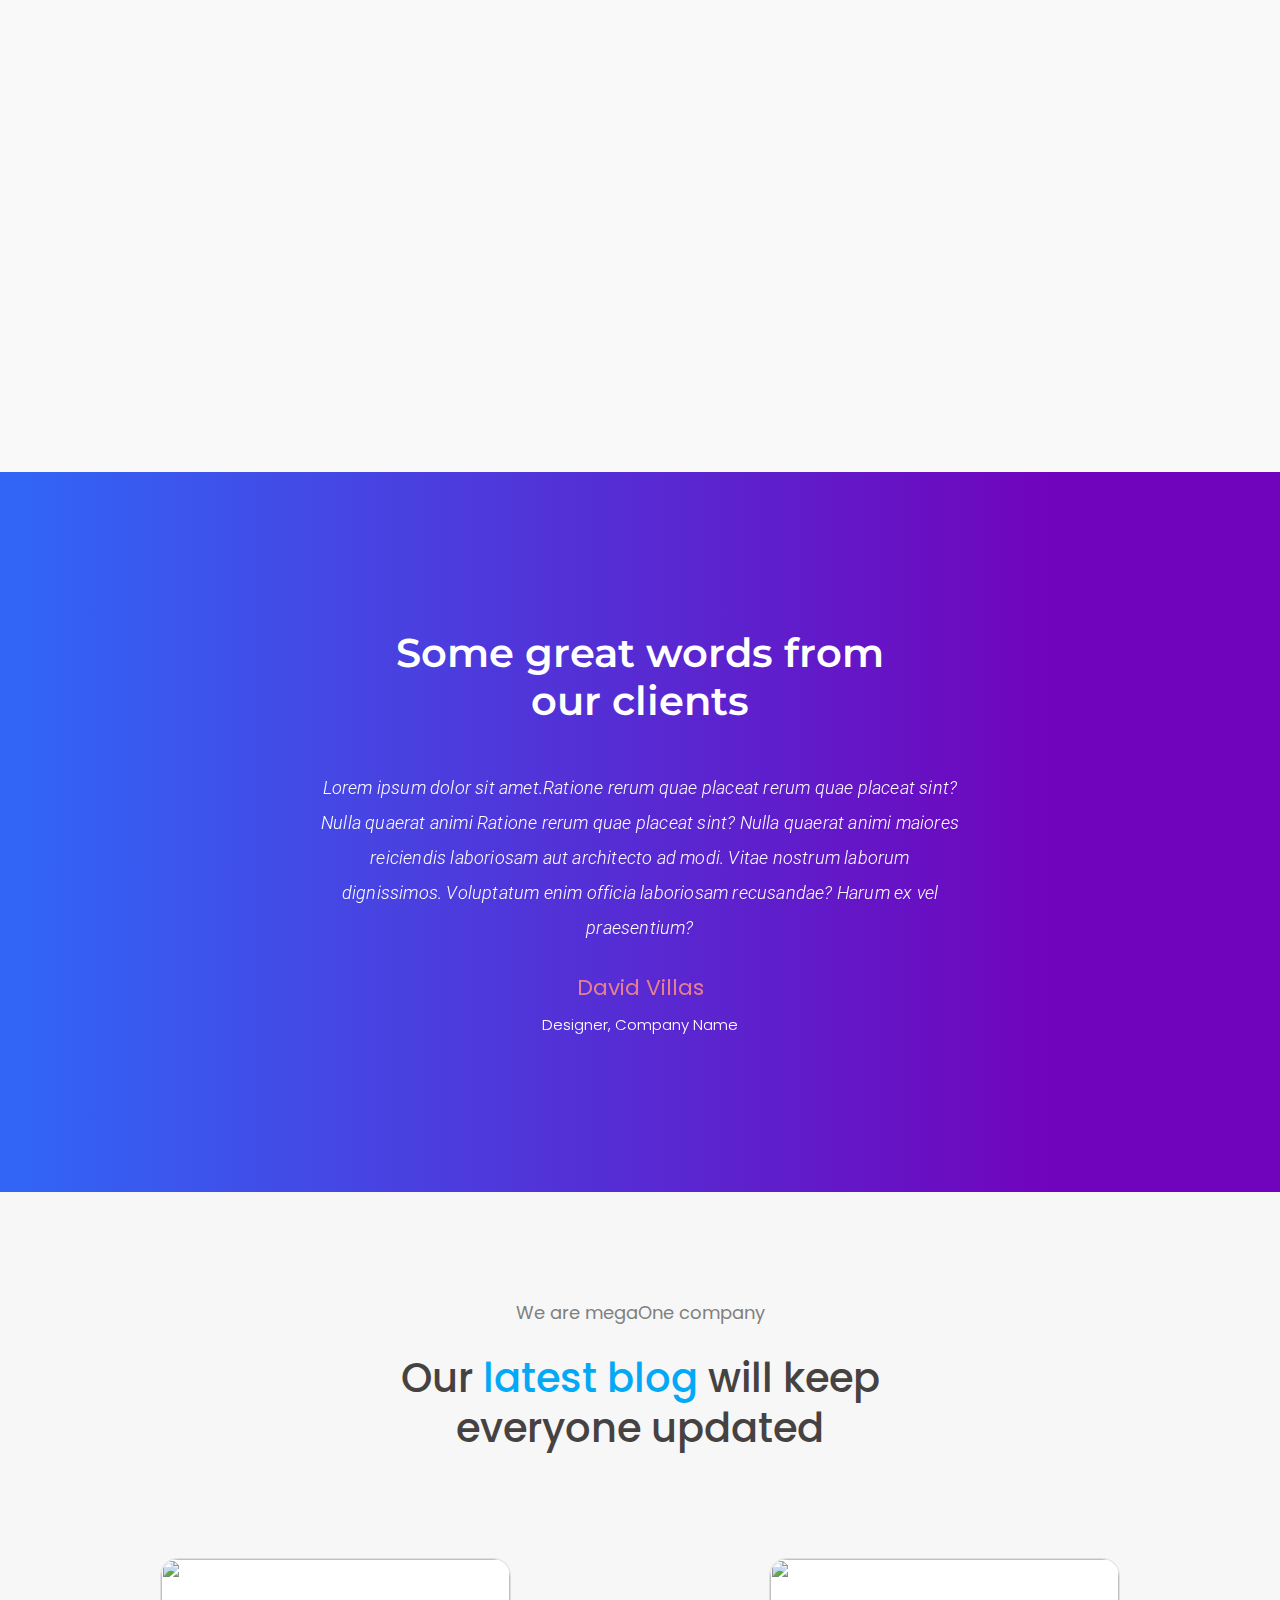
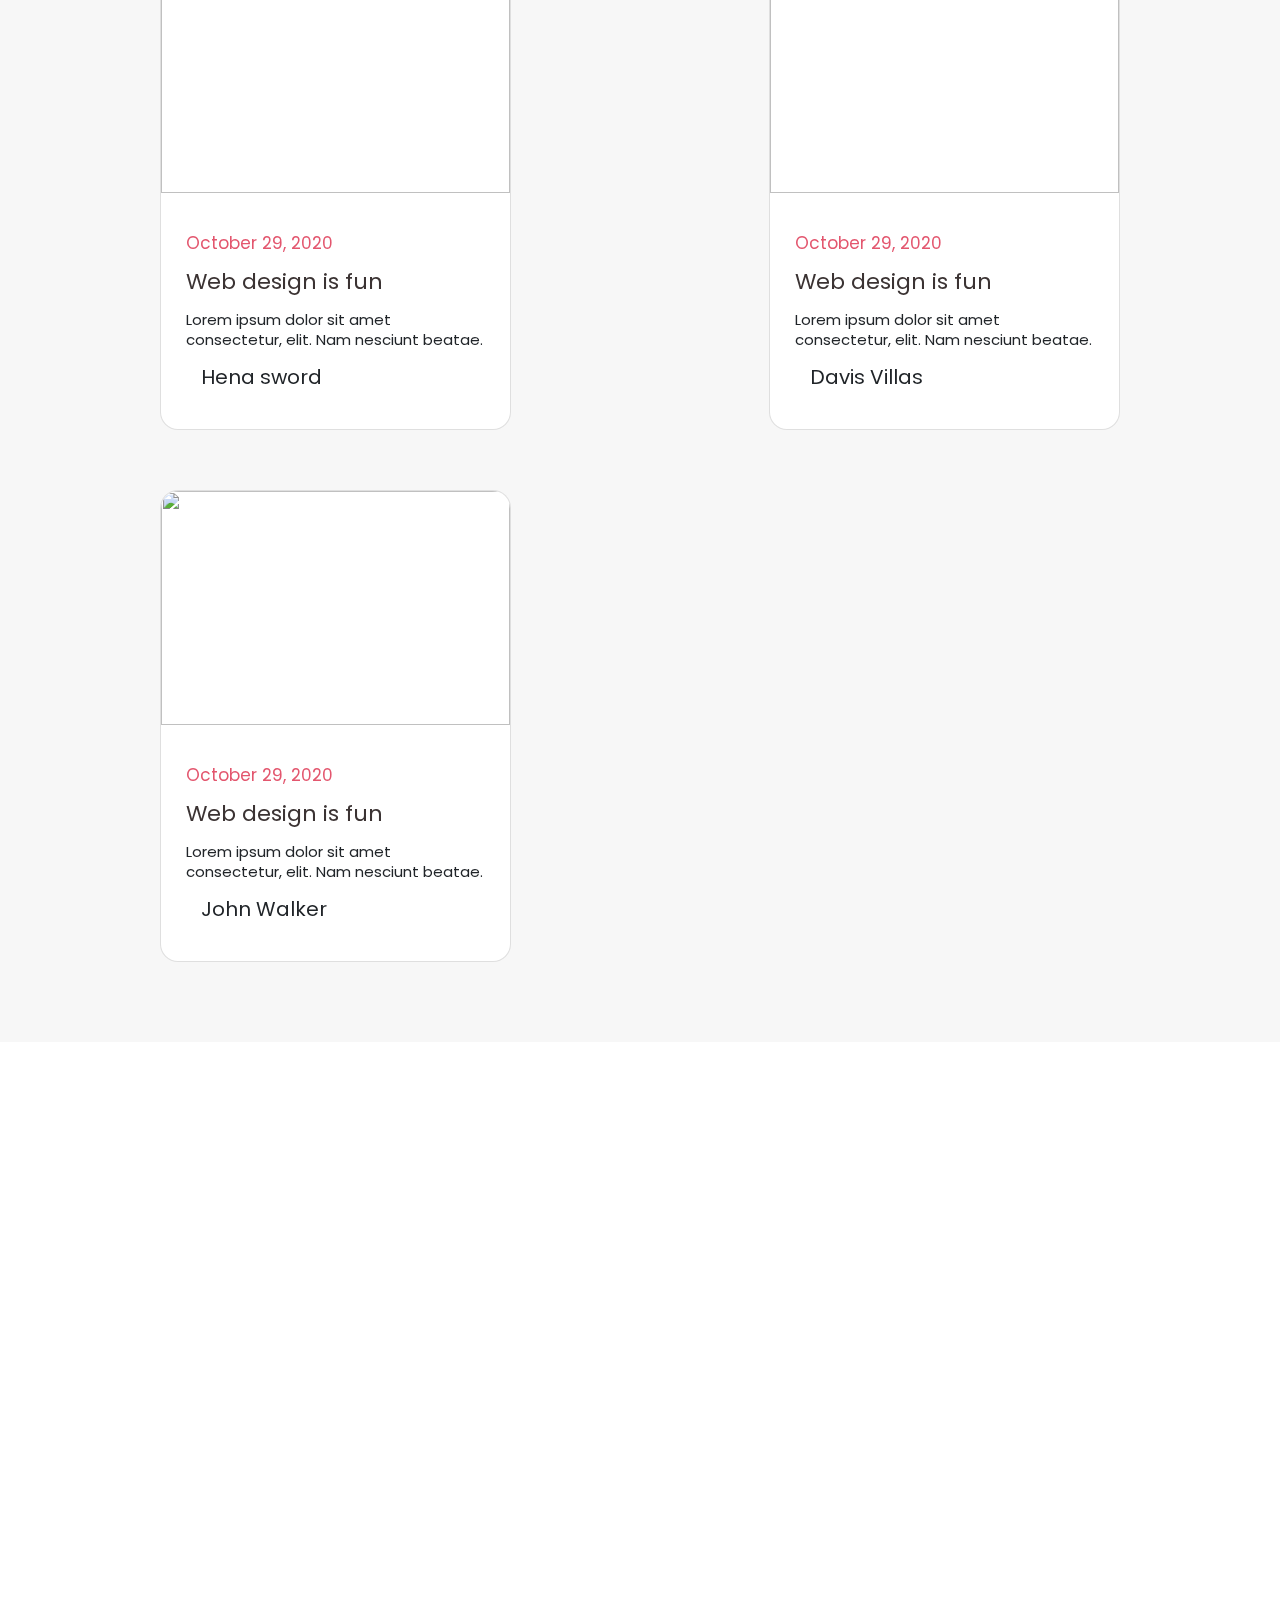
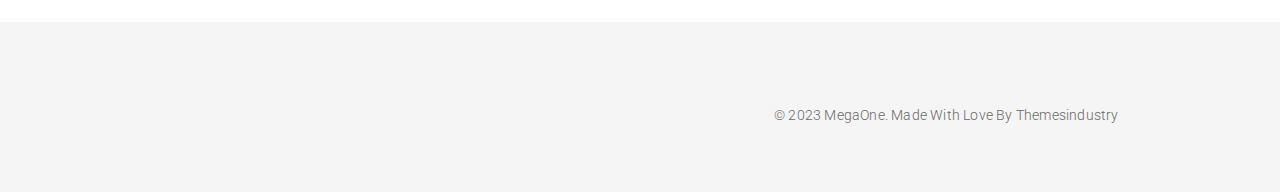
==== commit 28d2bb21: "new changes" ====
--- a/index.html
+++ b/index.html
@@ -20,7 +20,7 @@
 <body>
     <section id="home">
         <div class="home_container">
-            <nav>
+            <nav class="navbar">
                 <div class="nav_container container">
                     <div class="logo"><img src="https://megaone.acrothemes.com/agency/img/logo-white.png" alt=""></div>
                     <ul>
--- a/style.css
+++ b/style.css
@@ -53,6 +53,11 @@
 
 /* ################ home ############# */
 
+.navbar{
+    position: sticky;
+    top: 0;
+}
+
 nav{
     padding: 3.9rem 0;
 }
@@ -115,7 +120,7 @@
 }
 
 .img_container img{
-    height: 425px;
+    max-height: 425px;
     animation: animate 1.8s infinite ease-in-out;
 }
 
--- a/responsive.css
+++ b/responsive.css
@@ -1,3 +1,12 @@
+
+/* 320px — 480px: Mobile breakpoints CSS devices
+481px — 768px: CSS tablet breakpoints (iPads, Tablets)
+769px — 1024px: CSS small screens breakpoints, laptops
+1025px — 1200px: Desktops, large screens
+1201px and more —  Extra large screens, TV */
+
+
+
 
 @media screen and (max-width: 1390px) {
    
@@ -17,6 +26,8 @@
    
    .about_second_part_container{
     flex-direction: column;
+    align-items: center;
+    justify-content: center;
 }
 
     .about_second_img{
@@ -69,6 +80,7 @@
     .about_img{
         margin: 5rem 0;
         width: 80%;
+        margin: auto;
     }
 
    
@@ -103,10 +115,19 @@
         margin: 4rem 0;
     }
 
-}
-
-
-@media screen and (max-width: 740px){
+    .main_section{
+        width: 90%;
+        padding: 2rem 1rem;
+        justify-content: center;
+    }
+
+    .img_container{
+        width: 80%;
+    }
+
+    .text_container{
+        margin: 6rem 0;
+    }
 
     .about_second{
         flex-direction: column;
@@ -142,12 +163,58 @@
         height: 14rem;
     }   
 
-}
-
-/* -------------------------------------------- */
+    .container{
+        width: 100%;
+    }
+
+    .inputs,.textarea{
+        width: 100%;
+    }
+
+    .about_text,.about_img{
+        width: 100%;
+        text-align: center;
+    }
+
+}
+
 
 @media screen and (max-width: 740px){
 
+    /* .about_second{
+        flex-direction: column;
+    }
+
+    .directors{
+        flex-direction: column;
+        align-items: center;
+        justify-content: center;
+    }
+
+    .clients_container{
+        width: 90vw;   
+    }
+
+    .fields{
+        flex-direction: column;
+        align-items: center;
+        justify-content: center;
+    }
+
+    .inputs{
+        width: 90%;
+        padding: 0;
+    }
+
+    .textarea{
+        width: 90%;
+        padding:0;
+    }
+
+    textarea{
+        height: 14rem;
+    }   
+
     .container{
         width: 100%;
     }
@@ -159,6 +226,8 @@
     .about_text,.about_img{
         width: 100%;
         text-align: center;
-    }
-
-}+    } */
+
+ 
+
+}
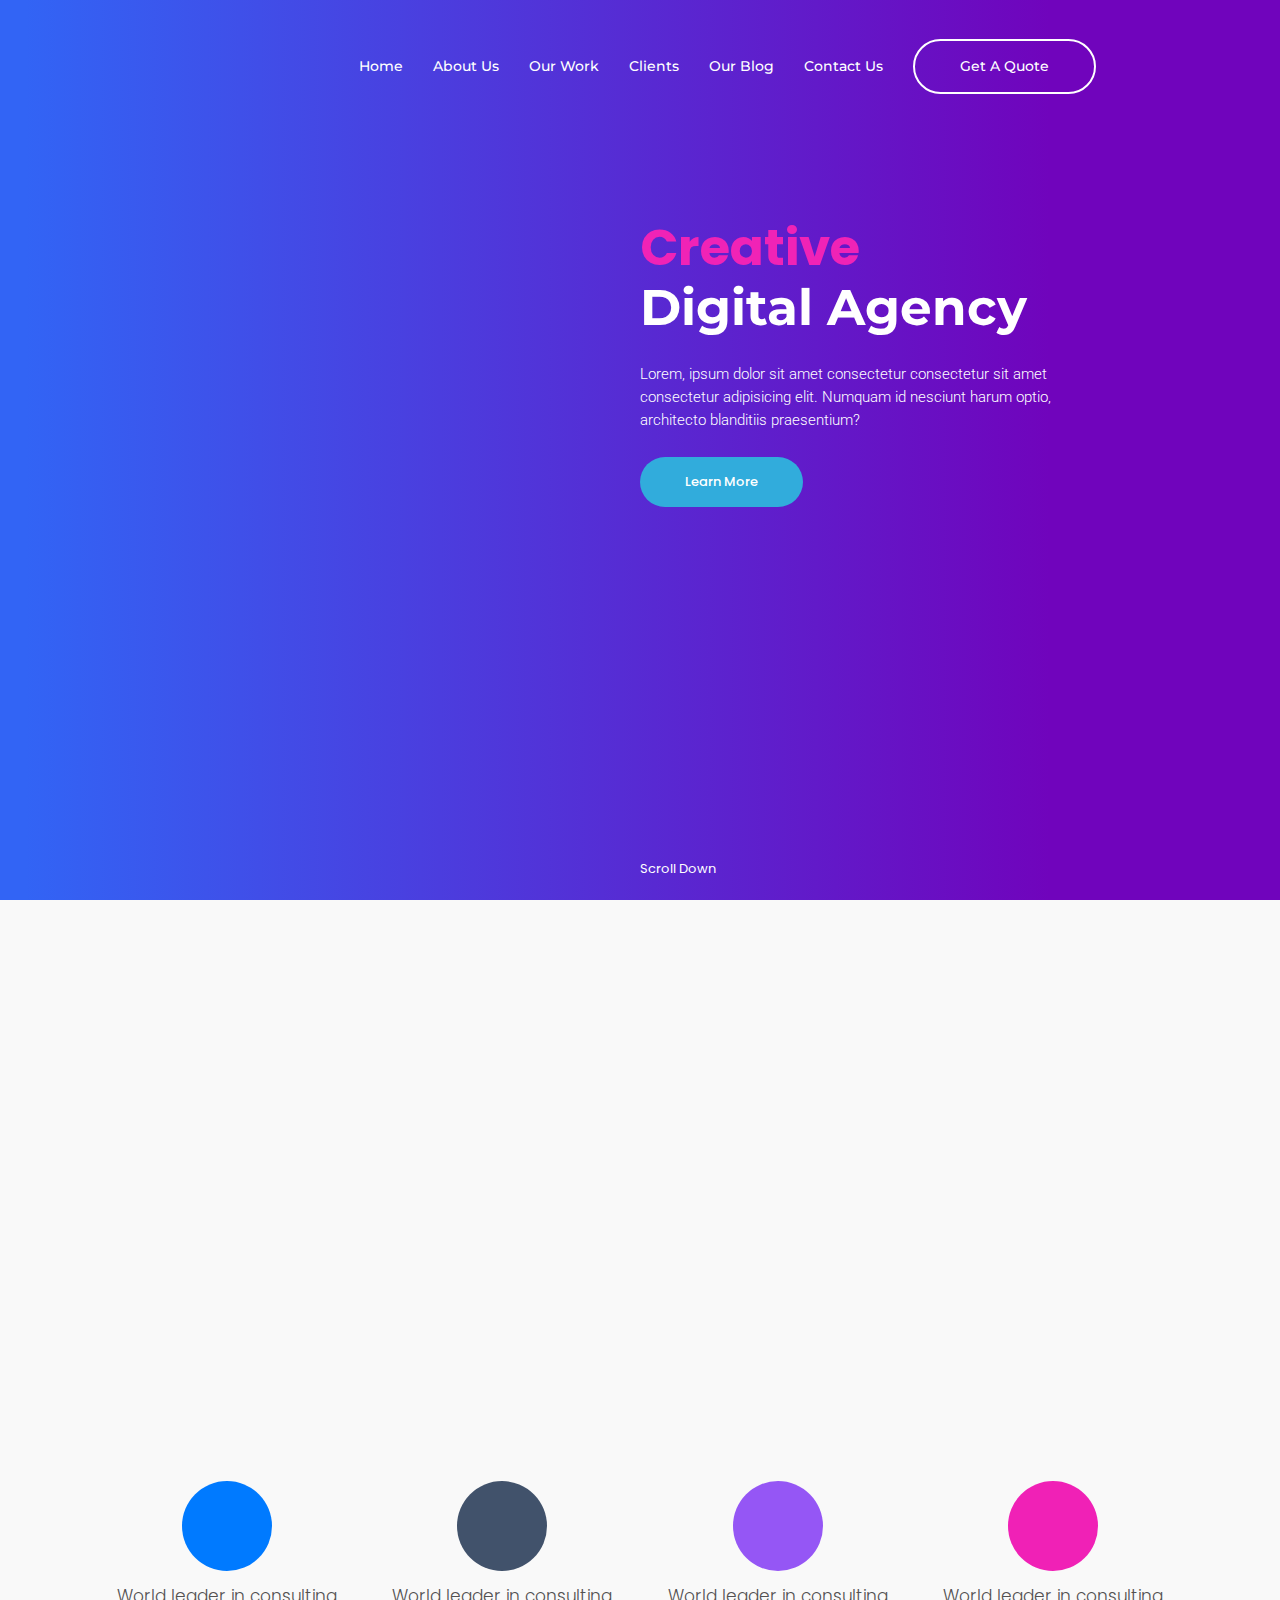
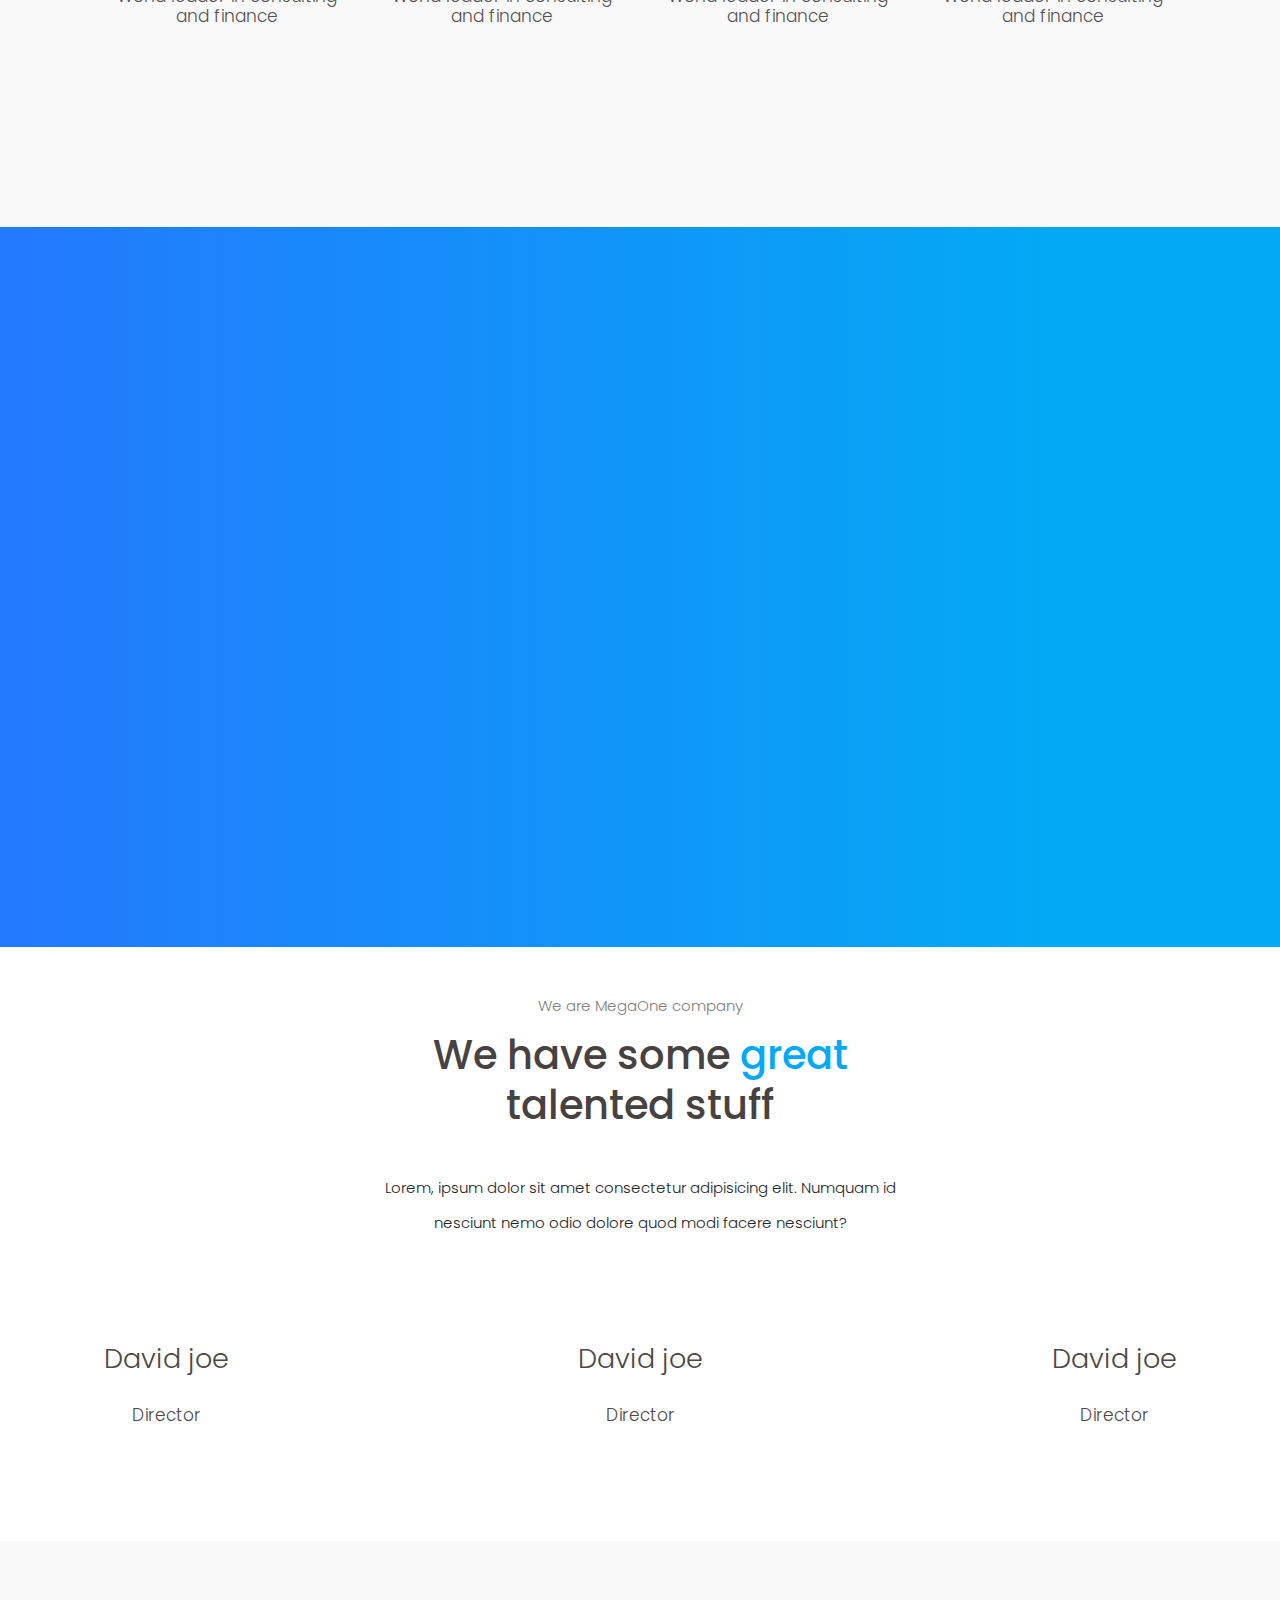
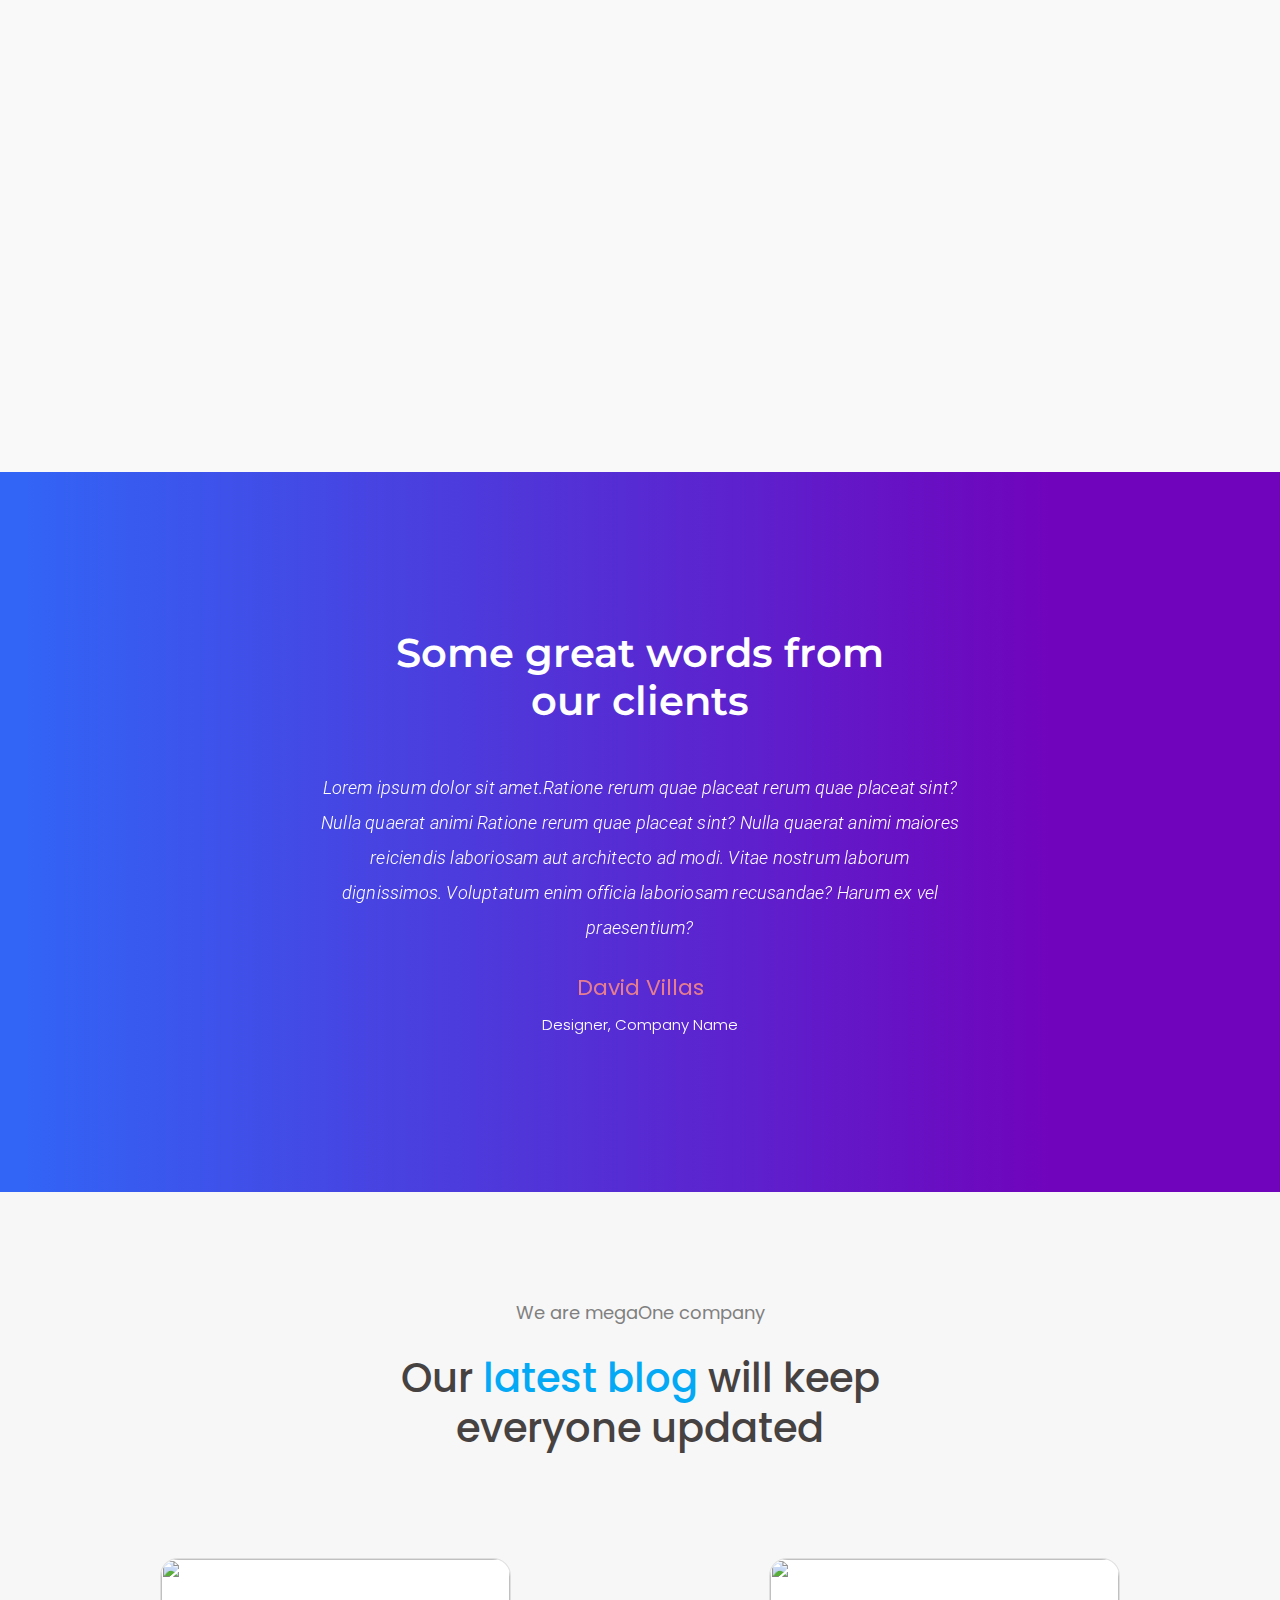
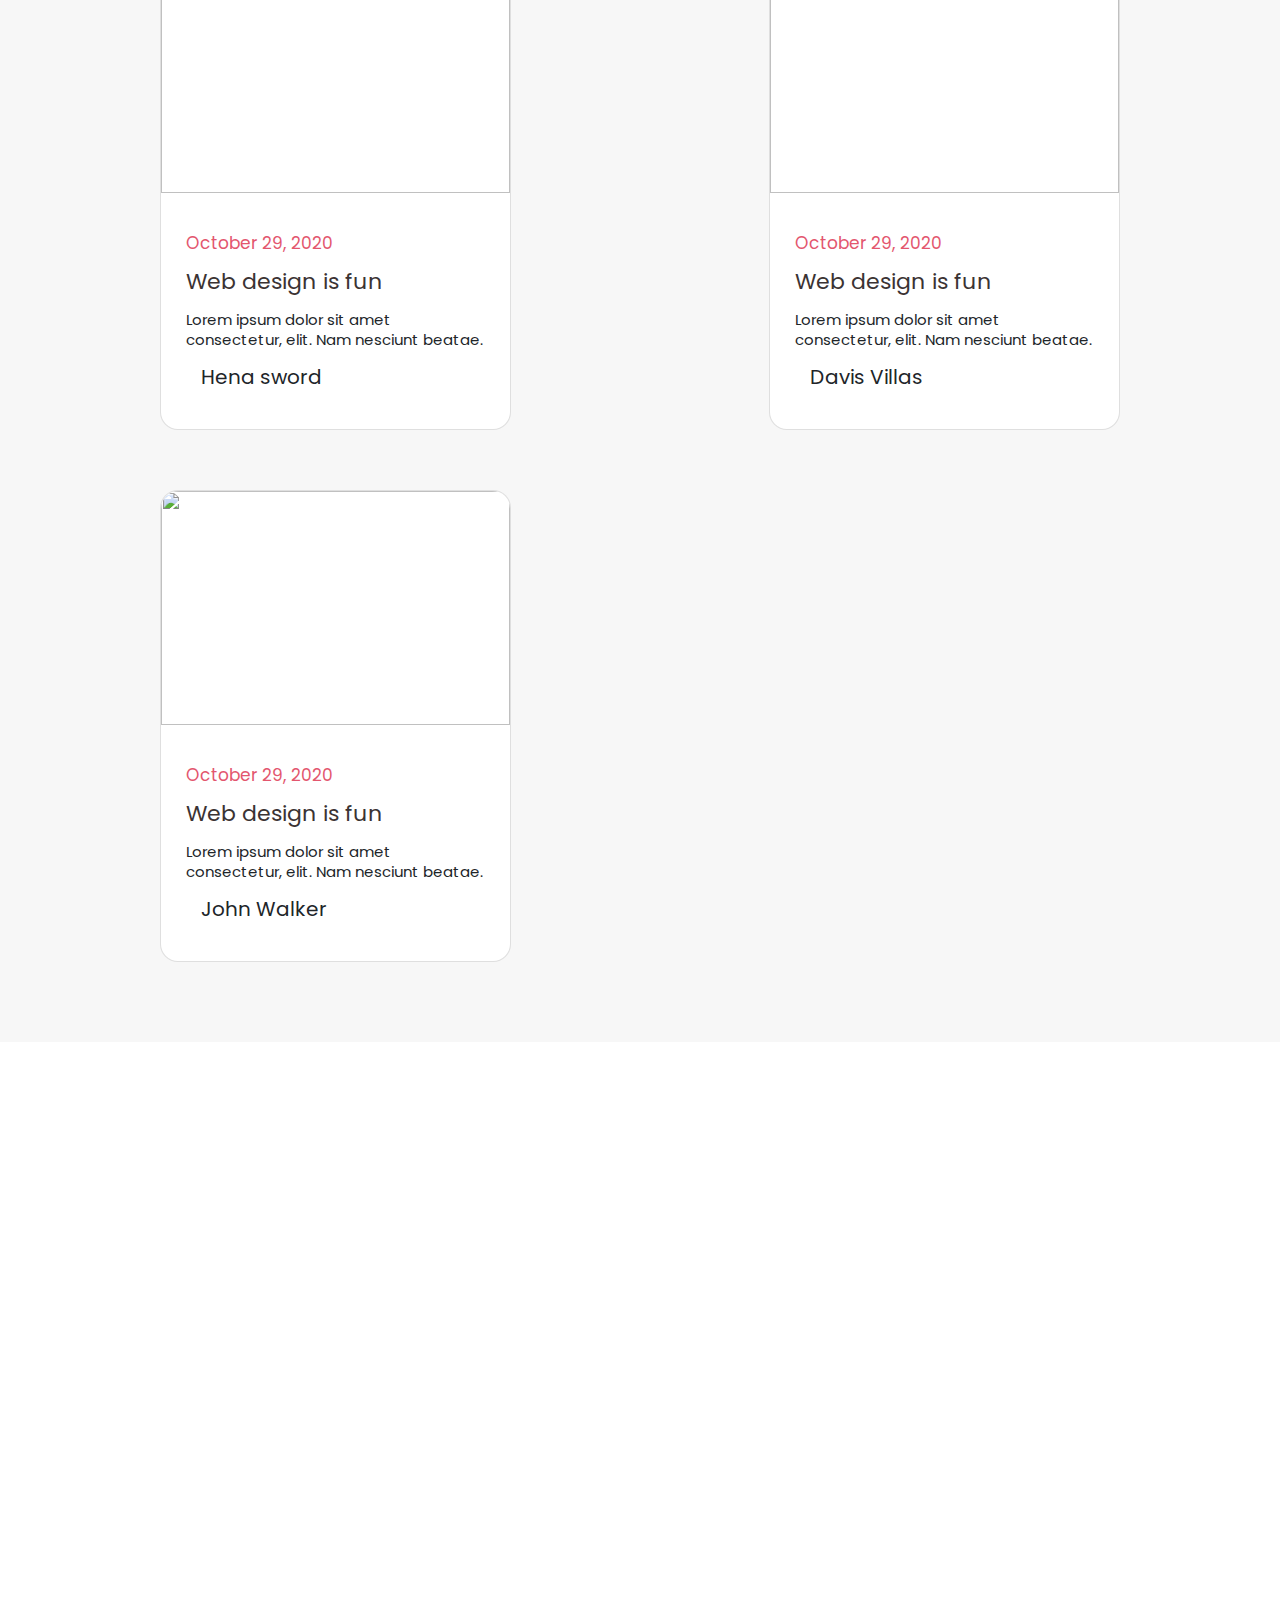
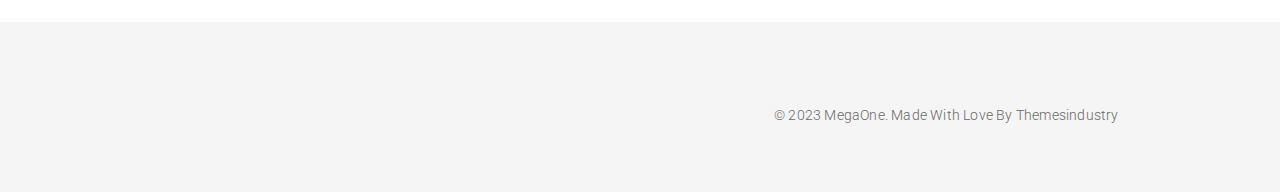
==== commit 9add4c82: "similar to previous one" ====
--- a/index.html
+++ b/index.html
@@ -20,7 +20,7 @@
 <body>
     <section id="home">
         <div class="home_container">
-            <nav class="navbar">
+            <nav>
                 <div class="nav_container container">
                     <div class="logo"><img src="https://megaone.acrothemes.com/agency/img/logo-white.png" alt=""></div>
                     <ul>
--- a/style.css
+++ b/style.css
@@ -53,10 +53,6 @@
 
 /* ################ home ############# */
 
-.navbar{
-    position: sticky;
-    top: 0;
-}
 
 nav{
     padding: 3.9rem 0;
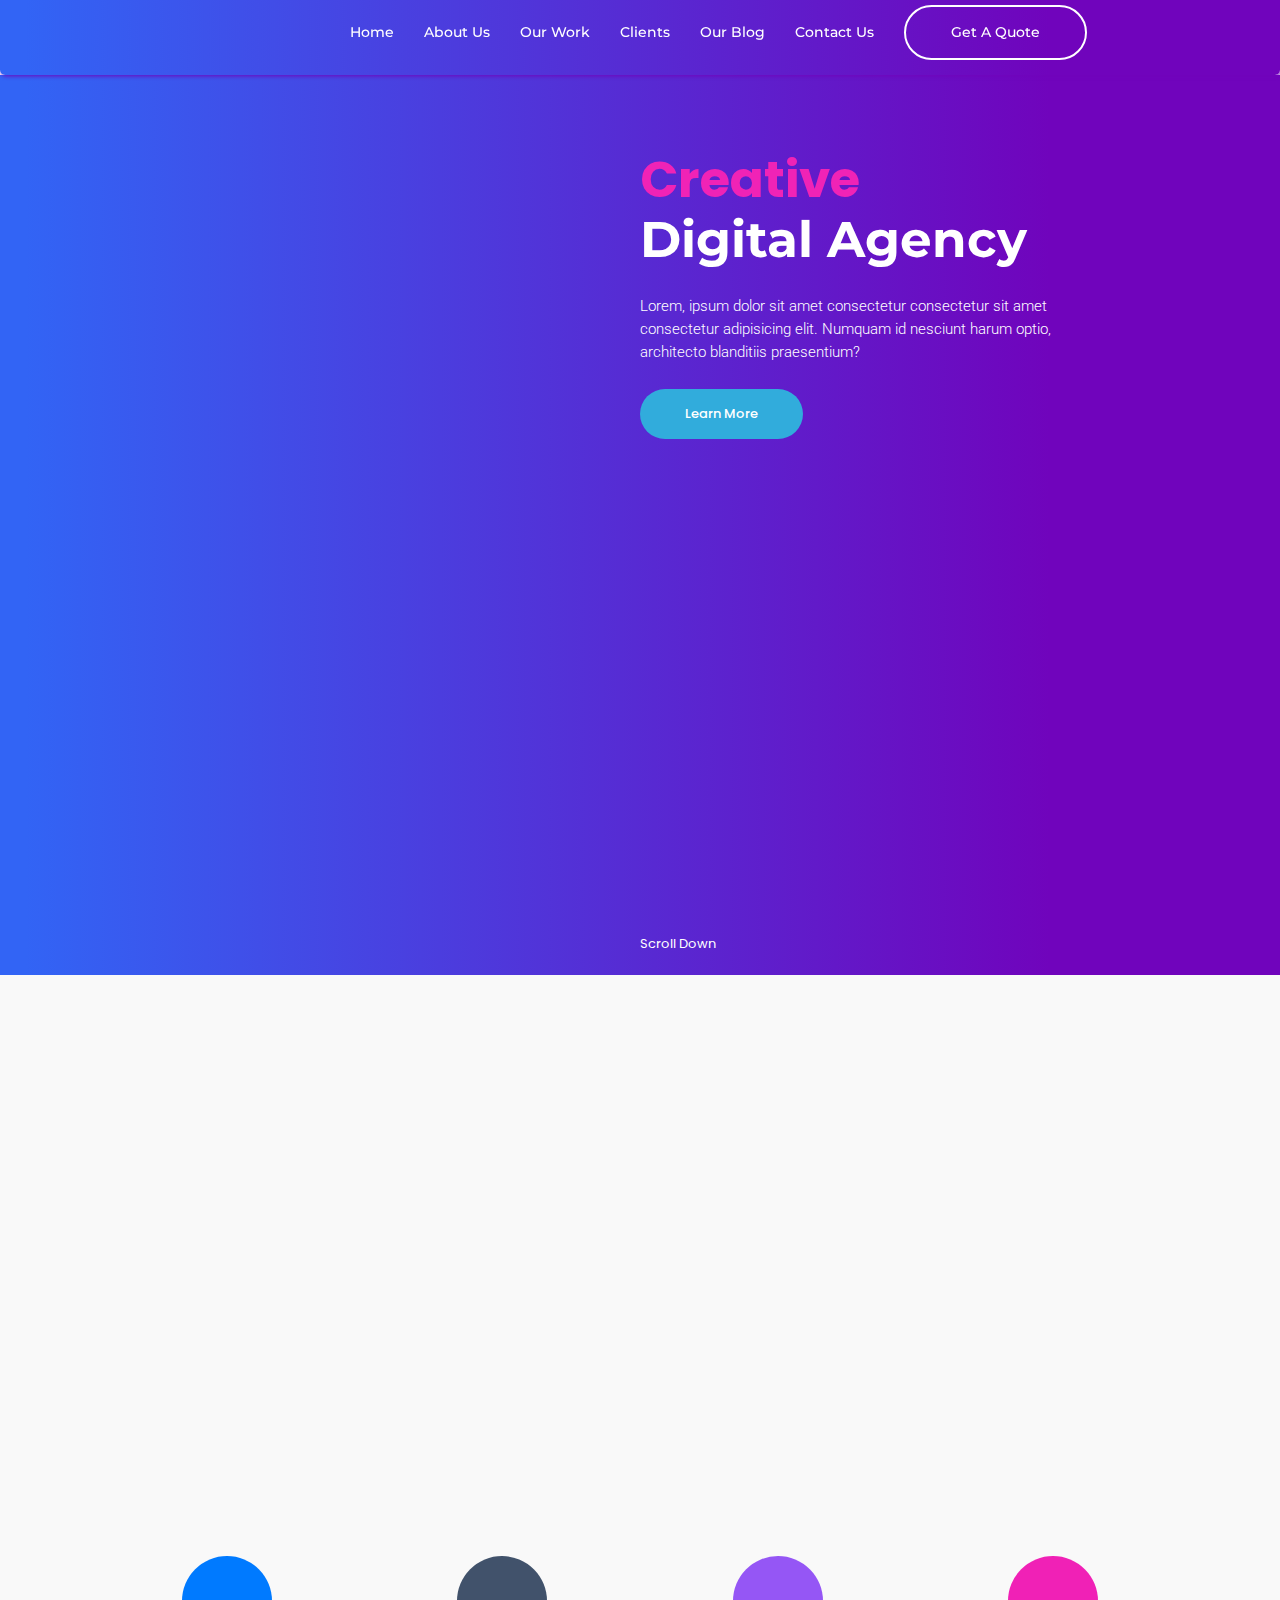
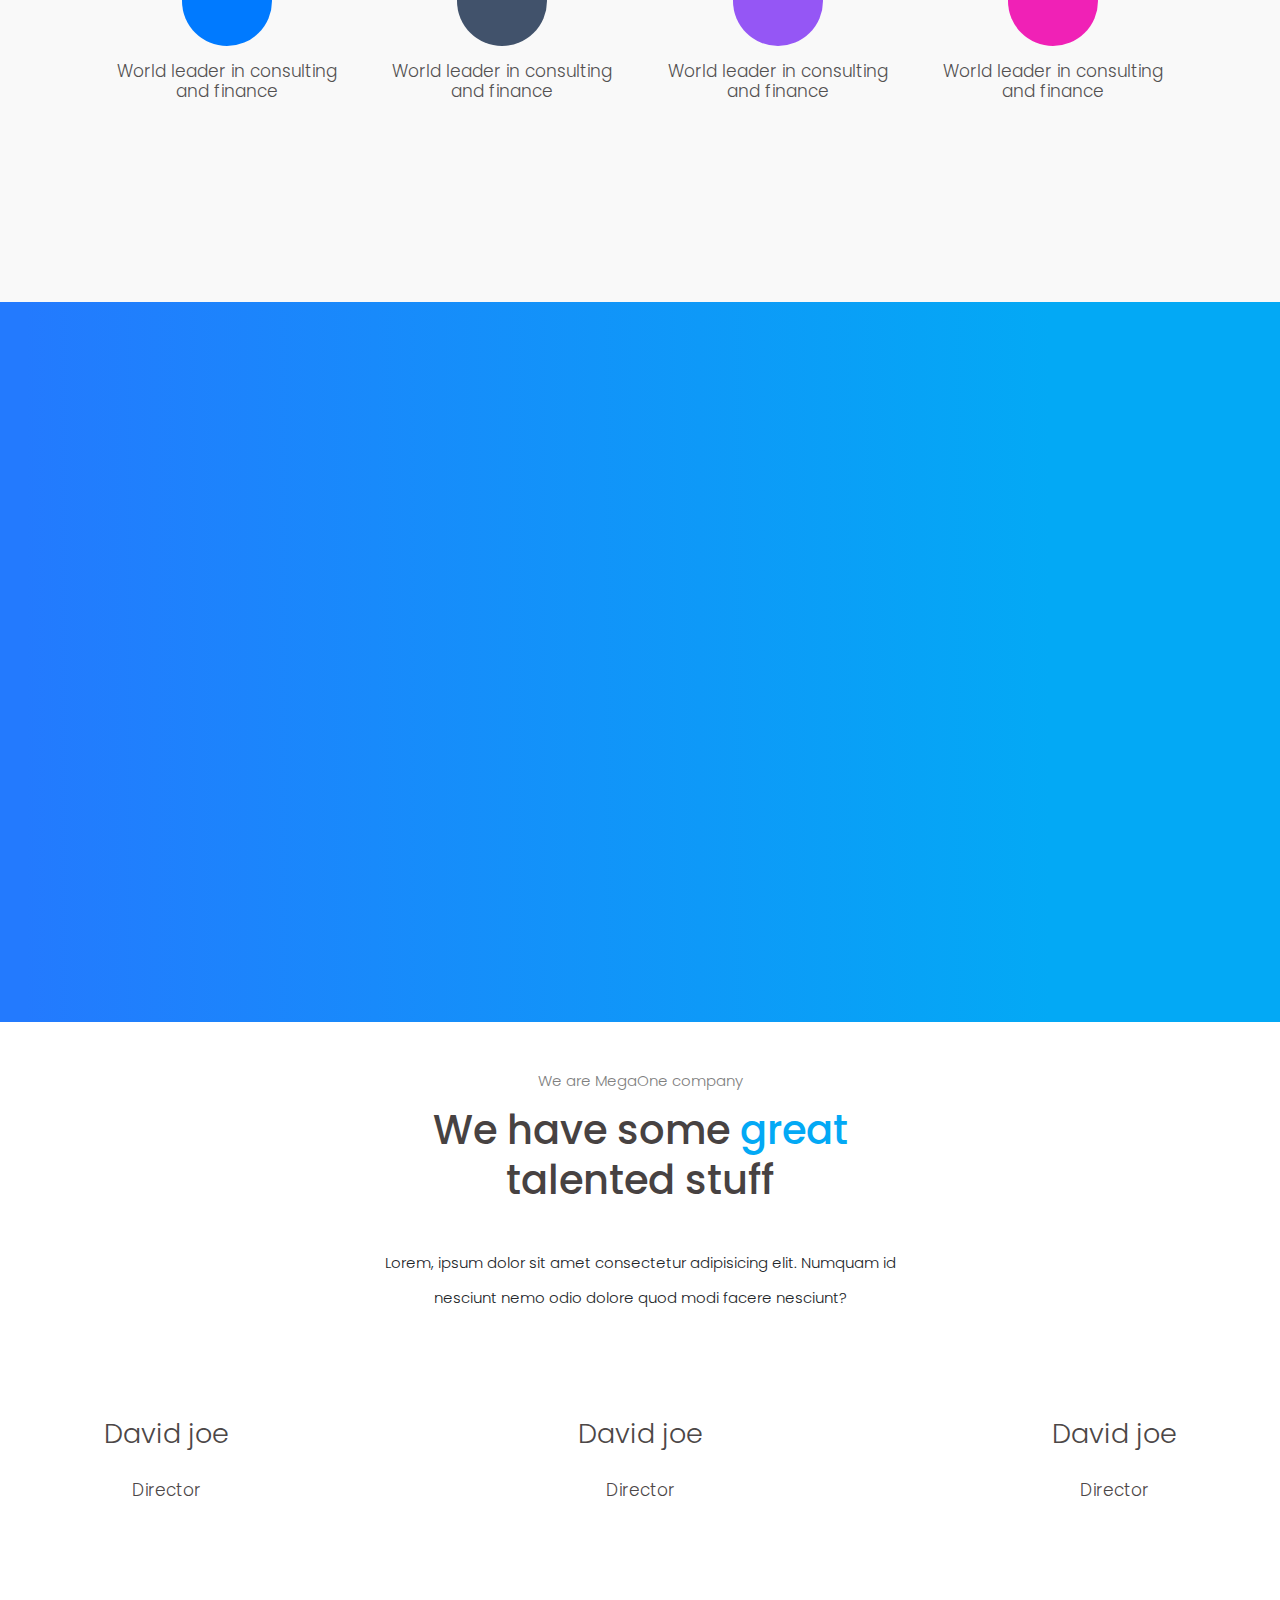
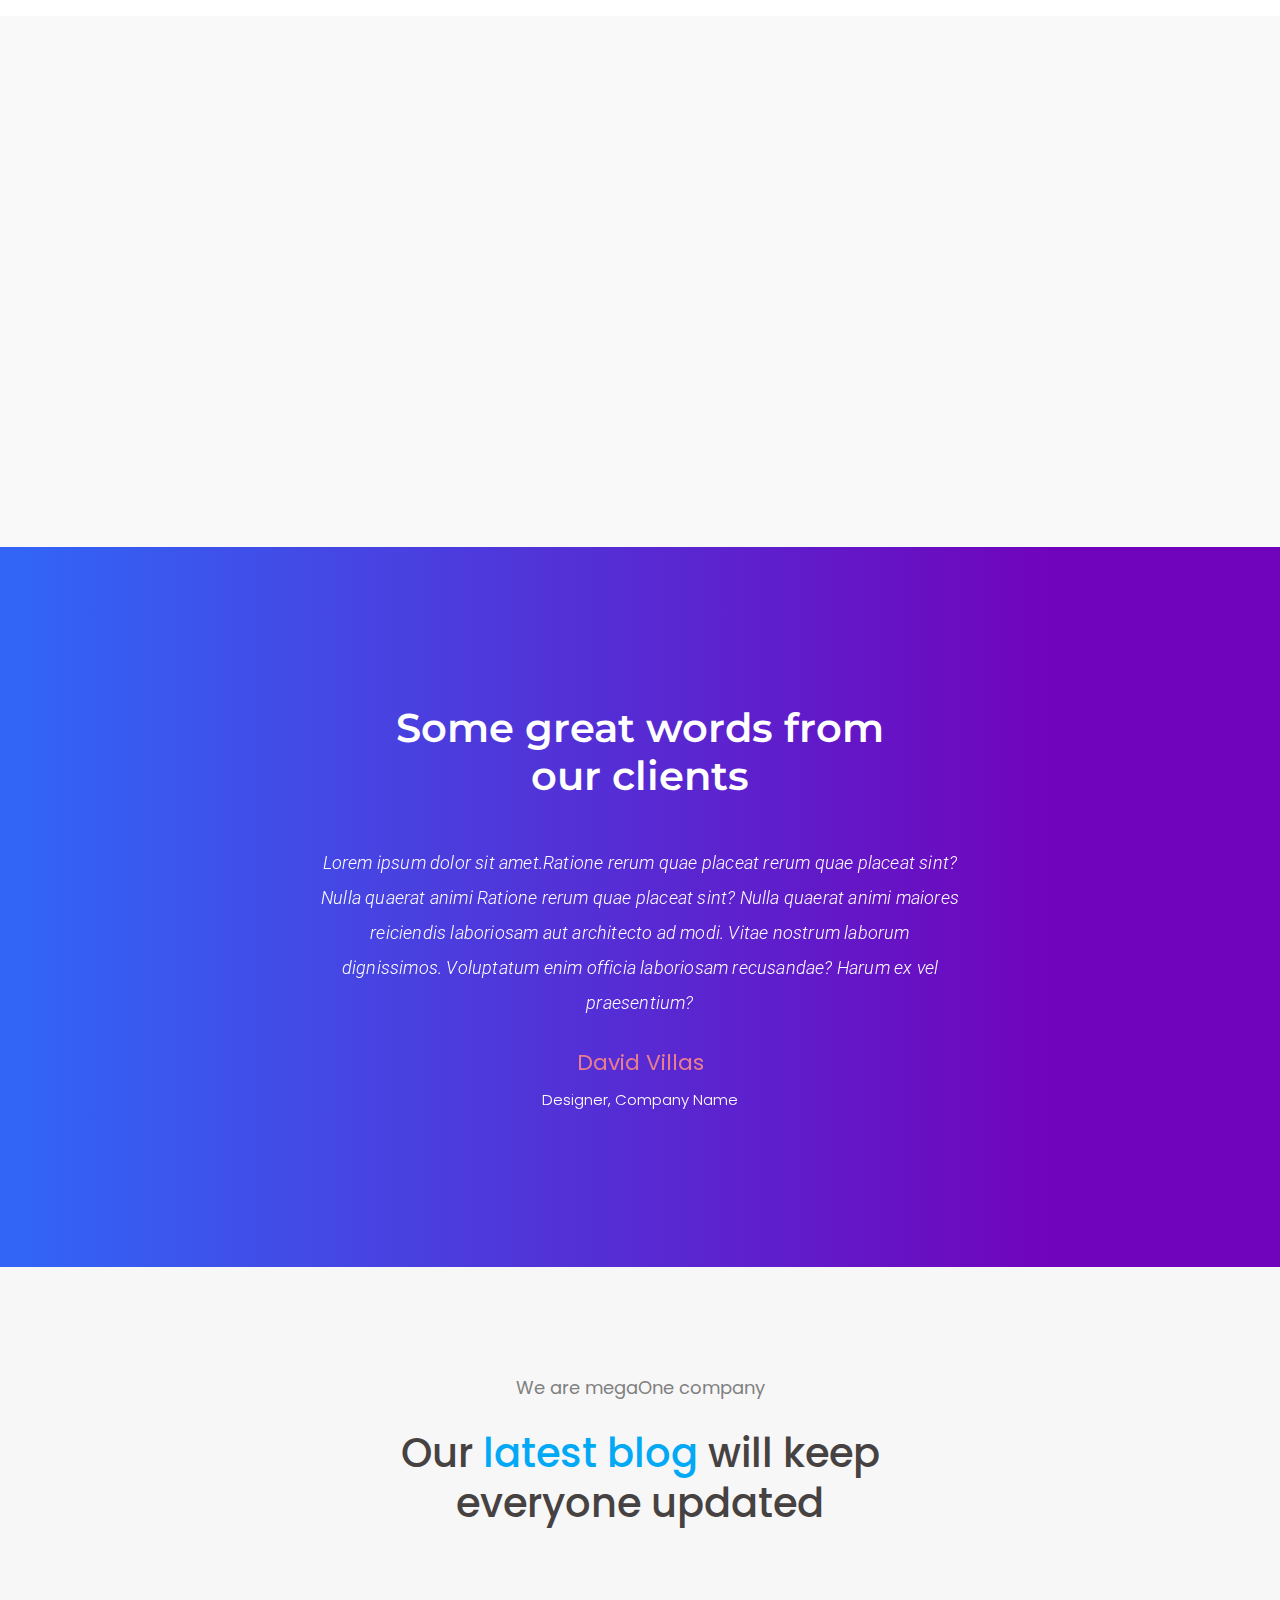
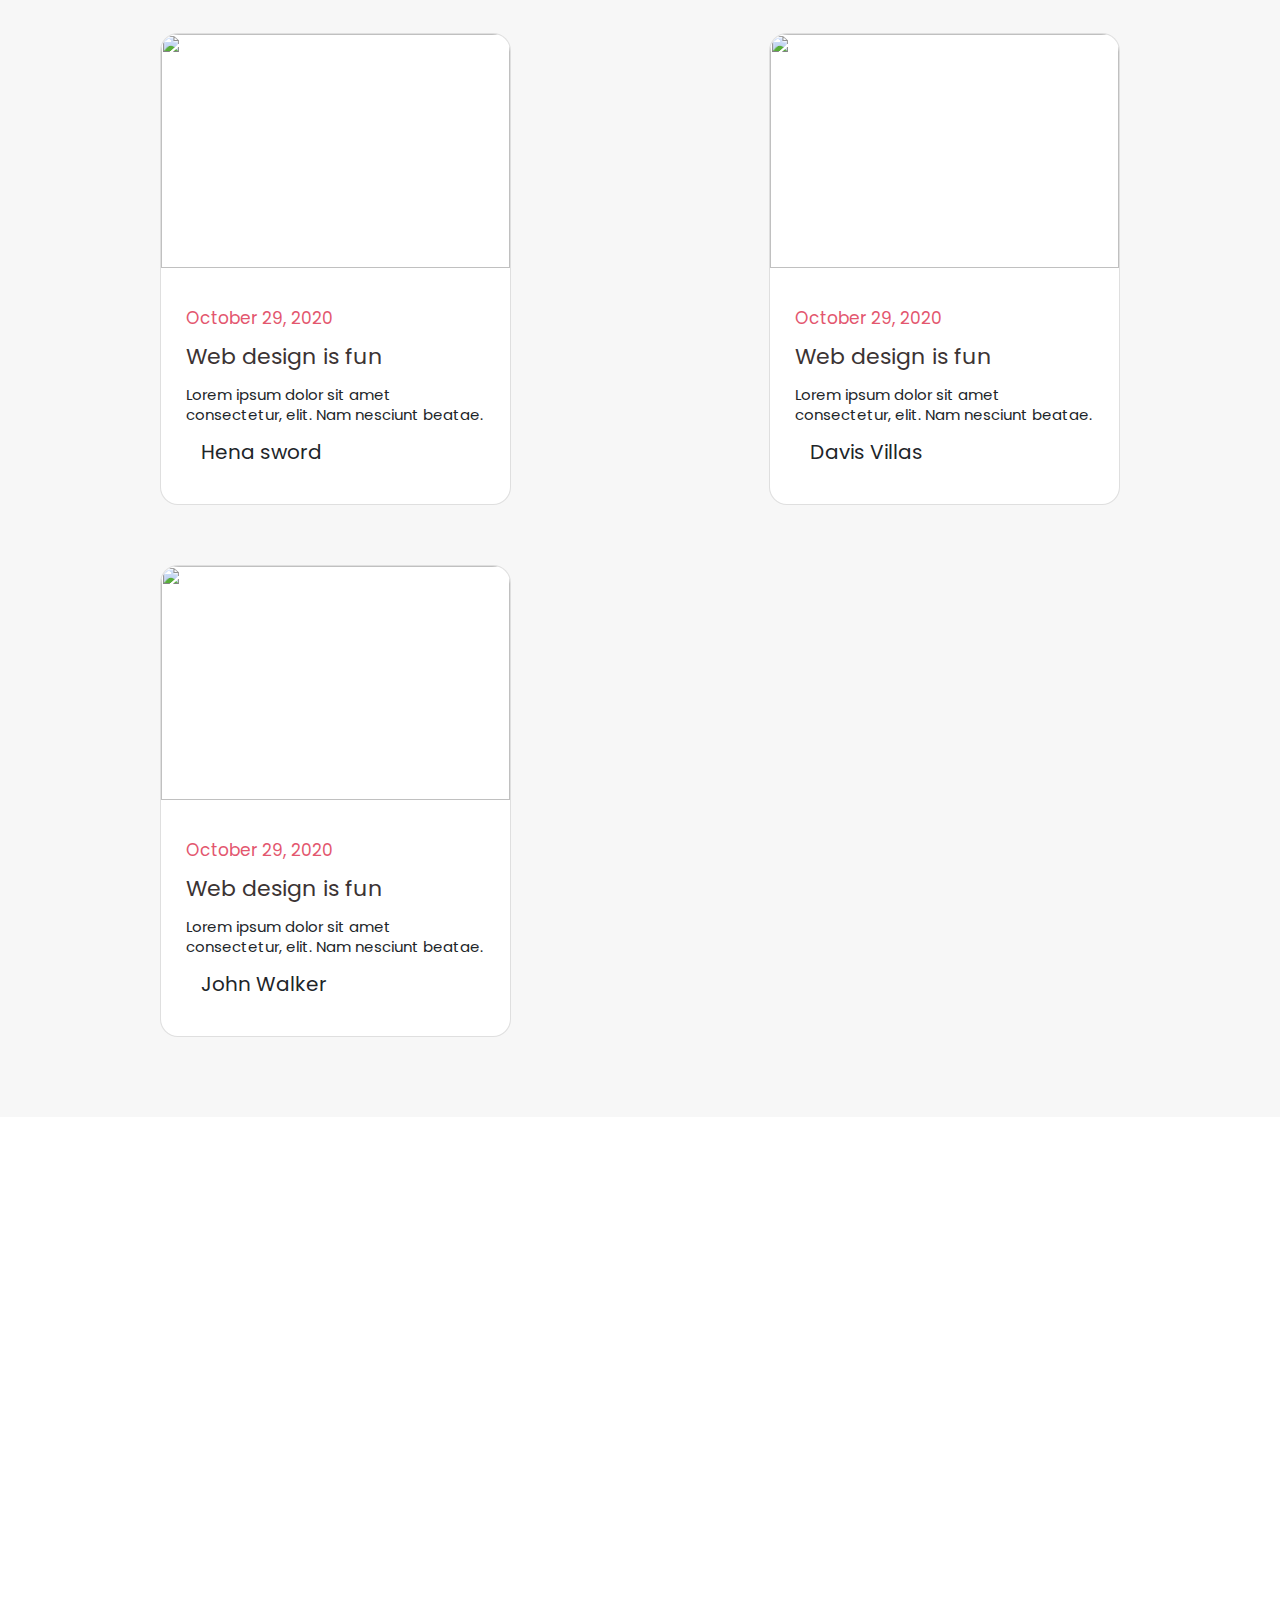
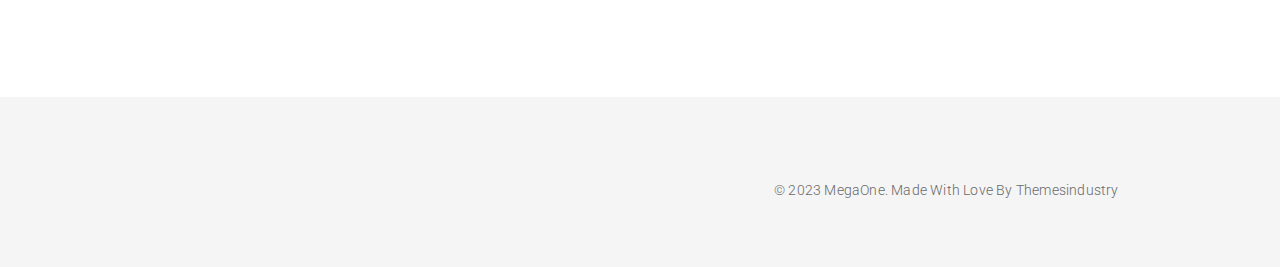
==== commit 61863988: "make navbar sticky" ====
--- a/index.html
+++ b/index.html
@@ -18,26 +18,26 @@
     <script src="https://kit.fontawesome.com/91f2082c15.js" defer crossorigin="anonymous"></script>
 </head>
 <body>
+    <nav class="navbar">
+        <div class="nav_container container">
+            <div class="logo"><img src="https://megaone.acrothemes.com/agency/img/logo-white.png" alt=""></div>
+            <ul>
+                <li><a href="#home">Home</a></li>
+                <li><a href="#about">About Us</a></li>
+                <li><a href="#work">Our Work</a></li>
+                <li><a href="#clients">Clients</a></li>
+                <li><a href="#blog">Our Blog</a></li>
+                <li><a href="#contact">Contact Us</a></li>
+
+                <li><a class="btn btn_hollow" href="#">Get A Quote</a></li>
+                <li><i class="fa-brands fa-facebook-f"></i></li>
+                <li><i class="fa-brands fa-instagram"></i></li>
+                <li><i class="fa-brands fa-twitter"></i></li>
+            </ul>
+        </div>
+    </nav>
     <section id="home">
         <div class="home_container">
-            <nav>
-                <div class="nav_container container">
-                    <div class="logo"><img src="https://megaone.acrothemes.com/agency/img/logo-white.png" alt=""></div>
-                    <ul>
-                        <li><a href="#home">Home</a></li>
-                        <li><a href="#about">About Us</a></li>
-                        <li><a href="#work">Our Work</a></li>
-                        <li><a href="#clients">Clients</a></li>
-                        <li><a href="#blog">Our Blog</a></li>
-                        <li><a href="#contact">Contact Us</a></li>
-
-                        <li><a class="btn btn_hollow" href="#">Get A Quote</a></li>
-                        <li><i class="fa-brands fa-facebook-f"></i></li>
-                        <li><i class="fa-brands fa-instagram"></i></li>
-                        <li><i class="fa-brands fa-twitter"></i></li>
-                    </ul>
-                </div>
-            </nav>
 
             <div class="main_section">
                 <div class="img_container">
--- a/style.css
+++ b/style.css
@@ -53,9 +53,19 @@
 
 /* ################ home ############# */
 
+.navbar{
+    background: linear-gradient(to right, #3264f5 2%,#7004bc 82%);
+    position: sticky;
+    top: 0;
+    cursor: pointer;
+    z-index: 500;
+    box-shadow: 1px 1px 4px#7004bc;
+    border-bottom-left-radius: 5px;
+    border-bottom-right-radius: 5px;
+}
 
 nav{
-    padding: 3.9rem 0;
+    padding: 4rem 0;
 }
 
 .nav_container{
--- a/responsive.css
+++ b/responsive.css
@@ -18,6 +18,16 @@
         margin: 3rem 0;
     }
 
+    .about_second_img{
+        width: 80%;
+        margin: 5rem 0;
+    }
+
+
+    .about_second_img img{
+        width: 80%;
+    }
+
    
 
 }
@@ -61,6 +71,11 @@
 
 }
 
+@media screen and (max-width: 1024px){
+    
+}
+
+
 @media screen and (max-width: 1024px) {
    
     .main_section{
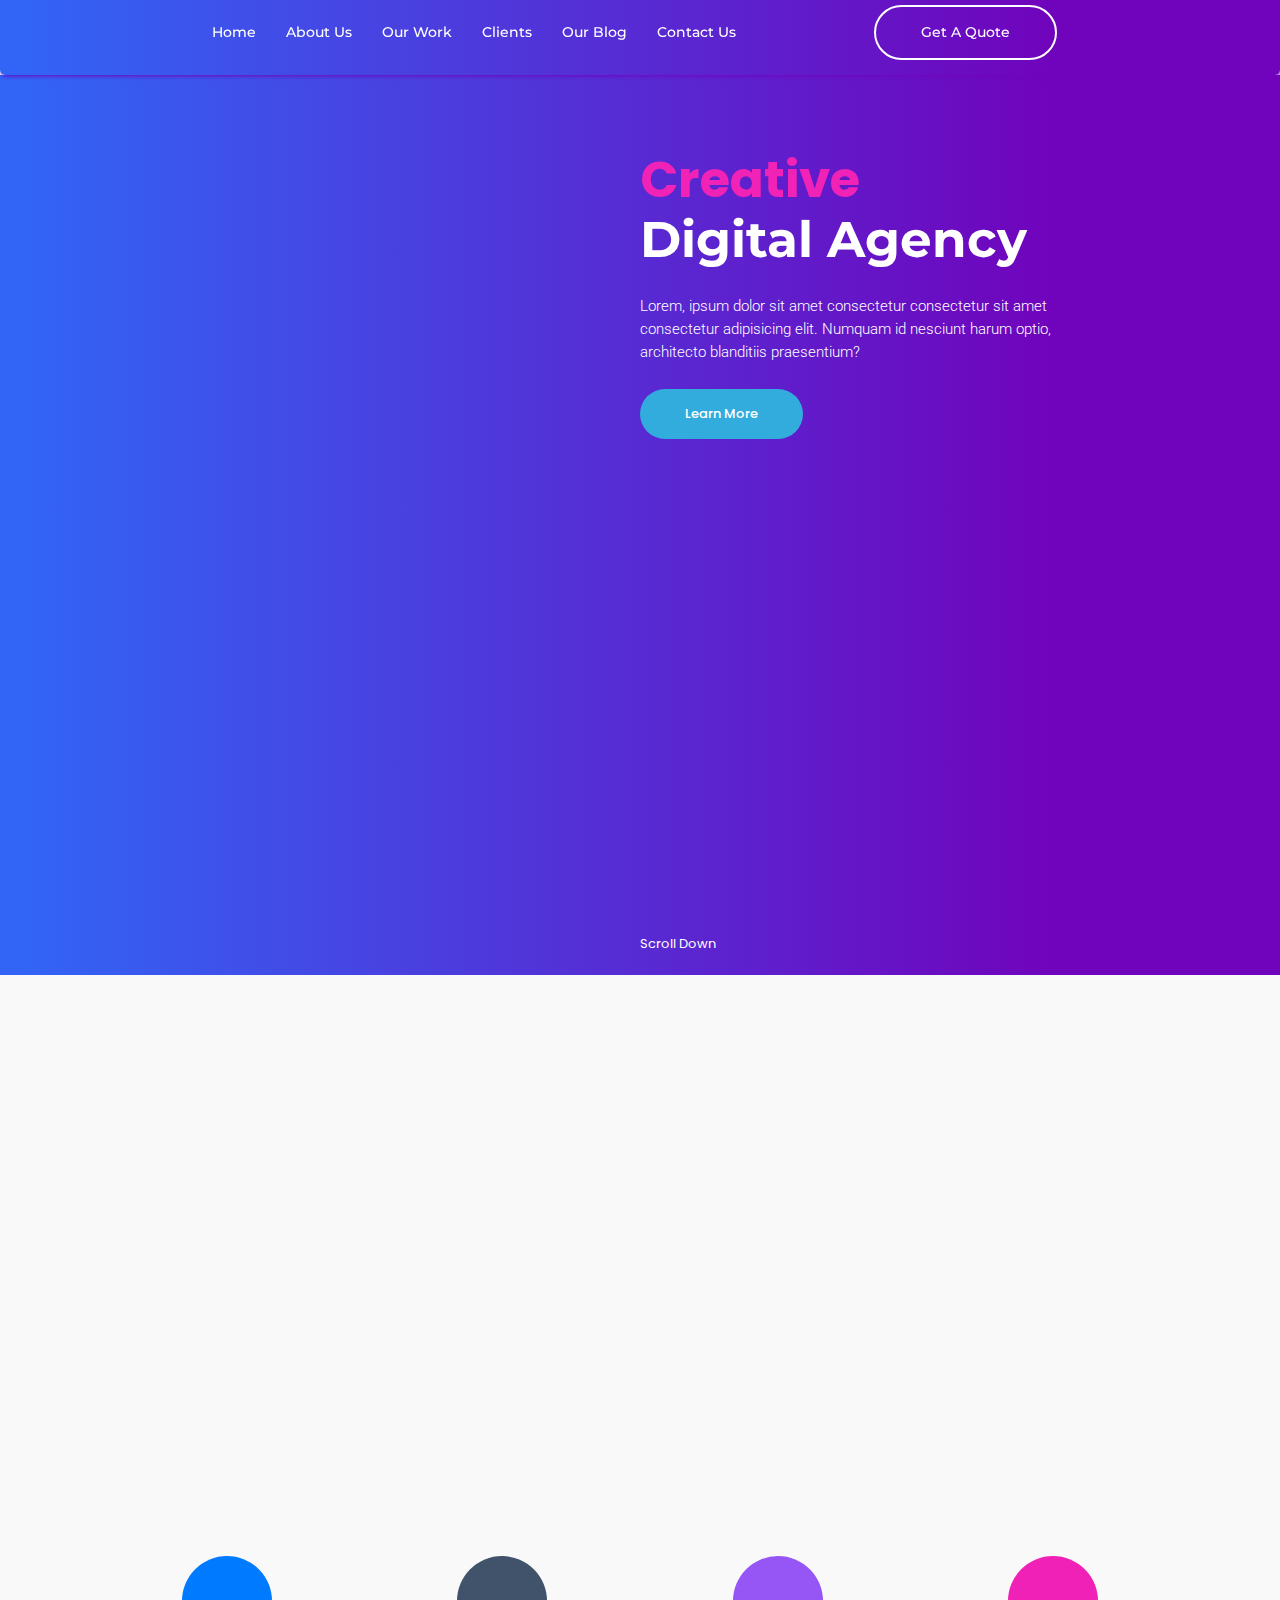
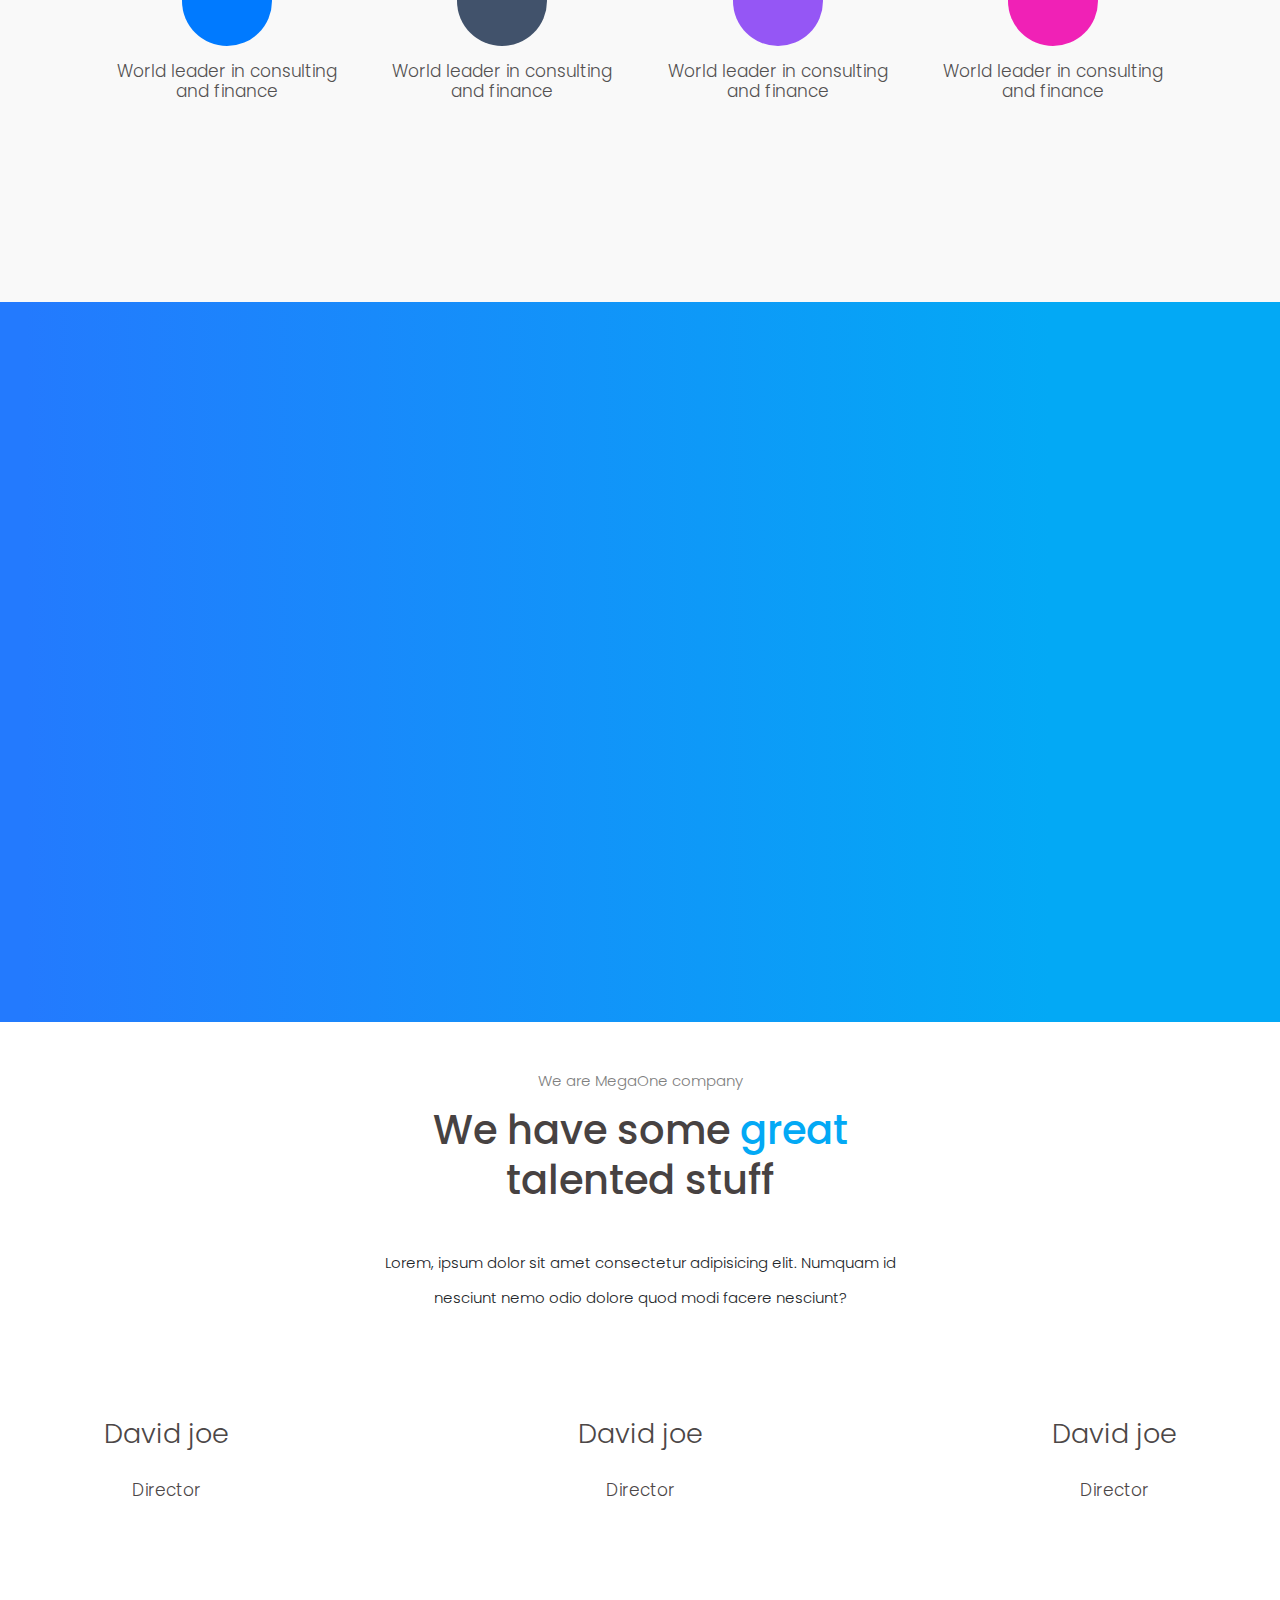
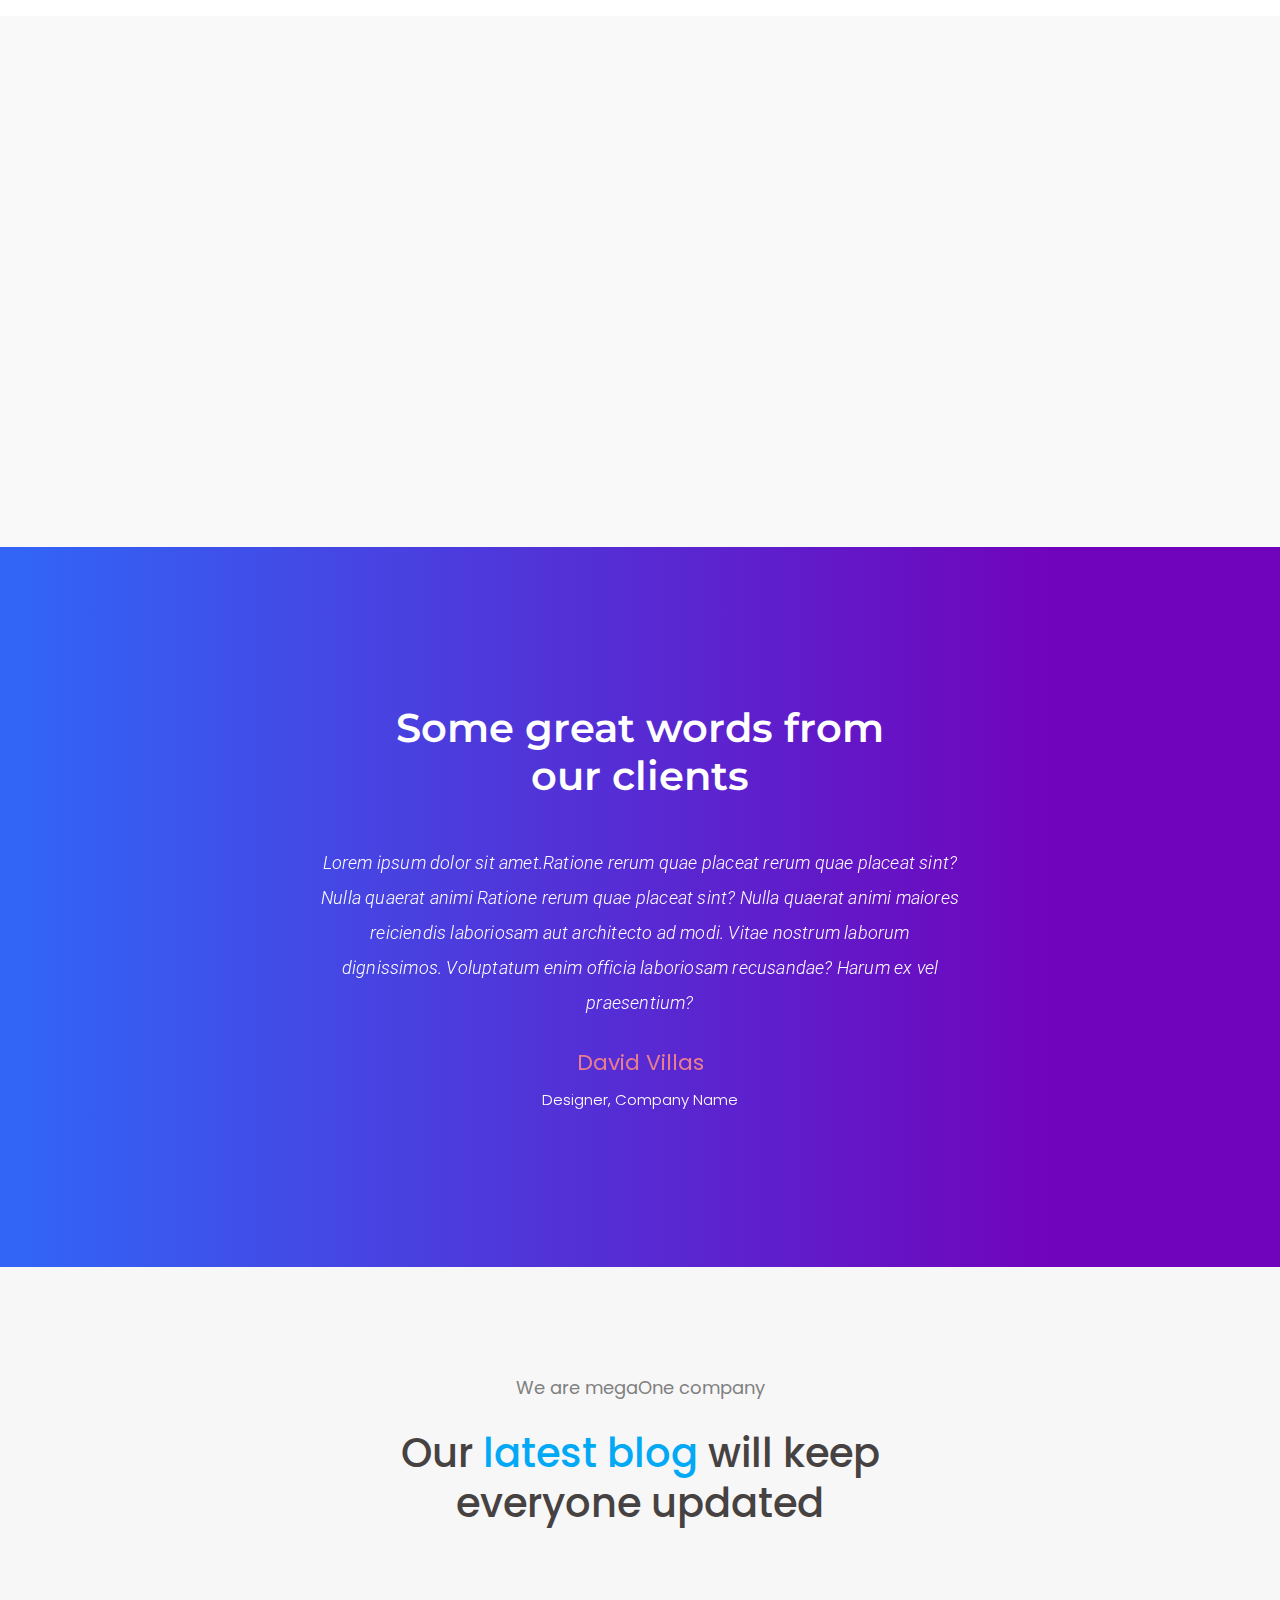
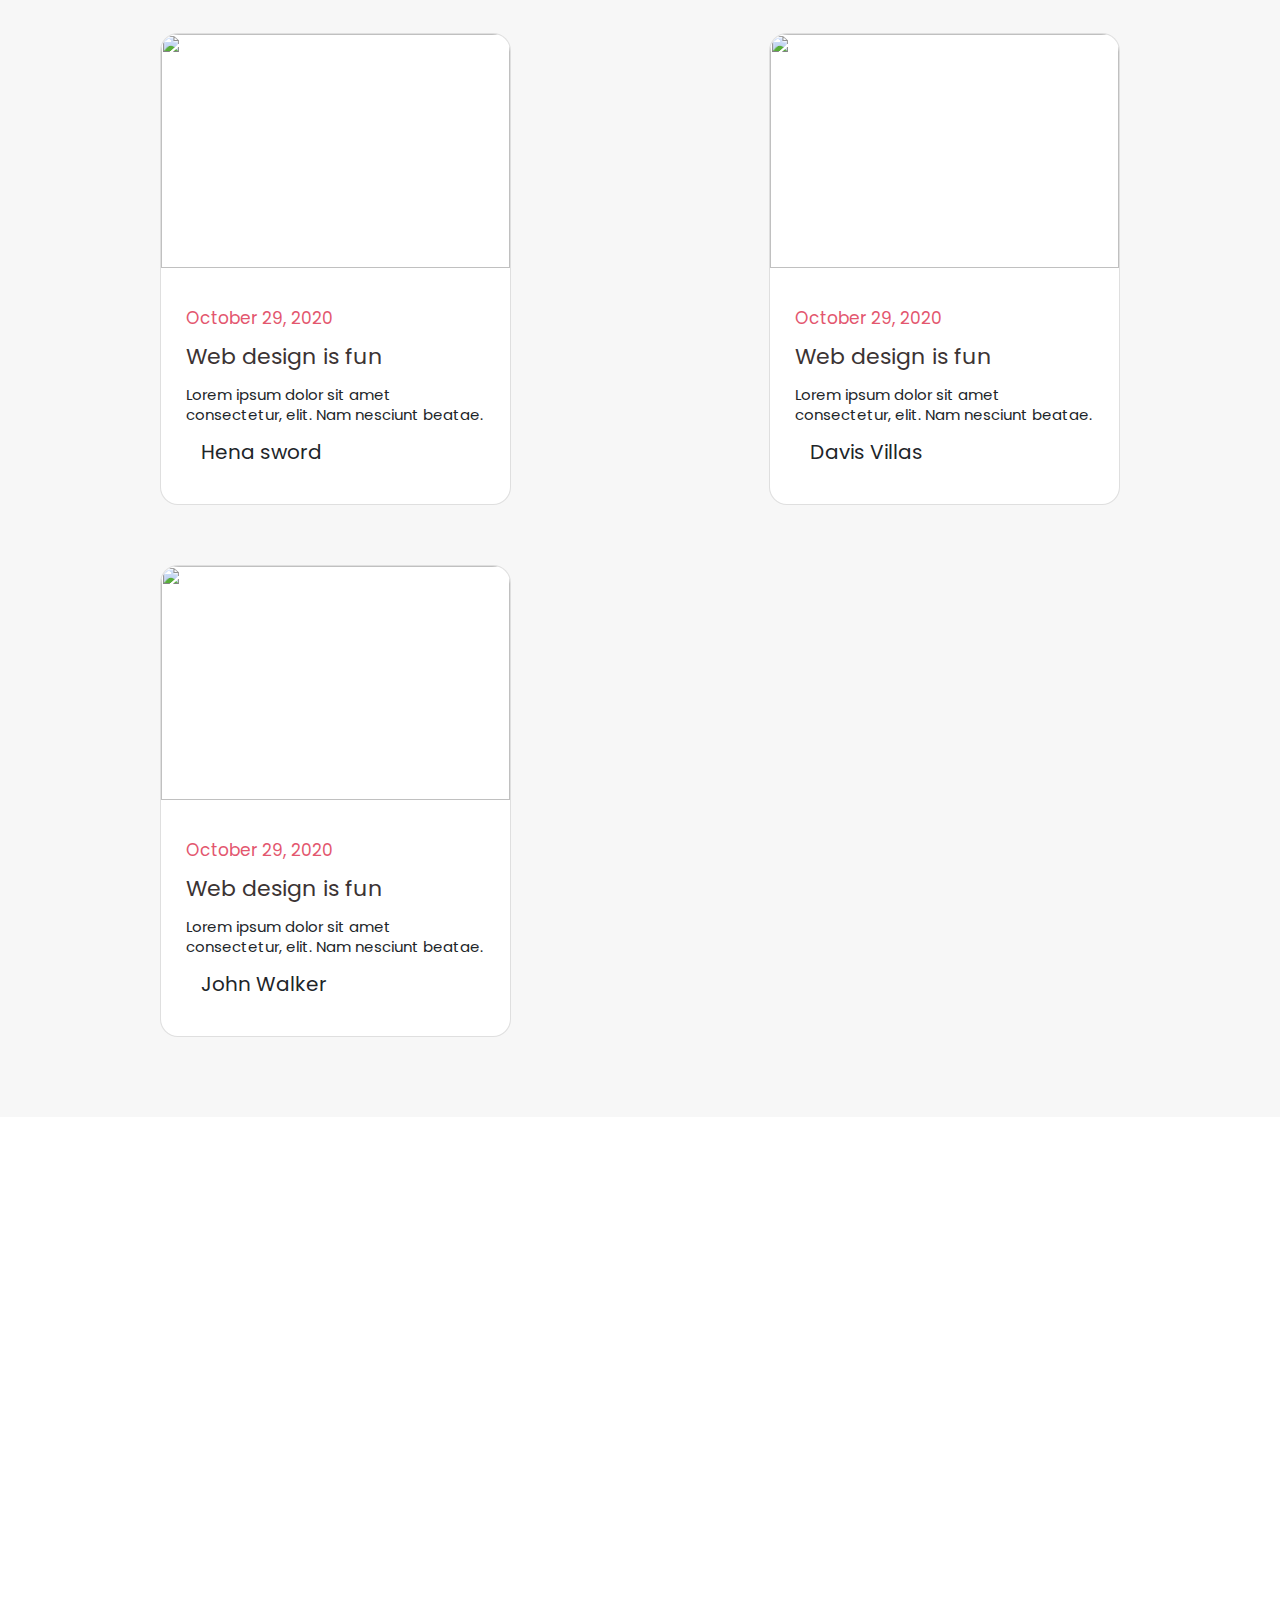
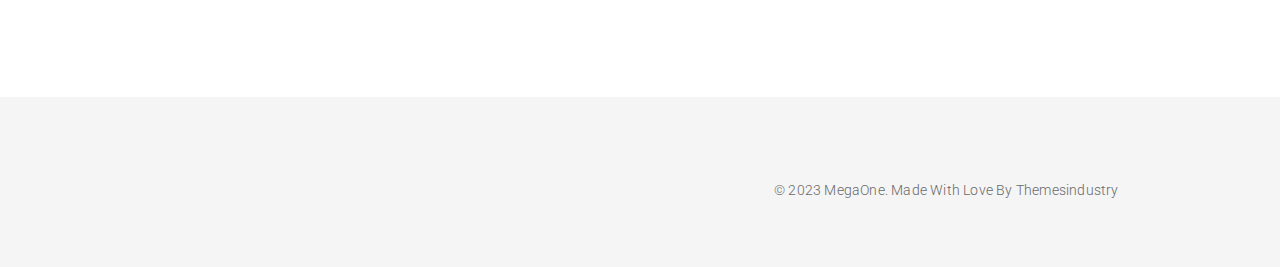
==== commit 32c01938: "make responsive navbar and hamberger menu" ====
--- a/index.html
+++ b/index.html
@@ -16,8 +16,12 @@
     <link rel="stylesheet" href="/style.css">
     <link rel="stylesheet" href="/responsive.css">
     <script src="https://kit.fontawesome.com/91f2082c15.js" defer crossorigin="anonymous"></script>
+
+    <script src="/script.js" defer></script>
 </head>
 <body>
+
+    <!-- ########### Navbar ######### -->
     <nav class="navbar">
         <div class="nav_container container">
             <div class="logo"><img src="https://megaone.acrothemes.com/agency/img/logo-white.png" alt=""></div>
@@ -29,13 +33,27 @@
                 <li><a href="#blog">Our Blog</a></li>
                 <li><a href="#contact">Contact Us</a></li>
 
+                
+            </ul>
+            <div class="links_btn">
+                <ul class="links_btn_ul">
                 <li><a class="btn btn_hollow" href="#">Get A Quote</a></li>
-                <li><i class="fa-brands fa-facebook-f"></i></li>
-                <li><i class="fa-brands fa-instagram"></i></li>
-                <li><i class="fa-brands fa-twitter"></i></li>
+                <li><i class="fa-brands fa-facebook-f"></i> <i class="fa-brands fa-instagram"></i> <i class="fa-brands fa-twitter"></i></li>
+        
             </ul>
+            </div>
+
+        </div>
+        <div class="hamberger_menu">
+            <div class="hamberger_container">
+                <span class="line line_1"></span>
+                <span class="line line_2"></span>
+                <span class="line line_3"></span>
+            </div>
         </div>
     </nav>
+
+    <!-- ########### Home ############# -->
     <section id="home">
         <div class="home_container">
 
--- a/style.css
+++ b/style.css
@@ -65,7 +65,7 @@
 }
 
 nav{
-    padding: 4rem 0;
+    padding: 8rem 0;
 }
 
 .nav_container{
@@ -84,6 +84,36 @@
     align-items: center;
     justify-content: space-between;
 }
+
+.links_btn{
+    display: flex;
+    align-items: center;
+    justify-content: center;
+}
+
+.links_btn ul li{
+    margin: 0 1.5rem;
+    list-style: none;  
+    
+}
+
+.links_btn ul li a {
+    text-decoration: none;
+    font-size: 14px;
+    color: white;
+    font-family: 'Montserrat', sans-serif;
+    font-weight: 500;
+
+}
+
+.links_btn ul li i{
+    font-size: 1.9rem;
+    cursor: pointer;
+    margin: 0 1.5rem;
+}
+
+
+
 
 .nav_container ul li{
     margin: 0 1.5rem;
@@ -103,6 +133,37 @@
     font-size: 1.9rem;
     cursor: pointer;
 }
+
+
+.hamberger_menu{
+    display: none;
+}
+
+.hamberger_container{
+    display: flex;
+    flex-direction:column;
+    align-items: center;
+    justify-content: space-between;
+    height: 3.5rem;
+    width: 5rem;
+    position: absolute;
+    top: 3%;
+    right: 2%;
+}
+
+.line{
+    width: 100%;
+    height: 3px;
+    border-radius: 2px;
+    background-color: bisque;
+}
+
+
+
+
+
+
+/* ##################### Home ################### */
 
 #home{
     min-height: 100vh;
--- a/responsive.css
+++ b/responsive.css
@@ -71,8 +71,38 @@
 
 }
 
-@media screen and (max-width: 1024px){
-    
+@media screen and (max-width: 1135px){
+    .nav_container{
+        flex-direction: column;
+        height: 70vh;
+        display: none;
+    }
+
+    .navbar{
+        position: relative;
+    }
+
+    .nav_container ul{
+        flex-direction: column;
+    }
+
+    .nav_container ul li{
+        margin: 1rem 0;
+    }
+
+   .links_btn_ul{
+    display: flex;
+    justify-content: center;
+    align-items: center;
+   }
+
+   .links_btn ul li i{
+    margin: 0 1.8rem;
+   }
+
+   .hamberger_menu{
+    display: block;
+   }
 }
 
 
